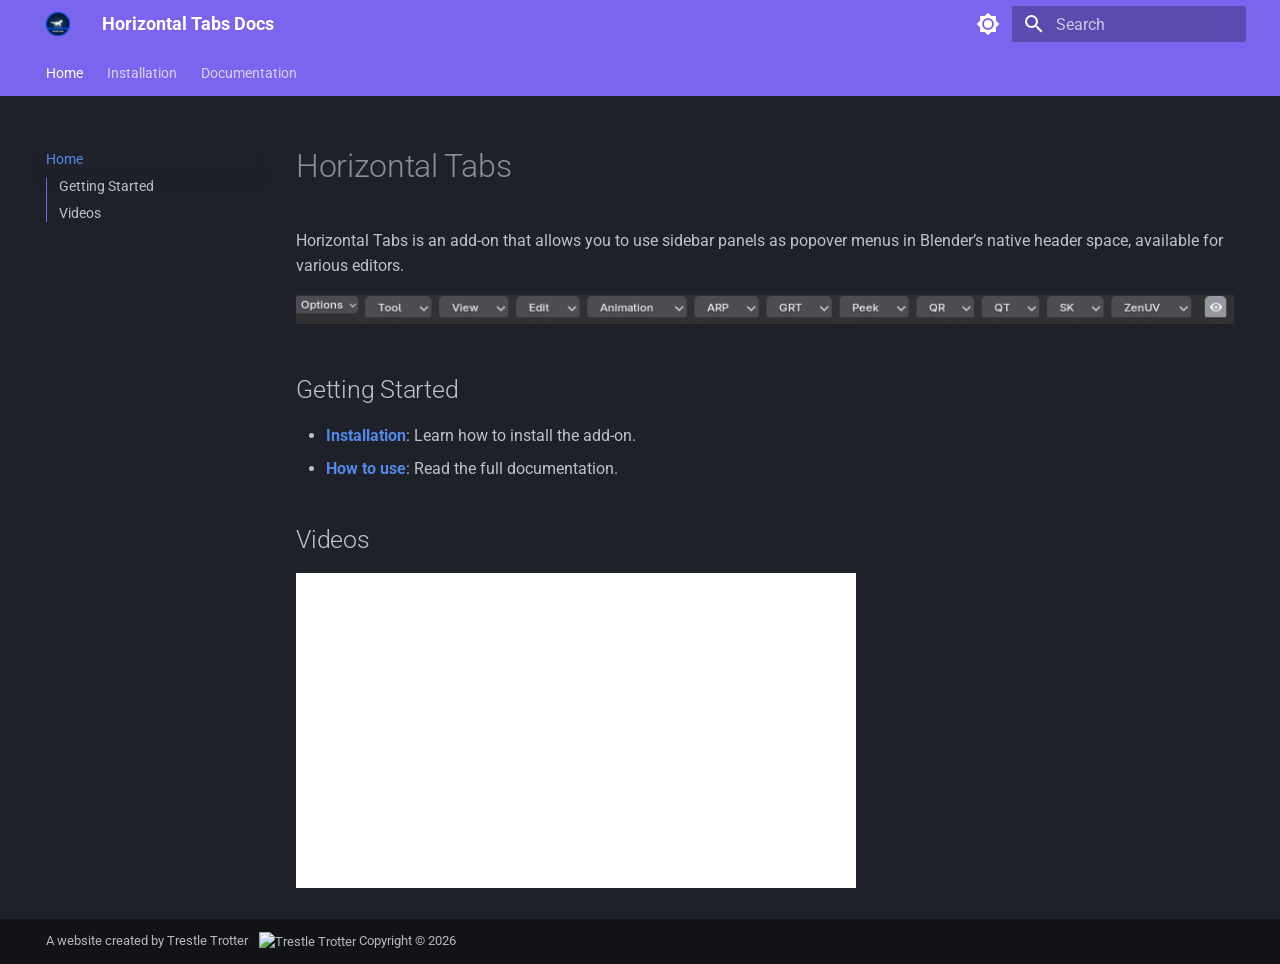
==== index.html @ b8e4fe98 "Deployed e25c2bf with MkDocs version: 1.6.1" ====
<!doctype html>
<html lang="en" class="no-js">
  <head>
    
      <meta charset="utf-8">
      <meta name="viewport" content="width=device-width,initial-scale=1">
      
      
      
        <link rel="canonical" href="https://Sekuora.github.io/Horizontal_Tabs_Docs/">
      
      
      
        <link rel="next" href="installation/">
      
      
        
      
      
      <link rel="icon" href="assets/logo/TrestleTrotter_Logo.png">
      <meta name="generator" content="mkdocs-1.6.1, mkdocs-material-9.7.1">
    
    
      
        <title>Horizontal Tabs Docs</title>
      
    
    
      <link rel="stylesheet" href="assets/stylesheets/main.484c7ddc.min.css">
      
        
        <link rel="stylesheet" href="assets/stylesheets/palette.ab4e12ef.min.css">
      
      


    
    
      
    
    
      
        
        
        <link rel="preconnect" href="https://fonts.gstatic.com" crossorigin>
        <link rel="stylesheet" href="https://fonts.googleapis.com/css?family=Roboto:300,300i,400,400i,700,700i%7CRoboto+Mono:400,400i,700,700i&display=fallback">
        <style>:root{--md-text-font:"Roboto";--md-code-font:"Roboto Mono"}</style>
      
    
    
      <link rel="stylesheet" href="stylesheets/extra.css">
    
    <script>__md_scope=new URL(".",location),__md_hash=e=>[...e].reduce(((e,_)=>(e<<5)-e+_.charCodeAt(0)),0),__md_get=(e,_=localStorage,t=__md_scope)=>JSON.parse(_.getItem(t.pathname+"."+e)),__md_set=(e,_,t=localStorage,a=__md_scope)=>{try{t.setItem(a.pathname+"."+e,JSON.stringify(_))}catch(e){}}</script>
    
      

    
    
  </head>
  
  
    
    
      
    
    
    
    
    <body dir="ltr" data-md-color-scheme="slate" data-md-color-primary="indigo" data-md-color-accent="deep-purple">
  
    
    <input class="md-toggle" data-md-toggle="drawer" type="checkbox" id="__drawer" autocomplete="off">
    <input class="md-toggle" data-md-toggle="search" type="checkbox" id="__search" autocomplete="off">
    <label class="md-overlay" for="__drawer"></label>
    <div data-md-component="skip">
      
        
        <a href="#horizontal-tabs" class="md-skip">
          Skip to content
        </a>
      
    </div>
    <div data-md-component="announce">
      
    </div>
    
    
      

<header class="md-header" data-md-component="header">
  <nav class="md-header__inner md-grid" aria-label="Header">
    <a href="." title="Horizontal Tabs Docs" class="md-header__button md-logo" aria-label="Horizontal Tabs Docs" data-md-component="logo">
      
  <img src="assets/logo/TrestleTrotter_Logo.png" alt="logo">

    </a>
    <label class="md-header__button md-icon" for="__drawer">
      
      <svg xmlns="http://www.w3.org/2000/svg" viewBox="0 0 24 24"><path d="M3 6h18v2H3zm0 5h18v2H3zm0 5h18v2H3z"/></svg>
    </label>
    <div class="md-header__title" data-md-component="header-title">
      <div class="md-header__ellipsis">
        <div class="md-header__topic">
          <span class="md-ellipsis">
            Horizontal Tabs Docs
          </span>
        </div>
        <div class="md-header__topic" data-md-component="header-topic">
          <span class="md-ellipsis">
            
              Home
            
          </span>
        </div>
      </div>
    </div>
    
      
        <form class="md-header__option" data-md-component="palette">
  
    
    
    
    <input class="md-option" data-md-color-media="" data-md-color-scheme="slate" data-md-color-primary="indigo" data-md-color-accent="deep-purple"  aria-label="Switch to dark mode"  type="radio" name="__palette" id="__palette_0">
    
      <label class="md-header__button md-icon" title="Switch to dark mode" for="__palette_1" hidden>
        <svg xmlns="http://www.w3.org/2000/svg" viewBox="0 0 24 24"><path d="M12 8a4 4 0 0 0-4 4 4 4 0 0 0 4 4 4 4 0 0 0 4-4 4 4 0 0 0-4-4m0 10a6 6 0 0 1-6-6 6 6 0 0 1 6-6 6 6 0 0 1 6 6 6 6 0 0 1-6 6m8-9.31V4h-4.69L12 .69 8.69 4H4v4.69L.69 12 4 15.31V20h4.69L12 23.31 15.31 20H20v-4.69L23.31 12z"/></svg>
      </label>
    
  
    
    
    
    <input class="md-option" data-md-color-media="" data-md-color-scheme="default" data-md-color-primary="indigo" data-md-color-accent="deep-purple"  aria-label="Switch to light mode"  type="radio" name="__palette" id="__palette_1">
    
      <label class="md-header__button md-icon" title="Switch to light mode" for="__palette_0" hidden>
        <svg xmlns="http://www.w3.org/2000/svg" viewBox="0 0 24 24"><path d="M12 18c-.89 0-1.74-.2-2.5-.55C11.56 16.5 13 14.42 13 12s-1.44-4.5-3.5-5.45C10.26 6.2 11.11 6 12 6a6 6 0 0 1 6 6 6 6 0 0 1-6 6m8-9.31V4h-4.69L12 .69 8.69 4H4v4.69L.69 12 4 15.31V20h4.69L12 23.31 15.31 20H20v-4.69L23.31 12z"/></svg>
      </label>
    
  
</form>
      
    
    
      <script>var palette=__md_get("__palette");if(palette&&palette.color){if("(prefers-color-scheme)"===palette.color.media){var media=matchMedia("(prefers-color-scheme: light)"),input=document.querySelector(media.matches?"[data-md-color-media='(prefers-color-scheme: light)']":"[data-md-color-media='(prefers-color-scheme: dark)']");palette.color.media=input.getAttribute("data-md-color-media"),palette.color.scheme=input.getAttribute("data-md-color-scheme"),palette.color.primary=input.getAttribute("data-md-color-primary"),palette.color.accent=input.getAttribute("data-md-color-accent")}for(var[key,value]of Object.entries(palette.color))document.body.setAttribute("data-md-color-"+key,value)}</script>
    
    
    
      
      
        <label class="md-header__button md-icon" for="__search">
          
          <svg xmlns="http://www.w3.org/2000/svg" viewBox="0 0 24 24"><path d="M9.5 3A6.5 6.5 0 0 1 16 9.5c0 1.61-.59 3.09-1.56 4.23l.27.27h.79l5 5-1.5 1.5-5-5v-.79l-.27-.27A6.52 6.52 0 0 1 9.5 16 6.5 6.5 0 0 1 3 9.5 6.5 6.5 0 0 1 9.5 3m0 2C7 5 5 7 5 9.5S7 14 9.5 14 14 12 14 9.5 12 5 9.5 5"/></svg>
        </label>
        <div class="md-search" data-md-component="search" role="dialog">
  <label class="md-search__overlay" for="__search"></label>
  <div class="md-search__inner" role="search">
    <form class="md-search__form" name="search">
      <input type="text" class="md-search__input" name="query" aria-label="Search" placeholder="Search" autocapitalize="off" autocorrect="off" autocomplete="off" spellcheck="false" data-md-component="search-query" required>
      <label class="md-search__icon md-icon" for="__search">
        
        <svg xmlns="http://www.w3.org/2000/svg" viewBox="0 0 24 24"><path d="M9.5 3A6.5 6.5 0 0 1 16 9.5c0 1.61-.59 3.09-1.56 4.23l.27.27h.79l5 5-1.5 1.5-5-5v-.79l-.27-.27A6.52 6.52 0 0 1 9.5 16 6.5 6.5 0 0 1 3 9.5 6.5 6.5 0 0 1 9.5 3m0 2C7 5 5 7 5 9.5S7 14 9.5 14 14 12 14 9.5 12 5 9.5 5"/></svg>
        
        <svg xmlns="http://www.w3.org/2000/svg" viewBox="0 0 24 24"><path d="M20 11v2H8l5.5 5.5-1.42 1.42L4.16 12l7.92-7.92L13.5 5.5 8 11z"/></svg>
      </label>
      <nav class="md-search__options" aria-label="Search">
        
        <button type="reset" class="md-search__icon md-icon" title="Clear" aria-label="Clear" tabindex="-1">
          
          <svg xmlns="http://www.w3.org/2000/svg" viewBox="0 0 24 24"><path d="M19 6.41 17.59 5 12 10.59 6.41 5 5 6.41 10.59 12 5 17.59 6.41 19 12 13.41 17.59 19 19 17.59 13.41 12z"/></svg>
        </button>
      </nav>
      
        <div class="md-search__suggest" data-md-component="search-suggest"></div>
      
    </form>
    <div class="md-search__output">
      <div class="md-search__scrollwrap" tabindex="0" data-md-scrollfix>
        <div class="md-search-result" data-md-component="search-result">
          <div class="md-search-result__meta">
            Initializing search
          </div>
          <ol class="md-search-result__list" role="presentation"></ol>
        </div>
      </div>
    </div>
  </div>
</div>
      
    
    
  </nav>
  
</header>
    
    <div class="md-container" data-md-component="container">
      
      
        
          
            
<nav class="md-tabs" aria-label="Tabs" data-md-component="tabs">
  <div class="md-grid">
    <ul class="md-tabs__list">
      
        
  
  
  
    
  
  
    <li class="md-tabs__item md-tabs__item--active">
      <a href="." class="md-tabs__link">
        
  
  
    
  
  Home

      </a>
    </li>
  

      
        
  
  
  
  
    <li class="md-tabs__item">
      <a href="installation/" class="md-tabs__link">
        
  
  
    
  
  Installation

      </a>
    </li>
  

      
        
  
  
  
  
    <li class="md-tabs__item">
      <a href="documentation/" class="md-tabs__link">
        
  
  
    
  
  Documentation

      </a>
    </li>
  

      
    </ul>
  </div>
</nav>
          
        
      
      <main class="md-main" data-md-component="main">
        <div class="md-main__inner md-grid">
          
            
              
              <div class="md-sidebar md-sidebar--primary" data-md-component="sidebar" data-md-type="navigation" >
                <div class="md-sidebar__scrollwrap">
                  <div class="md-sidebar__inner">
                    


  


  

<nav class="md-nav md-nav--primary md-nav--lifted md-nav--integrated" aria-label="Navigation" data-md-level="0">
  <label class="md-nav__title" for="__drawer">
    <a href="." title="Horizontal Tabs Docs" class="md-nav__button md-logo" aria-label="Horizontal Tabs Docs" data-md-component="logo">
      
  <img src="assets/logo/TrestleTrotter_Logo.png" alt="logo">

    </a>
    Horizontal Tabs Docs
  </label>
  
  <ul class="md-nav__list" data-md-scrollfix>
    
      
      
  
  
    
  
  
  
    <li class="md-nav__item md-nav__item--active">
      
      <input class="md-nav__toggle md-toggle" type="checkbox" id="__toc">
      
      
        
      
      
        <label class="md-nav__link md-nav__link--active" for="__toc">
          
  
  
  <span class="md-ellipsis">
    
  
    Home
  

    
  </span>
  
  

          <span class="md-nav__icon md-icon"></span>
        </label>
      
      <a href="." class="md-nav__link md-nav__link--active">
        
  
  
  <span class="md-ellipsis">
    
  
    Home
  

    
  </span>
  
  

      </a>
      
        

<nav class="md-nav md-nav--secondary" aria-label="Table of contents">
  
  
  
    
  
  
    <label class="md-nav__title" for="__toc">
      <span class="md-nav__icon md-icon"></span>
      Table of contents
    </label>
    <ul class="md-nav__list" data-md-component="toc" data-md-scrollfix>
      
        <li class="md-nav__item">
  <a href="#getting-started" class="md-nav__link">
    <span class="md-ellipsis">
      
        Getting Started
      
    </span>
  </a>
  
</li>
      
        <li class="md-nav__item">
  <a href="#videos" class="md-nav__link">
    <span class="md-ellipsis">
      
        Videos
      
    </span>
  </a>
  
</li>
      
    </ul>
  
</nav>
      
    </li>
  

    
      
      
  
  
  
  
    <li class="md-nav__item">
      <a href="installation/" class="md-nav__link">
        
  
  
  <span class="md-ellipsis">
    
  
    Installation
  

    
  </span>
  
  

      </a>
    </li>
  

    
      
      
  
  
  
  
    <li class="md-nav__item">
      <a href="documentation/" class="md-nav__link">
        
  
  
  <span class="md-ellipsis">
    
  
    Documentation
  

    
  </span>
  
  

      </a>
    </li>
  

    
  </ul>
</nav>
                  </div>
                </div>
              </div>
            
            
          
          
            <div class="md-content" data-md-component="content">
              
              <article class="md-content__inner md-typeset">
                
                  



<h1 id="horizontal-tabs">Horizontal Tabs</h1>
<p>Horizontal Tabs is an add-on that allows you to use sidebar panels as popover menus in Blender’s native header space, available for various editors.</p>
<p><img alt="Horizontal Tabs Active" src="assets/images/HorizontalTabs_Active.png" /></p>
<h2 id="getting-started">Getting Started</h2>
<ul>
<li><a href="installation/"><strong>Installation</strong></a>: Learn how to install the add-on.</li>
<li><a href="documentation/"><strong>How to use</strong></a>: Read the full documentation.</li>
</ul>
<h2 id="videos">Videos</h2>
<iframe width="560" height="315" src="https://www.youtube.com/embed/MIf8dj3Nagg" title="Horizontal Tabs Demo" frameborder="0" allow="accelerometer; autoplay; clipboard-write; encrypted-media; gyroscope; picture-in-picture" allowfullscreen></iframe>












                
              </article>
            </div>
          
          
<script>var target=document.getElementById(location.hash.slice(1));target&&target.name&&(target.checked=target.name.startsWith("__tabbed_"))</script>
        </div>
        
          <button type="button" class="md-top md-icon" data-md-component="top" hidden>
  
  <svg xmlns="http://www.w3.org/2000/svg" viewBox="0 0 24 24"><path d="M13 20h-2V8l-5.5 5.5-1.42-1.42L12 4.16l7.92 7.92-1.42 1.42L13 8z"/></svg>
  Back to top
</button>
        
      </main>
      
        <footer class="md-footer">
  
  <div class="md-footer-meta md-typeset">
    <div class="md-footer-meta__inner md-grid">
      <div class="md-copyright">
  
    <div class="md-copyright__highlight">
      A website created by  <a href="https://sites.google.com/view/trestletrotter/home" target="_blank" rel="noopener"> Trestle Trotter <img src="/Horizontal_Tabs_Docs/assets/logo/TrestleTrotter_Logo.png" alt="Trestle Trotter" style="height: 24px; vertical-align: middle; margin-left: 8px;"> </a> Copyright &copy; 2026

    </div>
  
  
</div>
      
    </div>
  </div>
</footer>
      
    </div>
    <div class="md-dialog" data-md-component="dialog">
      <div class="md-dialog__inner md-typeset"></div>
    </div>
    
    
    
      
      
      <script id="__config" type="application/json">{"annotate": null, "base": ".", "features": ["navigation.indexes", "navigation.sections", "navigation.tabs", "navigation.top", "toc.integrate", "search.suggest", "search.highlight", "content.code.copy"], "search": "assets/javascripts/workers/search.2c215733.min.js", "tags": null, "translations": {"clipboard.copied": "Copied to clipboard", "clipboard.copy": "Copy to clipboard", "search.result.more.one": "1 more on this page", "search.result.more.other": "# more on this page", "search.result.none": "No matching documents", "search.result.one": "1 matching document", "search.result.other": "# matching documents", "search.result.placeholder": "Type to start searching", "search.result.term.missing": "Missing", "select.version": "Select version"}, "version": null}</script>
    
    
      <script src="assets/javascripts/bundle.79ae519e.min.js"></script>
      
    
  </body>
</html>
---- assets/stylesheets/main.484c7ddc.min.css ----
@charset "UTF-8";html{-webkit-text-size-adjust:none;-moz-text-size-adjust:none;text-size-adjust:none;box-sizing:border-box}*,:after,:before{box-sizing:inherit}@media (prefers-reduced-motion){*,:after,:before{transition:none!important}}body{margin:0}a,button,input,label{-webkit-tap-highlight-color:transparent}a{color:inherit;text-decoration:none}hr{border:0;box-sizing:initial;display:block;height:.05rem;overflow:visible;padding:0}small{font-size:80%}sub,sup{line-height:1em}img{border-style:none}table{border-collapse:initial;border-spacing:0}td,th{font-weight:400;vertical-align:top}button{background:#0000;border:0;font-family:inherit;font-size:inherit;margin:0;padding:0}input{border:0;outline:none}:root{--md-primary-fg-color:#4051b5;--md-primary-fg-color--light:#5d6cc0;--md-primary-fg-color--dark:#303fa1;--md-primary-bg-color:#fff;--md-primary-bg-color--light:#ffffffb3;--md-accent-fg-color:#526cfe;--md-accent-fg-color--transparent:#526cfe1a;--md-accent-bg-color:#fff;--md-accent-bg-color--light:#ffffffb3}[data-md-color-scheme=default]{color-scheme:light}[data-md-color-scheme=default] img[src$="#gh-dark-mode-only"],[data-md-color-scheme=default] img[src$="#only-dark"]{display:none}:root,[data-md-color-scheme=default]{--md-hue:225deg;--md-default-fg-color:#000000de;--md-default-fg-color--light:#0000008a;--md-default-fg-color--lighter:#00000052;--md-default-fg-color--lightest:#00000012;--md-default-bg-color:#fff;--md-default-bg-color--light:#ffffffb3;--md-default-bg-color--lighter:#ffffff4d;--md-default-bg-color--lightest:#ffffff1f;--md-code-fg-color:#36464e;--md-code-bg-color:#f5f5f5;--md-code-bg-color--light:#f5f5f5b3;--md-code-bg-color--lighter:#f5f5f54d;--md-code-hl-color:#4287ff;--md-code-hl-color--light:#4287ff1a;--md-code-hl-number-color:#d52a2a;--md-code-hl-special-color:#db1457;--md-code-hl-function-color:#a846b9;--md-code-hl-constant-color:#6e59d9;--md-code-hl-keyword-color:#3f6ec6;--md-code-hl-string-color:#1c7d4d;--md-code-hl-name-color:var(--md-code-fg-color);--md-code-hl-operator-color:var(--md-default-fg-color--light);--md-code-hl-punctuation-color:var(--md-default-fg-color--light);--md-code-hl-comment-color:var(--md-default-fg-color--light);--md-code-hl-generic-color:var(--md-default-fg-color--light);--md-code-hl-variable-color:var(--md-default-fg-color--light);--md-typeset-color:var(--md-default-fg-color);--md-typeset-a-color:var(--md-primary-fg-color);--md-typeset-del-color:#f5503d26;--md-typeset-ins-color:#0bd57026;--md-typeset-kbd-color:#fafafa;--md-typeset-kbd-accent-color:#fff;--md-typeset-kbd-border-color:#b8b8b8;--md-typeset-mark-color:#ffff0080;--md-typeset-table-color:#0000001f;--md-typeset-table-color--light:rgba(0,0,0,.035);--md-admonition-fg-color:var(--md-default-fg-color);--md-admonition-bg-color:var(--md-default-bg-color);--md-warning-fg-color:#000000de;--md-warning-bg-color:#ff9;--md-footer-fg-color:#fff;--md-footer-fg-color--light:#ffffffb3;--md-footer-fg-color--lighter:#ffffff73;--md-footer-bg-color:#000000de;--md-footer-bg-color--dark:#00000052;--md-shadow-z1:0 0.2rem 0.5rem #0000000d,0 0 0.05rem #0000001a;--md-shadow-z2:0 0.2rem 0.5rem #0000001a,0 0 0.05rem #00000040;--md-shadow-z3:0 0.2rem 0.5rem #0003,0 0 0.05rem #00000059}.md-icon svg{fill:currentcolor;display:block;height:1.2rem;width:1.2rem}body{-webkit-font-smoothing:antialiased;-moz-osx-font-smoothing:grayscale;--md-text-font-family:var(--md-text-font,_),-apple-system,BlinkMacSystemFont,Helvetica,Arial,sans-serif;--md-code-font-family:var(--md-code-font,_),SFMono-Regular,Consolas,Menlo,monospace}aside,body,input{font-feature-settings:"kern","liga";color:var(--md-typeset-color);font-family:var(--md-text-font-family)}code,kbd,pre{font-feature-settings:"kern";font-family:var(--md-code-font-family)}:root{--md-typeset-table-sort-icon:url('data:image/svg+xml;charset=utf-8,<svg xmlns="http://www.w3.org/2000/svg" viewBox="0 0 24 24"><path d="m18 21-4-4h3V7h-3l4-4 4 4h-3v10h3M2 19v-2h10v2M2 13v-2h7v2M2 7V5h4v2z"/></svg>');--md-typeset-table-sort-icon--asc:url('data:image/svg+xml;charset=utf-8,<svg xmlns="http://www.w3.org/2000/svg" viewBox="0 0 24 24"><path d="M19 17h3l-4 4-4-4h3V3h2M2 17h10v2H2M6 5v2H2V5m0 6h7v2H2z"/></svg>');--md-typeset-table-sort-icon--desc:url('data:image/svg+xml;charset=utf-8,<svg xmlns="http://www.w3.org/2000/svg" viewBox="0 0 24 24"><path d="M19 7h3l-4-4-4 4h3v14h2M2 17h10v2H2M6 5v2H2V5m0 6h7v2H2z"/></svg>')}.md-typeset{-webkit-print-color-adjust:exact;color-adjust:exact;font-size:.8rem;line-height:1.6;overflow-wrap:break-word}@media print{.md-typeset{font-size:.68rem}}.md-typeset blockquote,.md-typeset dl,.md-typeset figure,.md-typeset ol,.md-typeset pre,.md-typeset ul{margin-bottom:1em;margin-top:1em}.md-typeset h1{color:var(--md-default-fg-color--light);font-size:2em;line-height:1.3;margin:0 0 1.25em}.md-typeset h1,.md-typeset h2{font-weight:300;letter-spacing:-.01em}.md-typeset h2{font-size:1.5625em;line-height:1.4;margin:1.6em 0 .64em}.md-typeset h3{font-size:1.25em;font-weight:400;letter-spacing:-.01em;line-height:1.5;margin:1.6em 0 .8em}.md-typeset h2+h3{margin-top:.8em}.md-typeset h4{font-weight:700;letter-spacing:-.01em;margin:1em 0}.md-typeset h5,.md-typeset h6{color:var(--md-default-fg-color--light);font-size:.8em;font-weight:700;letter-spacing:-.01em;margin:1.25em 0}.md-typeset h5{text-transform:uppercase}.md-typeset h5 code{text-transform:none}.md-typeset hr{border-bottom:.05rem solid var(--md-default-fg-color--lightest);display:flow-root;margin:1.5em 0}.md-typeset a{color:var(--md-typeset-a-color);word-break:break-word}.md-typeset a,.md-typeset a:before{transition:color 125ms}.md-typeset a:focus,.md-typeset a:hover{color:var(--md-accent-fg-color)}.md-typeset a:focus code,.md-typeset a:hover code{background-color:var(--md-accent-fg-color--transparent);color:var(--md-accent-fg-color)}.md-typeset a code{color:var(--md-typeset-a-color)}.md-typeset a.focus-visible{outline-color:var(--md-accent-fg-color);outline-offset:.2rem}.md-typeset code,.md-typeset kbd,.md-typeset pre{color:var(--md-code-fg-color);direction:ltr;font-variant-ligatures:none;transition:background-color 125ms}@media print{.md-typeset code,.md-typeset kbd,.md-typeset pre{white-space:pre-wrap}}.md-typeset code{background-color:var(--md-code-bg-color);border-radius:.1rem;-webkit-box-decoration-break:clone;box-decoration-break:clone;font-size:.85em;padding:0 .2941176471em;transition:color 125ms,background-color 125ms;word-break:break-word}.md-typeset code:not(.focus-visible){-webkit-tap-highlight-color:transparent;outline:none}.md-typeset pre{display:flow-root;line-height:1.4;position:relative}.md-typeset pre>code{-webkit-box-decoration-break:slice;box-decoration-break:slice;box-shadow:none;display:block;margin:0;outline-color:var(--md-accent-fg-color);overflow:auto;padding:.7720588235em 1.1764705882em;scrollbar-color:var(--md-default-fg-color--lighter) #0000;scrollbar-width:thin;touch-action:auto;word-break:normal}.md-typeset pre>code:hover{scrollbar-color:var(--md-accent-fg-color) #0000}.md-typeset pre>code::-webkit-scrollbar{height:.2rem;width:.2rem}.md-typeset pre>code::-webkit-scrollbar-thumb{background-color:var(--md-default-fg-color--lighter)}.md-typeset pre>code::-webkit-scrollbar-thumb:hover{background-color:var(--md-accent-fg-color)}.md-typeset kbd{background-color:var(--md-typeset-kbd-color);border-radius:.1rem;box-shadow:0 .1rem 0 .05rem var(--md-typeset-kbd-border-color),0 .1rem 0 var(--md-typeset-kbd-border-color),0 -.1rem .2rem var(--md-typeset-kbd-accent-color) inset;color:var(--md-default-fg-color);display:inline-block;font-size:.75em;padding:0 .6666666667em;vertical-align:text-top;word-break:break-word}.md-typeset mark{background-color:var(--md-typeset-mark-color);-webkit-box-decoration-break:clone;box-decoration-break:clone;color:inherit;word-break:break-word}.md-typeset abbr{cursor:help;text-decoration:none}.md-typeset [data-preview],.md-typeset abbr{border-bottom:.05rem dotted var(--md-default-fg-color--light)}.md-typeset small{opacity:.75}[dir=ltr] .md-typeset sub,[dir=ltr] .md-typeset sup{margin-left:.078125em}[dir=rtl] .md-typeset sub,[dir=rtl] .md-typeset sup{margin-right:.078125em}[dir=ltr] .md-typeset blockquote{padding-left:.6rem}[dir=rtl] .md-typeset blockquote{padding-right:.6rem}[dir=ltr] .md-typeset blockquote{border-left:.2rem solid var(--md-default-fg-color--lighter)}[dir=rtl] .md-typeset blockquote{border-right:.2rem solid var(--md-default-fg-color--lighter)}.md-typeset blockquote{color:var(--md-default-fg-color--light);margin-left:0;margin-right:0}.md-typeset ul{list-style-type:disc}.md-typeset ul[type]{list-style-type:revert-layer}[dir=ltr] .md-typeset ol,[dir=ltr] .md-typeset ul{margin-left:.625em}[dir=rtl] .md-typeset ol,[dir=rtl] .md-typeset ul{margin-right:.625em}.md-typeset ol,.md-typeset ul{padding:0}.md-typeset ol:not([hidden]),.md-typeset ul:not([hidden]){display:flow-root}.md-typeset ol ol,.md-typeset ul ol{list-style-type:lower-alpha}.md-typeset ol ol ol,.md-typeset ul ol ol{list-style-type:lower-roman}.md-typeset ol ol ol ol,.md-typeset ul ol ol ol{list-style-type:upper-alpha}.md-typeset ol ol ol ol ol,.md-typeset ul ol ol ol ol{list-style-type:upper-roman}.md-typeset ol[type],.md-typeset ul[type]{list-style-type:revert-layer}[dir=ltr] .md-typeset ol li,[dir=ltr] .md-typeset ul li{margin-left:1.25em}[dir=rtl] .md-typeset ol li,[dir=rtl] .md-typeset ul li{margin-right:1.25em}.md-typeset ol li,.md-typeset ul li{margin-bottom:.5em}.md-typeset ol li blockquote,.md-typeset ol li p,.md-typeset ul li blockquote,.md-typeset ul li p{margin:.5em 0}.md-typeset ol li:last-child,.md-typeset ul li:last-child{margin-bottom:0}[dir=ltr] .md-typeset ol li ol,[dir=ltr] .md-typeset ol li ul,[dir=ltr] .md-typeset ul li ol,[dir=ltr] .md-typeset ul li ul{margin-left:.625em}[dir=rtl] .md-typeset ol li ol,[dir=rtl] .md-typeset ol li ul,[dir=rtl] .md-typeset ul li ol,[dir=rtl] .md-typeset ul li ul{margin-right:.625em}.md-typeset ol li ol,.md-typeset ol li ul,.md-typeset ul li ol,.md-typeset ul li ul{margin-bottom:.5em;margin-top:.5em}[dir=ltr] .md-typeset dd{margin-left:1.875em}[dir=rtl] .md-typeset dd{margin-right:1.875em}.md-typeset dd{margin-bottom:1.5em;margin-top:1em}.md-typeset img,.md-typeset svg,.md-typeset video{height:auto;max-width:100%}.md-typeset img[align=left]{margin:1em 1em 1em 0}.md-typeset img[align=right]{margin:1em 0 1em 1em}.md-typeset img[align]:only-child{margin-top:0}.md-typeset figure{display:flow-root;margin:1em auto;max-width:100%;text-align:center;width:fit-content}.md-typeset figure img{display:block;margin:0 auto}.md-typeset figcaption{font-style:italic;margin:1em auto;max-width:24rem}.md-typeset iframe{max-width:100%}.md-typeset table:not([class]){background-color:var(--md-default-bg-color);border:.05rem solid var(--md-typeset-table-color);border-radius:.1rem;display:inline-block;font-size:.64rem;max-width:100%;overflow:auto;touch-action:auto}@media print{.md-typeset table:not([class]){display:table}}.md-typeset table:not([class])+*{margin-top:1.5em}.md-typeset table:not([class]) td>:first-child,.md-typeset table:not([class]) th>:first-child{margin-top:0}.md-typeset table:not([class]) td>:last-child,.md-typeset table:not([class]) th>:last-child{margin-bottom:0}.md-typeset table:not([class]) td:not([align]),.md-typeset table:not([class]) th:not([align]){text-align:left}[dir=rtl] .md-typeset table:not([class]) td:not([align]),[dir=rtl] .md-typeset table:not([class]) th:not([align]){text-align:right}.md-typeset table:not([class]) th{font-weight:700;min-width:5rem;padding:.9375em 1.25em;vertical-align:top}.md-typeset table:not([class]) td{border-top:.05rem solid var(--md-typeset-table-color);padding:.9375em 1.25em;vertical-align:top}.md-typeset table:not([class]) tbody tr{transition:background-color 125ms}.md-typeset table:not([class]) tbody tr:hover{background-color:var(--md-typeset-table-color--light);box-shadow:0 .05rem 0 var(--md-default-bg-color) inset}.md-typeset table:not([class]) a{word-break:normal}.md-typeset table th[role=columnheader]{cursor:pointer}[dir=ltr] .md-typeset table th[role=columnheader]:after{margin-left:.5em}[dir=rtl] .md-typeset table th[role=columnheader]:after{margin-right:.5em}.md-typeset table th[role=columnheader]:after{content:"";display:inline-block;height:1.2em;-webkit-mask-image:var(--md-typeset-table-sort-icon);mask-image:var(--md-typeset-table-sort-icon);-webkit-mask-repeat:no-repeat;mask-repeat:no-repeat;-webkit-mask-size:contain;mask-size:contain;transition:background-color 125ms;vertical-align:text-bottom;width:1.2em}.md-typeset table th[role=columnheader]:hover:after{background-color:var(--md-default-fg-color--lighter)}.md-typeset table th[role=columnheader][aria-sort=ascending]:after{background-color:var(--md-default-fg-color--light);-webkit-mask-image:var(--md-typeset-table-sort-icon--asc);mask-image:var(--md-typeset-table-sort-icon--asc)}.md-typeset table th[role=columnheader][aria-sort=descending]:after{background-color:var(--md-default-fg-color--light);-webkit-mask-image:var(--md-typeset-table-sort-icon--desc);mask-image:var(--md-typeset-table-sort-icon--desc)}.md-typeset__scrollwrap{margin:1em -.8rem;overflow-x:auto;touch-action:auto}.md-typeset__table{display:inline-block;margin-bottom:.5em;padding:0 .8rem}@media print{.md-typeset__table{display:block}}html .md-typeset__table table{display:table;margin:0;overflow:hidden;width:100%}@media screen and (max-width:44.984375em){.md-content__inner>pre{margin:1em -.8rem}.md-content__inner>pre code{border-radius:0}}.md-typeset .md-author{border-radius:100%;display:block;flex-shrink:0;height:1.6rem;overflow:hidden;position:relative;transition:color 125ms,transform 125ms;width:1.6rem}.md-typeset .md-author img{display:block}.md-typeset .md-author--more{background:var(--md-default-fg-color--lightest);color:var(--md-default-fg-color--lighter);font-size:.6rem;font-weight:700;line-height:1.6rem;text-align:center}.md-typeset .md-author--long{height:2.4rem;width:2.4rem}.md-typeset a.md-author{transform:scale(1)}.md-typeset a.md-author img{border-radius:100%;filter:grayscale(100%) opacity(75%);transition:filter 125ms}.md-typeset a.md-author:focus,.md-typeset a.md-author:hover{transform:scale(1.1);z-index:1}.md-typeset a.md-author:focus img,.md-typeset a.md-author:hover img{filter:grayscale(0)}.md-banner{background-color:var(--md-footer-bg-color);color:var(--md-footer-fg-color);overflow:auto}@media print{.md-banner{display:none}}.md-banner--warning{background-color:var(--md-warning-bg-color);color:var(--md-warning-fg-color)}.md-banner__inner{font-size:.7rem;margin:.6rem auto;padding:0 .8rem}[dir=ltr] .md-banner__button{float:right}[dir=rtl] .md-banner__button{float:left}.md-banner__button{color:inherit;cursor:pointer;transition:opacity .25s}.no-js .md-banner__button{display:none}.md-banner__button:hover{opacity:.7}html{font-size:125%;height:100%;overflow-x:hidden}@media screen and (min-width:100em){html{font-size:137.5%}}@media screen and (min-width:125em){html{font-size:150%}}body{background-color:var(--md-default-bg-color);display:flex;flex-direction:column;font-size:.5rem;min-height:100%;position:relative;width:100%}@media print{body{display:block}}@media screen and (max-width:59.984375em){body[data-md-scrolllock]{position:fixed}}.md-grid{margin-left:auto;margin-right:auto;max-width:61rem}.md-container{display:flex;flex-direction:column;flex-grow:1}@media print{.md-container{display:block}}.md-main{flex-grow:1}.md-main__inner{display:flex;height:100%;margin-top:1.5rem}.md-ellipsis{overflow:hidden;text-overflow:ellipsis}.md-toggle{display:none}.md-option{height:0;opacity:0;position:absolute;width:0}.md-option:checked+label:not([hidden]){display:block}.md-option.focus-visible+label{outline-color:var(--md-accent-fg-color);outline-style:auto}.md-skip{background-color:var(--md-default-fg-color);border-radius:.1rem;color:var(--md-default-bg-color);font-size:.64rem;margin:.5rem;opacity:0;outline-color:var(--md-accent-fg-color);padding:.3rem .5rem;position:fixed;transform:translateY(.4rem);z-index:-1}.md-skip:focus{opacity:1;transform:translateY(0);transition:transform .25s cubic-bezier(.4,0,.2,1),opacity 175ms 75ms;z-index:10}@page{margin:25mm}:root{--md-clipboard-icon:url('data:image/svg+xml;charset=utf-8,<svg xmlns="http://www.w3.org/2000/svg" viewBox="0 0 24 24"><path d="M19 21H8V7h11m0-2H8a2 2 0 0 0-2 2v14a2 2 0 0 0 2 2h11a2 2 0 0 0 2-2V7a2 2 0 0 0-2-2m-3-4H4a2 2 0 0 0-2 2v14h2V3h12z"/></svg>')}.md-clipboard{border-radius:.1rem;color:var(--md-default-fg-color--lightest);cursor:pointer;height:1.5em;outline-color:var(--md-accent-fg-color);outline-offset:.1rem;transition:color .25s;width:1.5em;z-index:1}@media print{.md-clipboard{display:none}}.md-clipboard:not(.focus-visible){-webkit-tap-highlight-color:transparent;outline:none}:hover>.md-clipboard{color:var(--md-default-fg-color--light)}.md-clipboard:focus,.md-clipboard:hover{color:var(--md-accent-fg-color)}.md-clipboard:after{background-color:currentcolor;content:"";display:block;height:1.125em;margin:0 auto;-webkit-mask-image:var(--md-clipboard-icon);mask-image:var(--md-clipboard-icon);-webkit-mask-position:center;mask-position:center;-webkit-mask-repeat:no-repeat;mask-repeat:no-repeat;-webkit-mask-size:contain;mask-size:contain;width:1.125em}.md-clipboard--inline{cursor:pointer}.md-clipboard--inline code{transition:color .25s,background-color .25s}.md-clipboard--inline:focus code,.md-clipboard--inline:hover code{background-color:var(--md-accent-fg-color--transparent);color:var(--md-accent-fg-color)}:root{--md-code-select-icon:url('data:image/svg+xml;charset=utf-8,<svg xmlns="http://www.w3.org/2000/svg" viewBox="0 0 24 24"><path d="M19 19h-4v2h4c1.1 0 2-.9 2-2v-4h-2m0-12h-4v2h4v4h2V5c0-1.1-.9-2-2-2M5 5h4V3H5c-1.1 0-2 .9-2 2v4h2m0 6H3v4c0 1.1.9 2 2 2h4v-2H5zm2-4h2v2H7zm4 0h2v2h-2zm4 0h2v2h-2zM7 7h2v2H7zm4 0h2v2h-2zm4 0h2v2h-2zm-8 8h2v2H7zm4 0h2v2h-2zm4 0h2v2h-2z"/></svg>');--md-code-copy-icon:url('data:image/svg+xml;charset=utf-8,<svg xmlns="http://www.w3.org/2000/svg" viewBox="0 0 24 24"><path d="M19 21H8V7h11m0-2H8a2 2 0 0 0-2 2v14a2 2 0 0 0 2 2h11a2 2 0 0 0 2-2V7a2 2 0 0 0-2-2m-3-4H4a2 2 0 0 0-2 2v14h2V3h12z"/></svg>')}.md-typeset .md-code__content{display:grid}.md-code__nav{background-color:var(--md-code-bg-color--lighter);border-radius:.1rem;display:flex;gap:.2rem;padding:.2rem;position:absolute;right:.25em;top:.25em;transition:background-color .25s;z-index:1}:hover>.md-code__nav{background-color:var(--md-code-bg-color--light)}.md-code__button{color:var(--md-default-fg-color--lightest);cursor:pointer;display:block;height:1.5em;outline-color:var(--md-accent-fg-color);outline-offset:.1rem;transition:color .25s;width:1.5em}:hover>*>.md-code__button{color:var(--md-default-fg-color--light)}.md-code__button.focus-visible,.md-code__button:hover{color:var(--md-accent-fg-color)}.md-code__button--active{color:var(--md-default-fg-color)!important}.md-code__button:after{background-color:currentcolor;content:"";display:block;height:1.125em;margin:0 auto;-webkit-mask-position:center;mask-position:center;-webkit-mask-repeat:no-repeat;mask-repeat:no-repeat;-webkit-mask-size:contain;mask-size:contain;width:1.125em}.md-code__button[data-md-type=select]:after{-webkit-mask-image:var(--md-code-select-icon);mask-image:var(--md-code-select-icon)}.md-code__button[data-md-type=copy]:after{-webkit-mask-image:var(--md-code-copy-icon);mask-image:var(--md-code-copy-icon)}@keyframes consent{0%{opacity:0;transform:translateY(100%)}to{opacity:1;transform:translateY(0)}}@keyframes overlay{0%{opacity:0}to{opacity:1}}.md-consent__overlay{animation:overlay .25s both;-webkit-backdrop-filter:blur(.1rem);backdrop-filter:blur(.1rem);background-color:#0000008a;height:100%;opacity:1;position:fixed;top:0;width:100%;z-index:5}.md-consent__inner{animation:consent .5s cubic-bezier(.1,.7,.1,1) both;background-color:var(--md-default-bg-color);border:0;border-radius:.1rem;bottom:0;box-shadow:0 0 .2rem #0000001a,0 .2rem .4rem #0003;max-height:100%;overflow:auto;padding:0;position:fixed;width:100%;z-index:5}.md-consent__form{padding:.8rem}.md-consent__settings{display:none;margin:1em 0}input:checked+.md-consent__settings{display:block}.md-consent__controls{margin-bottom:.8rem}.md-typeset .md-consent__controls .md-button{display:inline}@media screen and (max-width:44.984375em){.md-typeset .md-consent__controls .md-button{display:block;margin-top:.4rem;text-align:center;width:100%}}.md-consent label{cursor:pointer}.md-content{flex-grow:1;min-width:0}.md-content__inner{margin:0 .8rem 1.2rem;padding-top:.6rem}@media screen and (min-width:76.25em){[dir=ltr] .md-sidebar--primary:not([hidden])~.md-content>.md-content__inner{margin-left:1.2rem}[dir=ltr] .md-sidebar--secondary:not([hidden])~.md-content>.md-content__inner,[dir=rtl] .md-sidebar--primary:not([hidden])~.md-content>.md-content__inner{margin-right:1.2rem}[dir=rtl] .md-sidebar--secondary:not([hidden])~.md-content>.md-content__inner{margin-left:1.2rem}}.md-content__inner:before{content:"";display:block;height:.4rem}.md-content__inner>:last-child{margin-bottom:0}[dir=ltr] .md-content__button{float:right}[dir=rtl] .md-content__button{float:left}[dir=ltr] .md-content__button{margin-left:.4rem}[dir=rtl] .md-content__button{margin-right:.4rem}.md-content__button{margin:.4rem 0;padding:0}@media print{.md-content__button{display:none}}.md-typeset .md-content__button{color:var(--md-default-fg-color--lighter)}.md-content__button svg{display:inline;vertical-align:top}[dir=rtl] .md-content__button svg{transform:scaleX(-1)}[dir=ltr] .md-dialog{right:.8rem}[dir=rtl] .md-dialog{left:.8rem}.md-dialog{background-color:var(--md-default-fg-color);border-radius:.1rem;bottom:.8rem;box-shadow:var(--md-shadow-z3);min-width:11.1rem;opacity:0;padding:.4rem .6rem;pointer-events:none;position:fixed;transform:translateY(100%);transition:transform 0ms .4s,opacity .4s;z-index:4}@media print{.md-dialog{display:none}}.md-dialog--active{opacity:1;pointer-events:auto;transform:translateY(0);transition:transform .4s cubic-bezier(.075,.85,.175,1),opacity .4s}.md-dialog__inner{color:var(--md-default-bg-color);font-size:.7rem}.md-feedback{margin:2em 0 1em;text-align:center}.md-feedback fieldset{border:none;margin:0;padding:0}.md-feedback__title{font-weight:700;margin:1em auto}.md-feedback__inner{position:relative}.md-feedback__list{display:flex;flex-wrap:wrap;place-content:baseline center;position:relative}.md-feedback__list:hover .md-icon:not(:disabled){color:var(--md-default-fg-color--lighter)}:disabled .md-feedback__list{min-height:1.8rem}.md-feedback__icon{color:var(--md-default-fg-color--light);cursor:pointer;flex-shrink:0;margin:0 .1rem;transition:color 125ms}.md-feedback__icon:not(:disabled).md-icon:hover{color:var(--md-accent-fg-color)}.md-feedback__icon:disabled{color:var(--md-default-fg-color--lightest);pointer-events:none}.md-feedback__note{opacity:0;position:relative;transform:translateY(.4rem);transition:transform .4s cubic-bezier(.1,.7,.1,1),opacity .15s}.md-feedback__note>*{margin:0 auto;max-width:16rem}:disabled .md-feedback__note{opacity:1;transform:translateY(0)}@media print{.md-feedback{display:none}}.md-footer{background-color:var(--md-footer-bg-color);color:var(--md-footer-fg-color)}@media print{.md-footer{display:none}}.md-footer__inner{justify-content:space-between;overflow:auto;padding:.2rem}.md-footer__inner:not([hidden]){display:flex}.md-footer__link{align-items:end;display:flex;flex-grow:0.01;margin-bottom:.4rem;margin-top:1rem;max-width:100%;outline-color:var(--md-accent-fg-color);overflow:hidden;transition:opacity .25s}.md-footer__link:focus,.md-footer__link:hover{opacity:.7}[dir=rtl] .md-footer__link svg{transform:scaleX(-1)}@media screen and (max-width:44.984375em){.md-footer__link--prev{flex-shrink:0}.md-footer__link--prev .md-footer__title{display:none}}[dir=ltr] .md-footer__link--next{margin-left:auto}[dir=rtl] .md-footer__link--next{margin-right:auto}.md-footer__link--next{text-align:right}[dir=rtl] .md-footer__link--next{text-align:left}.md-footer__title{flex-grow:1;font-size:.9rem;margin-bottom:.7rem;max-width:calc(100% - 2.4rem);padding:0 1rem;white-space:nowrap}.md-footer__button{margin:.2rem;padding:.4rem}.md-footer__direction{font-size:.64rem;opacity:.7}.md-footer-meta{background-color:var(--md-footer-bg-color--dark)}.md-footer-meta__inner{display:flex;flex-wrap:wrap;justify-content:space-between;padding:.2rem}html .md-footer-meta.md-typeset a{color:var(--md-footer-fg-color--light)}html .md-footer-meta.md-typeset a:focus,html .md-footer-meta.md-typeset a:hover{color:var(--md-footer-fg-color)}.md-copyright{color:var(--md-footer-fg-color--lighter);font-size:.64rem;margin:auto .6rem;padding:.4rem 0;width:100%}@media screen and (min-width:45em){.md-copyright{width:auto}}.md-copyright__highlight{color:var(--md-footer-fg-color--light)}.md-social{display:inline-flex;gap:.2rem;margin:0 .4rem;padding:.2rem 0 .6rem}@media screen and (min-width:45em){.md-social{padding:.6rem 0}}.md-social__link{display:inline-block;height:1.6rem;text-align:center;width:1.6rem}.md-social__link:before{line-height:1.9}.md-social__link svg{fill:currentcolor;max-height:.8rem;vertical-align:-25%}.md-typeset .md-button{border:.1rem solid;border-radius:.1rem;color:var(--md-primary-fg-color);cursor:pointer;display:inline-block;font-weight:700;padding:.625em 2em;transition:color 125ms,background-color 125ms,border-color 125ms}.md-typeset .md-button--primary{background-color:var(--md-primary-fg-color);border-color:var(--md-primary-fg-color);color:var(--md-primary-bg-color)}.md-typeset .md-button:focus,.md-typeset .md-button:hover{background-color:var(--md-accent-fg-color);border-color:var(--md-accent-fg-color);color:var(--md-accent-bg-color)}[dir=ltr] .md-typeset .md-input{border-top-left-radius:.1rem}[dir=ltr] .md-typeset .md-input,[dir=rtl] .md-typeset .md-input{border-top-right-radius:.1rem}[dir=rtl] .md-typeset .md-input{border-top-left-radius:.1rem}.md-typeset .md-input{border-bottom:.1rem solid var(--md-default-fg-color--lighter);box-shadow:var(--md-shadow-z1);font-size:.8rem;height:1.8rem;padding:0 .6rem;transition:border .25s,box-shadow .25s}.md-typeset .md-input:focus,.md-typeset .md-input:hover{border-bottom-color:var(--md-accent-fg-color);box-shadow:var(--md-shadow-z2)}.md-typeset .md-input--stretch{width:100%}.md-header{background-color:var(--md-primary-fg-color);box-shadow:0 0 .2rem #0000,0 .2rem .4rem #0000;color:var(--md-primary-bg-color);display:block;left:0;position:sticky;right:0;top:0;z-index:4}@media print{.md-header{display:none}}.md-header[hidden]{transform:translateY(-100%);transition:transform .25s cubic-bezier(.8,0,.6,1),box-shadow .25s}.md-header--shadow{box-shadow:0 0 .2rem #0000001a,0 .2rem .4rem #0003;transition:transform .25s cubic-bezier(.1,.7,.1,1),box-shadow .25s}.md-header__inner{align-items:center;display:flex;padding:0 .2rem}.md-header__button{color:currentcolor;cursor:pointer;margin:.2rem;outline-color:var(--md-accent-fg-color);padding:.4rem;position:relative;transition:opacity .25s;vertical-align:middle;z-index:1}.md-header__button:hover{opacity:.7}.md-header__button:not([hidden]){display:inline-block}.md-header__button:not(.focus-visible){-webkit-tap-highlight-color:transparent;outline:none}.md-header__button.md-logo{margin:.2rem;padding:.4rem}@media screen and (max-width:76.234375em){.md-header__button.md-logo{display:none}}.md-header__button.md-logo img,.md-header__button.md-logo svg{fill:currentcolor;display:block;height:1.2rem;width:auto}@media screen and (min-width:60em){.md-header__button[for=__search]{display:none}}.no-js .md-header__button[for=__search]{display:none}[dir=rtl] .md-header__button[for=__search] svg{transform:scaleX(-1)}@media screen and (min-width:76.25em){.md-header__button[for=__drawer]{display:none}}.md-header__topic{display:flex;max-width:100%;position:absolute;transition:transform .4s cubic-bezier(.1,.7,.1,1),opacity .15s;white-space:nowrap}.md-header__topic+.md-header__topic{opacity:0;pointer-events:none;transform:translateX(1.25rem);transition:transform .4s cubic-bezier(1,.7,.1,.1),opacity .15s;z-index:-1}[dir=rtl] .md-header__topic+.md-header__topic{transform:translateX(-1.25rem)}.md-header__topic:first-child{font-weight:700}[dir=ltr] .md-header__title{margin-left:1rem;margin-right:.4rem}[dir=rtl] .md-header__title{margin-left:.4rem;margin-right:1rem}.md-header__title{flex-grow:1;font-size:.9rem;height:2.4rem;line-height:2.4rem}.md-header__title--active .md-header__topic{opacity:0;pointer-events:none;transform:translateX(-1.25rem);transition:transform .4s cubic-bezier(1,.7,.1,.1),opacity .15s;z-index:-1}[dir=rtl] .md-header__title--active .md-header__topic{transform:translateX(1.25rem)}.md-header__title--active .md-header__topic+.md-header__topic{opacity:1;pointer-events:auto;transform:translateX(0);transition:transform .4s cubic-bezier(.1,.7,.1,1),opacity .15s;z-index:0}.md-header__title>.md-header__ellipsis{height:100%;position:relative;width:100%}.md-header__option{display:flex;flex-shrink:0;max-width:100%;transition:max-width 0ms .25s,opacity .25s .25s;white-space:nowrap}[data-md-toggle=search]:checked~.md-header .md-header__option{max-width:0;opacity:0;transition:max-width 0ms,opacity 0ms}.md-header__option>input{bottom:0}.md-header__source{display:none}@media screen and (min-width:60em){[dir=ltr] .md-header__source{margin-left:1rem}[dir=rtl] .md-header__source{margin-right:1rem}.md-header__source{display:block;max-width:11.7rem;width:11.7rem}}@media screen and (min-width:76.25em){[dir=ltr] .md-header__source{margin-left:1.4rem}[dir=rtl] .md-header__source{margin-right:1.4rem}}.md-meta{color:var(--md-default-fg-color--light);font-size:.7rem;line-height:1.3}.md-meta__list{display:inline-flex;flex-wrap:wrap;list-style:none;margin:0;padding:0}.md-meta__item:not(:last-child):after{content:"·";margin-left:.2rem;margin-right:.2rem}.md-meta__link{color:var(--md-typeset-a-color)}.md-meta__link:focus,.md-meta__link:hover{color:var(--md-accent-fg-color)}.md-draft{background-color:#ff1744;border-radius:.125em;color:#fff;display:inline-block;font-weight:700;padding-left:.5714285714em;padding-right:.5714285714em}:root{--md-nav-icon--prev:url('data:image/svg+xml;charset=utf-8,<svg xmlns="http://www.w3.org/2000/svg" viewBox="0 0 24 24"><path d="M20 11v2H8l5.5 5.5-1.42 1.42L4.16 12l7.92-7.92L13.5 5.5 8 11z"/></svg>');--md-nav-icon--next:url('data:image/svg+xml;charset=utf-8,<svg xmlns="http://www.w3.org/2000/svg" viewBox="0 0 24 24"><path d="M8.59 16.58 13.17 12 8.59 7.41 10 6l6 6-6 6z"/></svg>');--md-toc-icon:url('data:image/svg+xml;charset=utf-8,<svg xmlns="http://www.w3.org/2000/svg" viewBox="0 0 24 24"><path d="M3 9h14V7H3zm0 4h14v-2H3zm0 4h14v-2H3zm16 0h2v-2h-2zm0-10v2h2V7zm0 6h2v-2h-2z"/></svg>')}.md-nav{font-size:.7rem;line-height:1.3}.md-nav__title{color:var(--md-default-fg-color--light);display:block;font-weight:700;overflow:hidden;padding:0 .6rem;text-overflow:ellipsis}.md-nav__title .md-nav__button{display:none}.md-nav__title .md-nav__button img{height:100%;width:auto}.md-nav__title .md-nav__button.md-logo img,.md-nav__title .md-nav__button.md-logo svg{fill:currentcolor;display:block;height:2.4rem;max-width:100%;object-fit:contain;width:auto}.md-nav__list{list-style:none;margin:0;padding:0}.md-nav__link{align-items:flex-start;display:flex;gap:.4rem;margin-top:.625em;scroll-snap-align:start;transition:color 125ms}.md-nav__link--passed,.md-nav__link--passed code{color:var(--md-default-fg-color--light)}.md-nav__item .md-nav__link--active,.md-nav__item .md-nav__link--active code{color:var(--md-typeset-a-color)}.md-nav__link .md-ellipsis{position:relative}.md-nav__link .md-ellipsis code{word-break:normal}[dir=ltr] .md-nav__link .md-icon:last-child{margin-left:auto}[dir=rtl] .md-nav__link .md-icon:last-child{margin-right:auto}.md-nav__link .md-typeset{font-size:.7rem;line-height:1.3}.md-nav__link svg{fill:currentcolor;flex-shrink:0;height:1.3em;position:relative}.md-nav__link[for]:focus,.md-nav__link[for]:hover,.md-nav__link[href]:focus,.md-nav__link[href]:hover{color:var(--md-accent-fg-color);cursor:pointer}.md-nav__link[for]:focus code,.md-nav__link[for]:hover code,.md-nav__link[href]:focus code,.md-nav__link[href]:hover code{background-color:var(--md-accent-fg-color--transparent);color:var(--md-accent-fg-color)}.md-nav__link.focus-visible{outline-color:var(--md-accent-fg-color);outline-offset:.2rem}.md-nav--primary .md-nav__link[for=__toc]{display:none}.md-nav--primary .md-nav__link[for=__toc] .md-icon:after{background-color:currentcolor;display:block;height:100%;-webkit-mask-image:var(--md-toc-icon);mask-image:var(--md-toc-icon);width:100%}.md-nav--primary .md-nav__link[for=__toc]~.md-nav{display:none}.md-nav__container>.md-nav__link{margin-top:0}.md-nav__container>.md-nav__link:first-child{flex-grow:1;min-width:0}.md-nav__icon{flex-shrink:0}.md-nav__source{display:none}@media screen and (max-width:76.234375em){.md-nav--primary,.md-nav--primary .md-nav{background-color:var(--md-default-bg-color);display:flex;flex-direction:column;height:100%;left:0;position:absolute;right:0;top:0;z-index:1}.md-nav--primary .md-nav__item,.md-nav--primary .md-nav__title{font-size:.8rem;line-height:1.5}.md-nav--primary .md-nav__title{background-color:var(--md-default-fg-color--lightest);color:var(--md-default-fg-color--light);cursor:pointer;height:5.6rem;line-height:2.4rem;padding:3rem .8rem .2rem;position:relative;white-space:nowrap}[dir=ltr] .md-nav--primary .md-nav__title .md-nav__icon{left:.4rem}[dir=rtl] .md-nav--primary .md-nav__title .md-nav__icon{right:.4rem}.md-nav--primary .md-nav__title .md-nav__icon{display:block;height:1.2rem;margin:.2rem;position:absolute;top:.4rem;width:1.2rem}.md-nav--primary .md-nav__title .md-nav__icon:after{background-color:currentcolor;content:"";display:block;height:100%;-webkit-mask-image:var(--md-nav-icon--prev);mask-image:var(--md-nav-icon--prev);-webkit-mask-position:center;mask-position:center;-webkit-mask-repeat:no-repeat;mask-repeat:no-repeat;-webkit-mask-size:contain;mask-size:contain;width:100%}.md-nav--primary .md-nav__title~.md-nav__list{background-color:var(--md-default-bg-color);box-shadow:0 .05rem 0 var(--md-default-fg-color--lightest) inset;overflow-y:auto;scroll-snap-type:y mandatory;touch-action:pan-y}.md-nav--primary .md-nav__title~.md-nav__list>:first-child{border-top:0}.md-nav--primary .md-nav__title[for=__drawer]{background-color:var(--md-primary-fg-color);color:var(--md-primary-bg-color);font-weight:700}.md-nav--primary .md-nav__title .md-logo{display:block;left:.2rem;margin:.2rem;padding:.4rem;position:absolute;right:.2rem;top:.2rem}.md-nav--primary .md-nav__list{flex:1}.md-nav--primary .md-nav__item{border-top:.05rem solid var(--md-default-fg-color--lightest)}.md-nav--primary .md-nav__item--active>.md-nav__link{color:var(--md-typeset-a-color)}.md-nav--primary .md-nav__item--active>.md-nav__link:focus,.md-nav--primary .md-nav__item--active>.md-nav__link:hover{color:var(--md-accent-fg-color)}.md-nav--primary .md-nav__link{margin-top:0;padding:.6rem .8rem}.md-nav--primary .md-nav__link svg{margin-top:.1em}.md-nav--primary .md-nav__link>.md-nav__link{padding:0}[dir=ltr] .md-nav--primary .md-nav__link .md-nav__icon{margin-right:-.2rem}[dir=rtl] .md-nav--primary .md-nav__link .md-nav__icon{margin-left:-.2rem}.md-nav--primary .md-nav__link .md-nav__icon{font-size:1.2rem;height:1.2rem;width:1.2rem}.md-nav--primary .md-nav__link .md-nav__icon:after{background-color:currentcolor;content:"";display:block;height:100%;-webkit-mask-image:var(--md-nav-icon--next);mask-image:var(--md-nav-icon--next);-webkit-mask-position:center;mask-position:center;-webkit-mask-repeat:no-repeat;mask-repeat:no-repeat;-webkit-mask-size:contain;mask-size:contain;width:100%}[dir=rtl] .md-nav--primary .md-nav__icon:after{transform:scale(-1)}.md-nav--primary .md-nav--secondary .md-nav{background-color:initial;position:static}[dir=ltr] .md-nav--primary .md-nav--secondary .md-nav .md-nav__link{padding-left:1.4rem}[dir=rtl] .md-nav--primary .md-nav--secondary .md-nav .md-nav__link{padding-right:1.4rem}[dir=ltr] .md-nav--primary .md-nav--secondary .md-nav .md-nav .md-nav__link{padding-left:2rem}[dir=rtl] .md-nav--primary .md-nav--secondary .md-nav .md-nav .md-nav__link{padding-right:2rem}[dir=ltr] .md-nav--primary .md-nav--secondary .md-nav .md-nav .md-nav .md-nav__link{padding-left:2.6rem}[dir=rtl] .md-nav--primary .md-nav--secondary .md-nav .md-nav .md-nav .md-nav__link{padding-right:2.6rem}[dir=ltr] .md-nav--primary .md-nav--secondary .md-nav .md-nav .md-nav .md-nav .md-nav__link{padding-left:3.2rem}[dir=rtl] .md-nav--primary .md-nav--secondary .md-nav .md-nav .md-nav .md-nav .md-nav__link{padding-right:3.2rem}.md-nav--secondary{background-color:initial}.md-nav__toggle~.md-nav{display:flex;opacity:0;transform:translateX(100%);transition:transform .25s cubic-bezier(.8,0,.6,1),opacity 125ms 50ms}[dir=rtl] .md-nav__toggle~.md-nav{transform:translateX(-100%)}.md-nav__toggle:checked~.md-nav{opacity:1;transform:translateX(0);transition:transform .25s cubic-bezier(.4,0,.2,1),opacity 125ms 125ms}.md-nav__toggle:checked~.md-nav>.md-nav__list{backface-visibility:hidden}}@media screen and (max-width:59.984375em){.md-nav--primary .md-nav__link[for=__toc]{display:flex}.md-nav--primary .md-nav__link[for=__toc] .md-icon:after{content:""}.md-nav--primary .md-nav__link[for=__toc]+.md-nav__link{display:none}.md-nav--primary .md-nav__link[for=__toc]~.md-nav{display:flex}.md-nav__source{background-color:var(--md-primary-fg-color--dark);color:var(--md-primary-bg-color);display:block;padding:0 .2rem}}@media screen and (min-width:60em) and (max-width:76.234375em){.md-nav--integrated .md-nav__link[for=__toc]{display:flex}.md-nav--integrated .md-nav__link[for=__toc] .md-icon:after{content:""}.md-nav--integrated .md-nav__link[for=__toc]+.md-nav__link{display:none}.md-nav--integrated .md-nav__link[for=__toc]~.md-nav{display:flex}}@media screen and (min-width:60em){.md-nav{margin-bottom:-.4rem}.md-nav--secondary .md-nav__title{background:var(--md-default-bg-color);box-shadow:0 0 .4rem .4rem var(--md-default-bg-color);position:sticky;top:0;z-index:1}.md-nav--secondary .md-nav__title[for=__toc]{scroll-snap-align:start}.md-nav--secondary .md-nav__title .md-nav__icon{display:none}[dir=ltr] .md-nav--secondary .md-nav__list{padding-left:.6rem}[dir=rtl] .md-nav--secondary .md-nav__list{padding-right:.6rem}.md-nav--secondary .md-nav__list{padding-bottom:.4rem}[dir=ltr] .md-nav--secondary .md-nav__item>.md-nav__link{margin-right:.4rem}[dir=rtl] .md-nav--secondary .md-nav__item>.md-nav__link{margin-left:.4rem}}@media screen and (min-width:76.25em){.md-nav{margin-bottom:-.4rem;transition:max-height .25s cubic-bezier(.86,0,.07,1)}.md-nav--primary .md-nav__title{background:var(--md-default-bg-color);box-shadow:0 0 .4rem .4rem var(--md-default-bg-color);position:sticky;top:0;z-index:1}.md-nav--primary .md-nav__title[for=__drawer]{scroll-snap-align:start}.md-nav--primary .md-nav__title .md-nav__icon{display:none}[dir=ltr] .md-nav--primary .md-nav__list{padding-left:.6rem}[dir=rtl] .md-nav--primary .md-nav__list{padding-right:.6rem}.md-nav--primary .md-nav__list{padding-bottom:.4rem}[dir=ltr] .md-nav--primary .md-nav__item>.md-nav__link{margin-right:.4rem}[dir=rtl] .md-nav--primary .md-nav__item>.md-nav__link{margin-left:.4rem}.md-nav__toggle~.md-nav{display:grid;grid-template-rows:minmax(.4rem,0fr);opacity:0;transition:grid-template-rows .25s cubic-bezier(.86,0,.07,1),opacity .25s,visibility 0ms .25s;visibility:collapse}.md-nav__toggle~.md-nav>.md-nav__list{overflow:hidden}.md-nav__toggle.md-toggle--indeterminate~.md-nav,.md-nav__toggle:checked~.md-nav{grid-template-rows:minmax(.4rem,1fr);opacity:1;transition:grid-template-rows .25s cubic-bezier(.86,0,.07,1),opacity .15s .1s,visibility 0ms;visibility:visible}.md-nav__toggle.md-toggle--indeterminate~.md-nav{transition:none}.md-nav__item--nested>.md-nav>.md-nav__title{display:none}.md-nav__item--section{display:block;margin:1.25em 0}.md-nav__item--section:last-child{margin-bottom:0}.md-nav__item--section>.md-nav__link{font-weight:700}.md-nav__item--section>.md-nav__link[for]{color:var(--md-default-fg-color--light)}.md-nav__item--section>.md-nav__link:not(.md-nav__container){pointer-events:none}.md-nav__item--section>.md-nav__link .md-icon,.md-nav__item--section>.md-nav__link>[for]{display:none}[dir=ltr] .md-nav__item--section>.md-nav{margin-left:-.6rem}[dir=rtl] .md-nav__item--section>.md-nav{margin-right:-.6rem}.md-nav__item--section>.md-nav{display:block;opacity:1;visibility:visible}.md-nav__item--section>.md-nav>.md-nav__list>.md-nav__item{padding:0}.md-nav__icon{border-radius:100%;height:.9rem;transition:background-color .25s;width:.9rem}.md-nav__icon:hover{background-color:var(--md-accent-fg-color--transparent)}.md-nav__icon:after{background-color:currentcolor;border-radius:100%;content:"";display:inline-block;height:100%;-webkit-mask-image:var(--md-nav-icon--next);mask-image:var(--md-nav-icon--next);-webkit-mask-position:center;mask-position:center;-webkit-mask-repeat:no-repeat;mask-repeat:no-repeat;-webkit-mask-size:contain;mask-size:contain;transition:transform .25s;vertical-align:-.1rem;width:100%}[dir=rtl] .md-nav__icon:after{transform:rotate(180deg)}.md-nav__item--nested .md-nav__toggle:checked~.md-nav__link .md-nav__icon:after,.md-nav__item--nested .md-toggle--indeterminate~.md-nav__link .md-nav__icon:after{transform:rotate(90deg)}.md-nav--lifted>.md-nav__list>.md-nav__item,.md-nav--lifted>.md-nav__title{display:none}.md-nav--lifted>.md-nav__list>.md-nav__item--active{display:block}.md-nav--lifted>.md-nav__list>.md-nav__item--active>.md-nav__link{background:var(--md-default-bg-color);box-shadow:0 0 .4rem .4rem var(--md-default-bg-color);margin-top:0;position:sticky;top:0;z-index:1}.md-nav--lifted>.md-nav__list>.md-nav__item--active>.md-nav__link:not(.md-nav__container){pointer-events:none}.md-nav--lifted>.md-nav__list>.md-nav__item--active.md-nav__item--section{margin:0}[dir=ltr] .md-nav--lifted>.md-nav__list>.md-nav__item>.md-nav:not(.md-nav--secondary){margin-left:-.6rem}[dir=rtl] .md-nav--lifted>.md-nav__list>.md-nav__item>.md-nav:not(.md-nav--secondary){margin-right:-.6rem}.md-nav--lifted>.md-nav__list>.md-nav__item>[for]{color:var(--md-default-fg-color--light)}.md-nav--lifted .md-nav[data-md-level="1"]{grid-template-rows:minmax(.4rem,1fr);opacity:1;visibility:visible}[dir=ltr] .md-nav--integrated>.md-nav__list>.md-nav__item--active .md-nav--secondary{border-left:.05rem solid var(--md-primary-fg-color)}[dir=rtl] .md-nav--integrated>.md-nav__list>.md-nav__item--active .md-nav--secondary{border-right:.05rem solid var(--md-primary-fg-color)}.md-nav--integrated>.md-nav__list>.md-nav__item--active .md-nav--secondary{display:block;margin-bottom:1.25em;opacity:1;visibility:visible}.md-nav--integrated>.md-nav__list>.md-nav__item--active .md-nav--secondary>.md-nav__list{overflow:visible;padding-bottom:0}.md-nav--integrated>.md-nav__list>.md-nav__item--active .md-nav--secondary>.md-nav__title{display:none}}.md-pagination{font-size:.8rem;font-weight:700;gap:.4rem}.md-pagination,.md-pagination>*{align-items:center;display:flex;justify-content:center}.md-pagination>*{border-radius:.2rem;height:1.8rem;min-width:1.8rem;text-align:center}.md-pagination__current{background-color:var(--md-default-fg-color--lightest);color:var(--md-default-fg-color--light)}.md-pagination__link{transition:color 125ms,background-color 125ms}.md-pagination__link:focus,.md-pagination__link:hover{background-color:var(--md-accent-fg-color--transparent);color:var(--md-accent-fg-color)}.md-pagination__link:focus svg,.md-pagination__link:hover svg{color:var(--md-accent-fg-color)}.md-pagination__link.focus-visible{outline-color:var(--md-accent-fg-color);outline-offset:.2rem}.md-pagination__link svg{fill:currentcolor;color:var(--md-default-fg-color--lighter);display:block;max-height:100%;width:1.2rem}:root{--md-path-icon:url('data:image/svg+xml;charset=utf-8,<svg xmlns="http://www.w3.org/2000/svg" viewBox="0 0 24 24"><path d="M8.59 16.58 13.17 12 8.59 7.41 10 6l6 6-6 6z"/></svg>')}.md-path{font-size:.7rem;margin:0 .8rem;overflow:auto;padding-top:1.2rem}.md-path:not([hidden]){display:block}@media screen and (min-width:76.25em){.md-path{margin:0 1.2rem}}.md-path__list{align-items:center;display:flex;gap:.2rem;list-style:none;margin:0;padding:0}.md-path__item:not(:first-child){display:inline-flex;gap:.2rem;white-space:nowrap}.md-path__item:not(:first-child):before{background-color:var(--md-default-fg-color--lighter);content:"";display:inline;height:.8rem;-webkit-mask-image:var(--md-path-icon);mask-image:var(--md-path-icon);width:.8rem}.md-path__link{align-items:center;color:var(--md-default-fg-color--light);display:flex}.md-path__link:focus,.md-path__link:hover{color:var(--md-accent-fg-color)}:root{--md-post-pin-icon:url('data:image/svg+xml;charset=utf-8,<svg xmlns="http://www.w3.org/2000/svg" viewBox="0 0 24 24"><path d="M16 12V4h1V2H7v2h1v8l-2 2v2h5.2v6h1.6v-6H18v-2z"/></svg>')}.md-post__back{border-bottom:.05rem solid var(--md-default-fg-color--lightest);margin-bottom:1.2rem;padding-bottom:1.2rem}@media screen and (max-width:76.234375em){.md-post__back{display:none}}[dir=rtl] .md-post__back svg{transform:scaleX(-1)}.md-post__authors{display:flex;flex-direction:column;gap:.6rem;margin:0 .6rem 1.2rem}.md-post .md-post__meta a{transition:color 125ms}.md-post .md-post__meta a:focus,.md-post .md-post__meta a:hover{color:var(--md-accent-fg-color)}.md-post__title{color:var(--md-default-fg-color--light);font-weight:700}.md-post--excerpt{margin-bottom:3.2rem}.md-post--excerpt .md-post__header{align-items:center;display:flex;gap:.6rem;min-height:1.6rem}.md-post--excerpt .md-post__authors{align-items:center;display:inline-flex;flex-direction:row;gap:.2rem;margin:0;min-height:2.4rem}[dir=ltr] .md-post--excerpt .md-post__meta .md-meta__list{margin-right:.4rem}[dir=rtl] .md-post--excerpt .md-post__meta .md-meta__list{margin-left:.4rem}.md-post--excerpt .md-post__content>:first-child{--md-scroll-margin:6rem;margin-top:0}.md-post>.md-nav--secondary{margin:1em 0}.md-pin{background:var(--md-default-fg-color--lightest);border-radius:1rem;margin-top:-.05rem;padding:.2rem}.md-pin:after{background-color:currentcolor;content:"";display:block;height:.6rem;margin:0 auto;-webkit-mask-image:var(--md-post-pin-icon);mask-image:var(--md-post-pin-icon);-webkit-mask-position:center;mask-position:center;-webkit-mask-repeat:no-repeat;mask-repeat:no-repeat;-webkit-mask-size:contain;mask-size:contain;width:.6rem}.md-profile{align-items:center;display:flex;font-size:.7rem;gap:.6rem;line-height:1.4;width:100%}.md-profile__description{flex-grow:1}.md-content--post{display:flex}@media screen and (max-width:76.234375em){.md-content--post{flex-flow:column-reverse}}.md-content--post>.md-content__inner{flex-grow:1;min-width:0}@media screen and (min-width:76.25em){[dir=ltr] .md-content--post>.md-content__inner{margin-left:1.2rem}[dir=rtl] .md-content--post>.md-content__inner{margin-right:1.2rem}}@media screen and (max-width:76.234375em){.md-sidebar.md-sidebar--post{padding:0;position:static;width:100%}.md-sidebar.md-sidebar--post .md-sidebar__scrollwrap{overflow:visible}.md-sidebar.md-sidebar--post .md-sidebar__inner{padding:0}.md-sidebar.md-sidebar--post .md-post__meta{margin-left:.6rem;margin-right:.6rem}.md-sidebar.md-sidebar--post .md-nav__item{border:none;display:inline}.md-sidebar.md-sidebar--post .md-nav__list{display:inline-flex;flex-wrap:wrap;gap:.6rem;padding-bottom:.6rem;padding-top:.6rem}.md-sidebar.md-sidebar--post .md-nav__link{padding:0}.md-sidebar.md-sidebar--post .md-nav{height:auto;margin-bottom:0;position:static}}:root{--md-progress-value:0;--md-progress-delay:400ms}.md-progress{background:var(--md-primary-bg-color);height:.075rem;opacity:min(clamp(0,var(--md-progress-value),1),clamp(0,100 - var(--md-progress-value),1));position:fixed;top:0;transform:scaleX(calc(var(--md-progress-value)*1%));transform-origin:left;transition:transform .5s cubic-bezier(.19,1,.22,1),opacity .25s var(--md-progress-delay);width:100%;z-index:4}:root{--md-search-result-icon:url('data:image/svg+xml;charset=utf-8,<svg xmlns="http://www.w3.org/2000/svg" viewBox="0 0 24 24"><path d="M14 2H6a2 2 0 0 0-2 2v16a2 2 0 0 0 2 2h7c-.41-.25-.8-.56-1.14-.9-.33-.33-.61-.7-.86-1.1H6V4h7v5h5v1.18c.71.16 1.39.43 2 .82V8zm6.31 16.9c1.33-2.11.69-4.9-1.4-6.22-2.11-1.33-4.91-.68-6.22 1.4-1.34 2.11-.69 4.89 1.4 6.22 1.46.93 3.32.93 4.79.02L22 23.39 23.39 22zm-3.81.1a2.5 2.5 0 0 1-2.5-2.5 2.5 2.5 0 0 1 2.5-2.5 2.5 2.5 0 0 1 2.5 2.5 2.5 2.5 0 0 1-2.5 2.5"/></svg>')}.md-search{position:relative}@media screen and (min-width:60em){.md-search{padding:.2rem 0}}.no-js .md-search{display:none}.md-search__overlay{opacity:0;z-index:1}@media screen and (max-width:59.984375em){[dir=ltr] .md-search__overlay{left:-2.2rem}[dir=rtl] .md-search__overlay{right:-2.2rem}.md-search__overlay{background-color:var(--md-default-bg-color);border-radius:1rem;height:2rem;overflow:hidden;pointer-events:none;position:absolute;top:-1rem;transform-origin:center;transition:transform .3s .1s,opacity .2s .2s;width:2rem}[data-md-toggle=search]:checked~.md-header .md-search__overlay{opacity:1;transition:transform .4s,opacity .1s}}@media screen and (min-width:60em){[dir=ltr] .md-search__overlay{left:0}[dir=rtl] .md-search__overlay{right:0}.md-search__overlay{background-color:#0000008a;cursor:pointer;height:0;position:fixed;top:0;transition:width 0ms .25s,height 0ms .25s,opacity .25s;width:0}[data-md-toggle=search]:checked~.md-header .md-search__overlay{height:200vh;opacity:1;transition:width 0ms,height 0ms,opacity .25s;width:100%}}@media screen and (max-width:29.984375em){[data-md-toggle=search]:checked~.md-header .md-search__overlay{transform:scale(45)}}@media screen and (min-width:30em) and (max-width:44.984375em){[data-md-toggle=search]:checked~.md-header .md-search__overlay{transform:scale(60)}}@media screen and (min-width:45em) and (max-width:59.984375em){[data-md-toggle=search]:checked~.md-header .md-search__overlay{transform:scale(75)}}.md-search__inner{backface-visibility:hidden}@media screen and (max-width:59.984375em){[dir=ltr] .md-search__inner{left:0}[dir=rtl] .md-search__inner{right:0}.md-search__inner{height:0;opacity:0;overflow:hidden;position:fixed;top:0;transform:translateX(5%);transition:width 0ms .3s,height 0ms .3s,transform .15s cubic-bezier(.4,0,.2,1) .15s,opacity .15s .15s;width:0;z-index:2}[dir=rtl] .md-search__inner{transform:translateX(-5%)}[data-md-toggle=search]:checked~.md-header .md-search__inner{height:100%;opacity:1;transform:translateX(0);transition:width 0ms 0ms,height 0ms 0ms,transform .15s cubic-bezier(.1,.7,.1,1) .15s,opacity .15s .15s;width:100%}}@media screen and (min-width:60em){[dir=ltr] .md-search__inner{float:right}[dir=rtl] .md-search__inner{float:left}.md-search__inner{padding:.1rem 0;position:relative;transition:width .25s cubic-bezier(.1,.7,.1,1);width:11.7rem}}@media screen and (min-width:60em) and (max-width:76.234375em){[data-md-toggle=search]:checked~.md-header .md-search__inner{width:23.4rem}}@media screen and (min-width:76.25em){[data-md-toggle=search]:checked~.md-header .md-search__inner{width:34.4rem}}.md-search__form{background-color:var(--md-default-bg-color);box-shadow:0 0 .6rem #0000;height:2.4rem;position:relative;transition:color .25s,background-color .25s;z-index:2}@media screen and (min-width:60em){.md-search__form{background-color:#00000042;border-radius:.1rem;height:1.8rem}.md-search__form:hover{background-color:#ffffff1f}}[data-md-toggle=search]:checked~.md-header .md-search__form{background-color:var(--md-default-bg-color);border-radius:.1rem .1rem 0 0;box-shadow:0 0 .6rem #00000012;color:var(--md-default-fg-color)}[dir=ltr] .md-search__input{padding-left:3.6rem;padding-right:2.2rem}[dir=rtl] .md-search__input{padding-left:2.2rem;padding-right:3.6rem}.md-search__input{background:#0000;font-size:.9rem;height:100%;position:relative;text-overflow:ellipsis;width:100%;z-index:2}.md-search__input::placeholder{transition:color .25s}.md-search__input::placeholder,.md-search__input~.md-search__icon{color:var(--md-default-fg-color--light)}.md-search__input::-ms-clear{display:none}@media screen and (max-width:59.984375em){.md-search__input{font-size:.9rem;height:2.4rem;width:100%}}@media screen and (min-width:60em){[dir=ltr] .md-search__input{padding-left:2.2rem}[dir=rtl] .md-search__input{padding-right:2.2rem}.md-search__input{color:inherit;font-size:.8rem}.md-search__input::placeholder{color:var(--md-primary-bg-color--light)}.md-search__input+.md-search__icon{color:var(--md-primary-bg-color)}[data-md-toggle=search]:checked~.md-header .md-search__input{text-overflow:clip}[data-md-toggle=search]:checked~.md-header .md-search__input+.md-search__icon{color:var(--md-default-fg-color--light)}[data-md-toggle=search]:checked~.md-header .md-search__input::placeholder{color:#0000}}.md-search__icon{cursor:pointer;display:inline-block;height:1.2rem;transition:color .25s,opacity .25s;width:1.2rem}.md-search__icon:hover{opacity:.7}[dir=ltr] .md-search__icon[for=__search]{left:.5rem}[dir=rtl] .md-search__icon[for=__search]{right:.5rem}.md-search__icon[for=__search]{position:absolute;top:.3rem;z-index:2}[dir=rtl] .md-search__icon[for=__search] svg{transform:scaleX(-1)}@media screen and (max-width:59.984375em){[dir=ltr] .md-search__icon[for=__search]{left:.8rem}[dir=rtl] .md-search__icon[for=__search]{right:.8rem}.md-search__icon[for=__search]{top:.6rem}.md-search__icon[for=__search] svg:first-child{display:none}}@media screen and (min-width:60em){.md-search__icon[for=__search]{pointer-events:none}.md-search__icon[for=__search] svg:last-child{display:none}}[dir=ltr] .md-search__options{right:.5rem}[dir=rtl] .md-search__options{left:.5rem}.md-search__options{pointer-events:none;position:absolute;top:.3rem;z-index:2}@media screen and (max-width:59.984375em){[dir=ltr] .md-search__options{right:.8rem}[dir=rtl] .md-search__options{left:.8rem}.md-search__options{top:.6rem}}[dir=ltr] .md-search__options>.md-icon{margin-left:.2rem}[dir=rtl] .md-search__options>.md-icon{margin-right:.2rem}.md-search__options>.md-icon{color:var(--md-default-fg-color--light);opacity:0;transform:scale(.75);transition:transform .15s cubic-bezier(.1,.7,.1,1),opacity .15s}.md-search__options>.md-icon:not(.focus-visible){-webkit-tap-highlight-color:transparent;outline:none}[data-md-toggle=search]:checked~.md-header .md-search__input:valid~.md-search__options>.md-icon{opacity:1;pointer-events:auto;transform:scale(1)}[data-md-toggle=search]:checked~.md-header .md-search__input:valid~.md-search__options>.md-icon:hover{opacity:.7}[dir=ltr] .md-search__suggest{padding-left:3.6rem;padding-right:2.2rem}[dir=rtl] .md-search__suggest{padding-left:2.2rem;padding-right:3.6rem}.md-search__suggest{align-items:center;color:var(--md-default-fg-color--lighter);display:flex;font-size:.9rem;height:100%;opacity:0;position:absolute;top:0;transition:opacity 50ms;white-space:nowrap;width:100%}@media screen and (min-width:60em){[dir=ltr] .md-search__suggest{padding-left:2.2rem}[dir=rtl] .md-search__suggest{padding-right:2.2rem}.md-search__suggest{font-size:.8rem}}[data-md-toggle=search]:checked~.md-header .md-search__suggest{opacity:1;transition:opacity .3s .1s}[dir=ltr] .md-search__output{border-bottom-left-radius:.1rem}[dir=ltr] .md-search__output,[dir=rtl] .md-search__output{border-bottom-right-radius:.1rem}[dir=rtl] .md-search__output{border-bottom-left-radius:.1rem}.md-search__output{overflow:hidden;position:absolute;width:100%;z-index:1}@media screen and (max-width:59.984375em){.md-search__output{bottom:0;top:2.4rem}}@media screen and (min-width:60em){.md-search__output{opacity:0;top:1.9rem;transition:opacity .4s}[data-md-toggle=search]:checked~.md-header .md-search__output{box-shadow:var(--md-shadow-z3);opacity:1}}.md-search__scrollwrap{backface-visibility:hidden;background-color:var(--md-default-bg-color);height:100%;overflow-y:auto;touch-action:pan-y}@media (-webkit-max-device-pixel-ratio:1),(max-resolution:1dppx){.md-search__scrollwrap{transform:translateZ(0)}}@media screen and (min-width:60em) and (max-width:76.234375em){.md-search__scrollwrap{width:23.4rem}}@media screen and (min-width:76.25em){.md-search__scrollwrap{width:34.4rem}}@media screen and (min-width:60em){.md-search__scrollwrap{max-height:0;scrollbar-color:var(--md-default-fg-color--lighter) #0000;scrollbar-width:thin}[data-md-toggle=search]:checked~.md-header .md-search__scrollwrap{max-height:75vh}.md-search__scrollwrap:hover{scrollbar-color:var(--md-accent-fg-color) #0000}.md-search__scrollwrap::-webkit-scrollbar{height:.2rem;width:.2rem}.md-search__scrollwrap::-webkit-scrollbar-thumb{background-color:var(--md-default-fg-color--lighter)}.md-search__scrollwrap::-webkit-scrollbar-thumb:hover{background-color:var(--md-accent-fg-color)}}.md-search-result{color:var(--md-default-fg-color);word-break:break-word}.md-search-result__meta{background-color:var(--md-default-fg-color--lightest);color:var(--md-default-fg-color--light);font-size:.64rem;line-height:1.8rem;padding:0 .8rem;scroll-snap-align:start}@media screen and (min-width:60em){[dir=ltr] .md-search-result__meta{padding-left:2.2rem}[dir=rtl] .md-search-result__meta{padding-right:2.2rem}}.md-search-result__list{list-style:none;margin:0;padding:0;-webkit-user-select:none;user-select:none}.md-search-result__item{box-shadow:0 -.05rem var(--md-default-fg-color--lightest)}.md-search-result__item:first-child{box-shadow:none}.md-search-result__link{display:block;outline:none;scroll-snap-align:start;transition:background-color .25s}.md-search-result__link:focus,.md-search-result__link:hover{background-color:var(--md-accent-fg-color--transparent)}.md-search-result__link:last-child p:last-child{margin-bottom:.6rem}.md-search-result__more>summary{cursor:pointer;display:block;outline:none;position:sticky;scroll-snap-align:start;top:0;z-index:1}.md-search-result__more>summary::marker{display:none}.md-search-result__more>summary::-webkit-details-marker{display:none}.md-search-result__more>summary>div{color:var(--md-typeset-a-color);font-size:.64rem;padding:.75em .8rem;transition:color .25s,background-color .25s}@media screen and (min-width:60em){[dir=ltr] .md-search-result__more>summary>div{padding-left:2.2rem}[dir=rtl] .md-search-result__more>summary>div{padding-right:2.2rem}}.md-search-result__more>summary:focus>div,.md-search-result__more>summary:hover>div{background-color:var(--md-accent-fg-color--transparent);color:var(--md-accent-fg-color)}.md-search-result__more[open]>summary{background-color:var(--md-default-bg-color)}.md-search-result__article{overflow:hidden;padding:0 .8rem;position:relative}@media screen and (min-width:60em){[dir=ltr] .md-search-result__article{padding-left:2.2rem}[dir=rtl] .md-search-result__article{padding-right:2.2rem}}[dir=ltr] .md-search-result__icon{left:0}[dir=rtl] .md-search-result__icon{right:0}.md-search-result__icon{color:var(--md-default-fg-color--light);height:1.2rem;margin:.5rem;position:absolute;width:1.2rem}@media screen and (max-width:59.984375em){.md-search-result__icon{display:none}}.md-search-result__icon:after{background-color:currentcolor;content:"";display:inline-block;height:100%;-webkit-mask-image:var(--md-search-result-icon);mask-image:var(--md-search-result-icon);-webkit-mask-position:center;mask-position:center;-webkit-mask-repeat:no-repeat;mask-repeat:no-repeat;-webkit-mask-size:contain;mask-size:contain;width:100%}[dir=rtl] .md-search-result__icon:after{transform:scaleX(-1)}.md-search-result .md-typeset{color:var(--md-default-fg-color--light);font-size:.64rem;line-height:1.6}.md-search-result .md-typeset h1{color:var(--md-default-fg-color);font-size:.8rem;font-weight:400;line-height:1.4;margin:.55rem 0}.md-search-result .md-typeset h1 mark{text-decoration:none}.md-search-result .md-typeset h2{color:var(--md-default-fg-color);font-size:.64rem;font-weight:700;line-height:1.6;margin:.5em 0}.md-search-result .md-typeset h2 mark{text-decoration:none}.md-search-result__terms{color:var(--md-default-fg-color);display:block;font-size:.64rem;font-style:italic;margin:.5em 0}.md-search-result mark{background-color:initial;color:var(--md-accent-fg-color);text-decoration:underline}.md-select{position:relative;z-index:1}.md-select__inner{background-color:var(--md-default-bg-color);border-radius:.1rem;box-shadow:var(--md-shadow-z2);color:var(--md-default-fg-color);left:50%;margin-top:.2rem;max-height:0;opacity:0;position:absolute;top:calc(100% - .2rem);transform:translate3d(-50%,.3rem,0);transition:transform .25s 375ms,opacity .25s .25s,max-height 0ms .5s}.md-select:focus-within .md-select__inner,.md-select:hover .md-select__inner{max-height:10rem;opacity:1;transform:translate3d(-50%,0,0);transition:transform .25s cubic-bezier(.1,.7,.1,1),opacity .25s,max-height 0ms}.md-select__inner:after{border-bottom:.2rem solid #0000;border-bottom-color:var(--md-default-bg-color);border-left:.2rem solid #0000;border-right:.2rem solid #0000;border-top:0;content:"";height:0;left:50%;margin-left:-.2rem;margin-top:-.2rem;position:absolute;top:0;width:0}.md-select__list{border-radius:.1rem;font-size:.8rem;list-style-type:none;margin:0;max-height:inherit;overflow:auto;padding:0}.md-select__item{line-height:1.8rem}[dir=ltr] .md-select__link{padding-left:.6rem;padding-right:1.2rem}[dir=rtl] .md-select__link{padding-left:1.2rem;padding-right:.6rem}.md-select__link{cursor:pointer;display:block;outline:none;scroll-snap-align:start;transition:background-color .25s,color .25s;width:100%}.md-select__link:focus,.md-select__link:hover{color:var(--md-accent-fg-color)}.md-select__link:focus{background-color:var(--md-default-fg-color--lightest)}.md-sidebar{align-self:flex-start;flex-shrink:0;padding:1.2rem 0;position:sticky;top:2.4rem;width:12.1rem}@media print{.md-sidebar{display:none}}@media screen and (max-width:76.234375em){[dir=ltr] .md-sidebar--primary{left:-12.1rem}[dir=rtl] .md-sidebar--primary{right:-12.1rem}.md-sidebar--primary{background-color:var(--md-default-bg-color);display:block;height:100%;position:fixed;top:0;transform:translateX(0);transition:transform .25s cubic-bezier(.4,0,.2,1),box-shadow .25s;width:12.1rem;z-index:5}[data-md-toggle=drawer]:checked~.md-container .md-sidebar--primary{box-shadow:var(--md-shadow-z3);transform:translateX(12.1rem)}[dir=rtl] [data-md-toggle=drawer]:checked~.md-container .md-sidebar--primary{transform:translateX(-12.1rem)}.md-sidebar--primary .md-sidebar__scrollwrap{bottom:0;left:0;margin:0;overflow:hidden;position:absolute;right:0;scroll-snap-type:none;top:0}}@media screen and (min-width:76.25em){.md-sidebar{height:0}.no-js .md-sidebar{height:auto}.md-header--lifted~.md-container .md-sidebar{top:4.8rem}}.md-sidebar--secondary{display:none;order:2}@media screen and (min-width:60em){.md-sidebar--secondary{height:0}.no-js .md-sidebar--secondary{height:auto}.md-sidebar--secondary:not([hidden]){display:block}.md-sidebar--secondary .md-sidebar__scrollwrap{touch-action:pan-y}}.md-sidebar__scrollwrap{backface-visibility:hidden;margin:0 .2rem;overflow-y:auto;scrollbar-color:var(--md-default-fg-color--lighter) #0000}@media screen and (min-width:60em){.md-sidebar__scrollwrap{scrollbar-gutter:stable;scrollbar-width:thin}}.md-sidebar__scrollwrap::-webkit-scrollbar{height:.2rem;width:.2rem}.md-sidebar__scrollwrap:focus-within,.md-sidebar__scrollwrap:hover{scrollbar-color:var(--md-accent-fg-color) #0000}.md-sidebar__scrollwrap:focus-within::-webkit-scrollbar-thumb,.md-sidebar__scrollwrap:hover::-webkit-scrollbar-thumb{background-color:var(--md-default-fg-color--lighter)}.md-sidebar__scrollwrap:focus-within::-webkit-scrollbar-thumb:hover,.md-sidebar__scrollwrap:hover::-webkit-scrollbar-thumb:hover{background-color:var(--md-accent-fg-color)}@supports selector(::-webkit-scrollbar){.md-sidebar__scrollwrap{scrollbar-gutter:auto}[dir=ltr] .md-sidebar__inner{padding-right:calc(100% - 11.5rem)}[dir=rtl] .md-sidebar__inner{padding-left:calc(100% - 11.5rem)}}@media screen and (max-width:76.234375em){.md-overlay{background-color:#0000008a;height:0;opacity:0;position:fixed;top:0;transition:width 0ms .25s,height 0ms .25s,opacity .25s;width:0;z-index:5}[data-md-toggle=drawer]:checked~.md-overlay{height:100%;opacity:1;transition:width 0ms,height 0ms,opacity .25s;width:100%}}@keyframes facts{0%{height:0}to{height:.65rem}}@keyframes fact{0%{opacity:0;transform:translateY(100%)}50%{opacity:0}to{opacity:1;transform:translateY(0)}}:root{--md-source-forks-icon:url('data:image/svg+xml;charset=utf-8,<svg xmlns="http://www.w3.org/2000/svg" viewBox="0 0 16 16"><path d="M5 5.372v.878c0 .414.336.75.75.75h4.5a.75.75 0 0 0 .75-.75v-.878a2.25 2.25 0 1 1 1.5 0v.878a2.25 2.25 0 0 1-2.25 2.25h-1.5v2.128a2.251 2.251 0 1 1-1.5 0V8.5h-1.5A2.25 2.25 0 0 1 3.5 6.25v-.878a2.25 2.25 0 1 1 1.5 0M5 3.25a.75.75 0 1 0-1.5 0 .75.75 0 0 0 1.5 0m6.75.75a.75.75 0 1 0 0-1.5.75.75 0 0 0 0 1.5m-3 8.75a.75.75 0 1 0-1.5 0 .75.75 0 0 0 1.5 0"/></svg>');--md-source-repositories-icon:url('data:image/svg+xml;charset=utf-8,<svg xmlns="http://www.w3.org/2000/svg" viewBox="0 0 16 16"><path d="M2 2.5A2.5 2.5 0 0 1 4.5 0h8.75a.75.75 0 0 1 .75.75v12.5a.75.75 0 0 1-.75.75h-2.5a.75.75 0 0 1 0-1.5h1.75v-2h-8a1 1 0 0 0-.714 1.7.75.75 0 1 1-1.072 1.05A2.5 2.5 0 0 1 2 11.5Zm10.5-1h-8a1 1 0 0 0-1 1v6.708A2.5 2.5 0 0 1 4.5 9h8ZM5 12.25a.25.25 0 0 1 .25-.25h3.5a.25.25 0 0 1 .25.25v3.25a.25.25 0 0 1-.4.2l-1.45-1.087a.25.25 0 0 0-.3 0L5.4 15.7a.25.25 0 0 1-.4-.2Z"/></svg>');--md-source-stars-icon:url('data:image/svg+xml;charset=utf-8,<svg xmlns="http://www.w3.org/2000/svg" viewBox="0 0 16 16"><path d="M8 .25a.75.75 0 0 1 .673.418l1.882 3.815 4.21.612a.75.75 0 0 1 .416 1.279l-3.046 2.97.719 4.192a.751.751 0 0 1-1.088.791L8 12.347l-3.766 1.98a.75.75 0 0 1-1.088-.79l.72-4.194L.818 6.374a.75.75 0 0 1 .416-1.28l4.21-.611L7.327.668A.75.75 0 0 1 8 .25m0 2.445L6.615 5.5a.75.75 0 0 1-.564.41l-3.097.45 2.24 2.184a.75.75 0 0 1 .216.664l-.528 3.084 2.769-1.456a.75.75 0 0 1 .698 0l2.77 1.456-.53-3.084a.75.75 0 0 1 .216-.664l2.24-2.183-3.096-.45a.75.75 0 0 1-.564-.41z"/></svg>');--md-source-version-icon:url('data:image/svg+xml;charset=utf-8,<svg xmlns="http://www.w3.org/2000/svg" viewBox="0 0 16 16"><path d="M1 7.775V2.75C1 1.784 1.784 1 2.75 1h5.025c.464 0 .91.184 1.238.513l6.25 6.25a1.75 1.75 0 0 1 0 2.474l-5.026 5.026a1.75 1.75 0 0 1-2.474 0l-6.25-6.25A1.75 1.75 0 0 1 1 7.775m1.5 0c0 .066.026.13.073.177l6.25 6.25a.25.25 0 0 0 .354 0l5.025-5.025a.25.25 0 0 0 0-.354l-6.25-6.25a.25.25 0 0 0-.177-.073H2.75a.25.25 0 0 0-.25.25ZM6 5a1 1 0 1 1 0 2 1 1 0 0 1 0-2"/></svg>')}.md-source{backface-visibility:hidden;display:block;font-size:.65rem;line-height:1.2;outline-color:var(--md-accent-fg-color);transition:opacity .25s;white-space:nowrap}.md-source:hover{opacity:.7}.md-source__icon{display:inline-block;height:2.4rem;vertical-align:middle;width:2rem}[dir=ltr] .md-source__icon svg{margin-left:.6rem}[dir=rtl] .md-source__icon svg{margin-right:.6rem}.md-source__icon svg{margin-top:.6rem}[dir=ltr] .md-source__icon+.md-source__repository{padding-left:2rem}[dir=rtl] .md-source__icon+.md-source__repository{padding-right:2rem}[dir=ltr] .md-source__icon+.md-source__repository{margin-left:-2rem}[dir=rtl] .md-source__icon+.md-source__repository{margin-right:-2rem}[dir=ltr] .md-source__repository{margin-left:.6rem}[dir=rtl] .md-source__repository{margin-right:.6rem}.md-source__repository{display:inline-block;max-width:calc(100% - 1.2rem);overflow:hidden;text-overflow:ellipsis;vertical-align:middle}.md-source__facts{display:flex;font-size:.55rem;gap:.4rem;list-style-type:none;margin:.1rem 0 0;opacity:.75;overflow:hidden;padding:0;width:100%}.md-source__repository--active .md-source__facts{animation:facts .25s ease-in}.md-source__fact{overflow:hidden;text-overflow:ellipsis}.md-source__repository--active .md-source__fact{animation:fact .4s ease-out}[dir=ltr] .md-source__fact:before{margin-right:.1rem}[dir=rtl] .md-source__fact:before{margin-left:.1rem}.md-source__fact:before{background-color:currentcolor;content:"";display:inline-block;height:.6rem;-webkit-mask-position:center;mask-position:center;-webkit-mask-repeat:no-repeat;mask-repeat:no-repeat;-webkit-mask-size:contain;mask-size:contain;vertical-align:text-top;width:.6rem}.md-source__fact:nth-child(1n+2){flex-shrink:0}.md-source__fact--version:before{-webkit-mask-image:var(--md-source-version-icon);mask-image:var(--md-source-version-icon)}.md-source__fact--stars:before{-webkit-mask-image:var(--md-source-stars-icon);mask-image:var(--md-source-stars-icon)}.md-source__fact--forks:before{-webkit-mask-image:var(--md-source-forks-icon);mask-image:var(--md-source-forks-icon)}.md-source__fact--repositories:before{-webkit-mask-image:var(--md-source-repositories-icon);mask-image:var(--md-source-repositories-icon)}.md-source-file{margin:1em 0}[dir=ltr] .md-source-file__fact{margin-right:.6rem}[dir=rtl] .md-source-file__fact{margin-left:.6rem}.md-source-file__fact{align-items:center;color:var(--md-default-fg-color--light);display:inline-flex;font-size:.68rem;gap:.3rem}.md-source-file__fact .md-icon{flex-shrink:0;margin-bottom:.05rem}[dir=ltr] .md-source-file__fact .md-author{float:left}[dir=rtl] .md-source-file__fact .md-author{float:right}.md-source-file__fact .md-author{margin-right:.2rem}.md-source-file__fact svg{width:.9rem}:root{--md-status:url('data:image/svg+xml;charset=utf-8,<svg xmlns="http://www.w3.org/2000/svg" viewBox="0 0 24 24"><path d="M11 9h2V7h-2m1 13c-4.41 0-8-3.59-8-8s3.59-8 8-8 8 3.59 8 8-3.59 8-8 8m0-18A10 10 0 0 0 2 12a10 10 0 0 0 10 10 10 10 0 0 0 10-10A10 10 0 0 0 12 2m-1 15h2v-6h-2z"/></svg>');--md-status--new:url('data:image/svg+xml;charset=utf-8,<svg xmlns="http://www.w3.org/2000/svg" viewBox="0 0 24 24"><path d="m23 12-2.44-2.78.34-3.68-3.61-.82-1.89-3.18L12 3 8.6 1.54 6.71 4.72l-3.61.81.34 3.68L1 12l2.44 2.78-.34 3.69 3.61.82 1.89 3.18L12 21l3.4 1.46 1.89-3.18 3.61-.82-.34-3.68zm-10 5h-2v-2h2zm0-4h-2V7h2z"/></svg>');--md-status--deprecated:url('data:image/svg+xml;charset=utf-8,<svg xmlns="http://www.w3.org/2000/svg" viewBox="0 0 24 24"><path d="M9 3v1H4v2h1v13a2 2 0 0 0 2 2h10a2 2 0 0 0 2-2V6h1V4h-5V3zm0 5h2v9H9zm4 0h2v9h-2z"/></svg>');--md-status--encrypted:url('data:image/svg+xml;charset=utf-8,<svg xmlns="http://www.w3.org/2000/svg" viewBox="0 0 24 24"><path d="M12 1 3 5v6c0 5.55 3.84 10.74 9 12 5.16-1.26 9-6.45 9-12V5zm0 6c1.4 0 2.8 1.1 2.8 2.5V11c.6 0 1.2.6 1.2 1.3v3.5c0 .6-.6 1.2-1.3 1.2H9.2c-.6 0-1.2-.6-1.2-1.3v-3.5c0-.6.6-1.2 1.2-1.2V9.5C9.2 8.1 10.6 7 12 7m0 1.2c-.8 0-1.5.5-1.5 1.3V11h3V9.5c0-.8-.7-1.3-1.5-1.3"/></svg>')}.md-status:after{background-color:var(--md-default-fg-color--light);content:"";display:inline-block;height:1.125em;-webkit-mask-image:var(--md-status);mask-image:var(--md-status);-webkit-mask-position:center;mask-position:center;-webkit-mask-repeat:no-repeat;mask-repeat:no-repeat;-webkit-mask-size:contain;mask-size:contain;vertical-align:text-bottom;width:1.125em}.md-status:hover:after{background-color:currentcolor}.md-status--new:after{-webkit-mask-image:var(--md-status--new);mask-image:var(--md-status--new)}.md-status--deprecated:after{-webkit-mask-image:var(--md-status--deprecated);mask-image:var(--md-status--deprecated)}.md-status--encrypted:after{-webkit-mask-image:var(--md-status--encrypted);mask-image:var(--md-status--encrypted)}.md-tabs{background-color:var(--md-primary-fg-color);color:var(--md-primary-bg-color);display:block;line-height:1.3;overflow:auto;width:100%;z-index:3}@media print{.md-tabs{display:none}}@media screen and (max-width:76.234375em){.md-tabs{display:none}}.md-tabs[hidden]{pointer-events:none}[dir=ltr] .md-tabs__list{margin-left:.2rem}[dir=rtl] .md-tabs__list{margin-right:.2rem}.md-tabs__list{contain:content;display:flex;list-style:none;margin:0;overflow:auto;padding:0;scrollbar-width:none;white-space:nowrap}.md-tabs__list::-webkit-scrollbar{display:none}.md-tabs__item{height:2.4rem;padding-left:.6rem;padding-right:.6rem}.md-tabs__item--active .md-tabs__link{color:inherit;opacity:1}.md-tabs__link{backface-visibility:hidden;display:flex;font-size:.7rem;margin-top:.8rem;opacity:.7;outline-color:var(--md-accent-fg-color);outline-offset:.2rem;transition:transform .4s cubic-bezier(.1,.7,.1,1),opacity .25s}.md-tabs__link:focus,.md-tabs__link:hover{color:inherit;opacity:1}[dir=ltr] .md-tabs__link svg{margin-right:.4rem}[dir=rtl] .md-tabs__link svg{margin-left:.4rem}.md-tabs__link svg{fill:currentcolor;height:1.3em}.md-tabs__item:nth-child(2) .md-tabs__link{transition-delay:20ms}.md-tabs__item:nth-child(3) .md-tabs__link{transition-delay:40ms}.md-tabs__item:nth-child(4) .md-tabs__link{transition-delay:60ms}.md-tabs__item:nth-child(5) .md-tabs__link{transition-delay:80ms}.md-tabs__item:nth-child(6) .md-tabs__link{transition-delay:.1s}.md-tabs__item:nth-child(7) .md-tabs__link{transition-delay:.12s}.md-tabs__item:nth-child(8) .md-tabs__link{transition-delay:.14s}.md-tabs__item:nth-child(9) .md-tabs__link{transition-delay:.16s}.md-tabs__item:nth-child(10) .md-tabs__link{transition-delay:.18s}.md-tabs__item:nth-child(11) .md-tabs__link{transition-delay:.2s}.md-tabs__item:nth-child(12) .md-tabs__link{transition-delay:.22s}.md-tabs__item:nth-child(13) .md-tabs__link{transition-delay:.24s}.md-tabs__item:nth-child(14) .md-tabs__link{transition-delay:.26s}.md-tabs__item:nth-child(15) .md-tabs__link{transition-delay:.28s}.md-tabs__item:nth-child(16) .md-tabs__link{transition-delay:.3s}.md-tabs[hidden] .md-tabs__link{opacity:0;transform:translateY(50%);transition:transform 0ms .1s,opacity .1s}:root{--md-tag-icon:url('data:image/svg+xml;charset=utf-8,<svg xmlns="http://www.w3.org/2000/svg" viewBox="0 0 24 24"><path d="m5.41 21 .71-4h-4l.35-2h4l1.06-6h-4l.35-2h4l.71-4h2l-.71 4h6l.71-4h2l-.71 4h4l-.35 2h-4l-1.06 6h4l-.35 2h-4l-.71 4h-2l.71-4h-6l-.71 4zM9.53 9l-1.06 6h6l1.06-6z"/></svg>')}.md-typeset .md-tags:not([hidden]){display:inline-flex;flex-wrap:wrap;gap:.5em;margin-bottom:.75em;margin-top:-.125em}.md-typeset .md-tag{align-items:center;background:var(--md-default-fg-color--lightest);border-radius:2.4rem;display:inline-flex;font-size:.64rem;font-size:min(.8em,.64rem);font-weight:700;gap:.5em;letter-spacing:normal;line-height:1.6;padding:.3125em .78125em}.md-typeset .md-tag[href]{-webkit-tap-highlight-color:transparent;color:inherit;outline:none;transition:color 125ms,background-color 125ms}.md-typeset .md-tag[href]:focus,.md-typeset .md-tag[href]:hover{background-color:var(--md-accent-fg-color);color:var(--md-accent-bg-color)}[id]>.md-typeset .md-tag{vertical-align:text-top}.md-typeset .md-tag-shadow{opacity:.5}.md-typeset .md-tag-icon:before{background-color:var(--md-default-fg-color--lighter);content:"";display:inline-block;height:1.2em;-webkit-mask-image:var(--md-tag-icon);mask-image:var(--md-tag-icon);-webkit-mask-position:center;mask-position:center;-webkit-mask-repeat:no-repeat;mask-repeat:no-repeat;-webkit-mask-size:contain;mask-size:contain;transition:background-color 125ms;vertical-align:text-bottom;width:1.2em}.md-typeset .md-tag-icon[href]:focus:before,.md-typeset .md-tag-icon[href]:hover:before{background-color:var(--md-accent-bg-color)}@keyframes pulse{0%{transform:scale(.95)}75%{transform:scale(1)}to{transform:scale(.95)}}:root{--md-annotation-bg-icon:url('data:image/svg+xml;charset=utf-8,<svg xmlns="http://www.w3.org/2000/svg" viewBox="0 0 24 24"><path d="M12 2A10 10 0 0 0 2 12a10 10 0 0 0 10 10 10 10 0 0 0 10-10A10 10 0 0 0 12 2"/></svg>');--md-annotation-icon:url('data:image/svg+xml;charset=utf-8,<svg xmlns="http://www.w3.org/2000/svg" viewBox="0 0 24 24"><path d="M17 13h-4v4h-2v-4H7v-2h4V7h2v4h4m-5-9A10 10 0 0 0 2 12a10 10 0 0 0 10 10 10 10 0 0 0 10-10A10 10 0 0 0 12 2"/></svg>')}.md-tooltip{backface-visibility:hidden;background-color:var(--md-default-bg-color);border-radius:.1rem;box-shadow:var(--md-shadow-z2);color:var(--md-default-fg-color);font-family:var(--md-text-font-family);left:clamp(var(--md-tooltip-0,0rem) + .8rem,var(--md-tooltip-x),100vw + var(--md-tooltip-0,0rem) + .8rem - var(--md-tooltip-width) - 2 * .8rem);max-width:calc(100vw - 1.6rem);opacity:0;position:absolute;top:var(--md-tooltip-y);transform:translateY(-.4rem);transition:transform 0ms .25s,opacity .25s,z-index .25s;width:var(--md-tooltip-width);z-index:0}.md-tooltip--active{opacity:1;transform:translateY(0);transition:transform .25s cubic-bezier(.1,.7,.1,1),opacity .25s,z-index 0ms;z-index:2}.md-tooltip--inline{font-weight:700;-webkit-user-select:none;user-select:none;width:auto}.md-tooltip--inline:not(.md-tooltip--active){transform:translateY(.2rem) scale(.9)}.md-tooltip--inline .md-tooltip__inner{font-size:.5rem;padding:.2rem .4rem}[hidden]+.md-tooltip--inline{display:none}.focus-visible>.md-tooltip,.md-tooltip:target{outline:var(--md-accent-fg-color) auto}.md-tooltip__inner{font-size:.64rem;padding:.8rem}.md-tooltip__inner.md-typeset>:first-child{margin-top:0}.md-tooltip__inner.md-typeset>:last-child{margin-bottom:0}.md-annotation{font-style:normal;font-weight:400;outline:none;text-align:initial;vertical-align:text-bottom;white-space:normal}[dir=rtl] .md-annotation{direction:rtl}code .md-annotation{font-family:var(--md-code-font-family);font-size:inherit}.md-annotation:not([hidden]){display:inline-block;line-height:1.25}.md-annotation__index{border-radius:.01px;cursor:pointer;display:inline-block;margin-left:.4ch;margin-right:.4ch;outline:none;overflow:hidden;position:relative;-webkit-user-select:none;user-select:none;vertical-align:text-top;z-index:0}.md-annotation .md-annotation__index{transition:z-index .25s}@media screen{.md-annotation__index{width:2.2ch}[data-md-visible]>.md-annotation__index{animation:pulse 2s infinite}.md-annotation__index:before{background:var(--md-default-bg-color);-webkit-mask-image:var(--md-annotation-bg-icon);mask-image:var(--md-annotation-bg-icon)}.md-annotation__index:after,.md-annotation__index:before{content:"";height:2.2ch;-webkit-mask-position:center;mask-position:center;-webkit-mask-repeat:no-repeat;mask-repeat:no-repeat;-webkit-mask-size:contain;mask-size:contain;position:absolute;top:-.1ch;width:2.2ch;z-index:-1}.md-annotation__index:after{background-color:var(--md-default-fg-color--lighter);-webkit-mask-image:var(--md-annotation-icon);mask-image:var(--md-annotation-icon);transform:scale(1.0001);transition:background-color .25s,transform .25s}.md-tooltip--active+.md-annotation__index:after{transform:rotate(45deg)}.md-tooltip--active+.md-annotation__index:after,:hover>.md-annotation__index:after{background-color:var(--md-accent-fg-color)}}.md-tooltip--active+.md-annotation__index{animation-play-state:paused;transition-duration:0ms;z-index:2}.md-annotation__index [data-md-annotation-id]{display:inline-block}@media print{.md-annotation__index [data-md-annotation-id]{background:var(--md-default-fg-color--lighter);border-radius:2ch;color:var(--md-default-bg-color);font-weight:700;padding:0 .6ch;white-space:nowrap}.md-annotation__index [data-md-annotation-id]:after{content:attr(data-md-annotation-id)}}.md-typeset .md-annotation-list{counter-reset:annotation;list-style:none!important}.md-typeset .md-annotation-list li{position:relative}[dir=ltr] .md-typeset .md-annotation-list li:before{left:-2.125em}[dir=rtl] .md-typeset .md-annotation-list li:before{right:-2.125em}.md-typeset .md-annotation-list li:before{background:var(--md-default-fg-color--lighter);border-radius:2ch;color:var(--md-default-bg-color);content:counter(annotation);counter-increment:annotation;font-size:.8875em;font-weight:700;height:2ch;line-height:1.25;min-width:2ch;padding:0 .6ch;position:absolute;text-align:center;top:.25em}:root{--md-tooltip-width:20rem;--md-tooltip-tail:0.3rem}.md-tooltip2{backface-visibility:hidden;color:var(--md-default-fg-color);font-family:var(--md-text-font-family);opacity:0;pointer-events:none;position:absolute;top:calc(var(--md-tooltip-host-y) + var(--md-tooltip-y));transform:translateY(-.4rem);transform-origin:calc(var(--md-tooltip-host-x) + var(--md-tooltip-x)) 0;transition:transform 0ms .25s,opacity .25s,z-index .25s;width:100%;z-index:0}.md-tooltip2:before{border-left:var(--md-tooltip-tail) solid #0000;border-right:var(--md-tooltip-tail) solid #0000;content:"";display:block;left:clamp(1.5 * .8rem,var(--md-tooltip-host-x) + var(--md-tooltip-x) - var(--md-tooltip-tail),100vw - 2 * var(--md-tooltip-tail) - 1.5 * .8rem);position:absolute;z-index:1}.md-tooltip2--top:before{border-top:var(--md-tooltip-tail) solid var(--md-default-bg-color);bottom:calc(var(--md-tooltip-tail)*-1 + .025rem);filter:drop-shadow(0 1px 0 hsla(0,0%,0%,.05))}.md-tooltip2--bottom:before{border-bottom:var(--md-tooltip-tail) solid var(--md-default-bg-color);filter:drop-shadow(0 -1px 0 hsla(0,0%,0%,.05));top:calc(var(--md-tooltip-tail)*-1 + .025rem)}.md-tooltip2--active{opacity:1;transform:translateY(0);transition:transform .4s cubic-bezier(0,1,.5,1),opacity .25s,z-index 0ms;z-index:2}.md-tooltip2__inner{scrollbar-gutter:stable;background-color:var(--md-default-bg-color);border-radius:.1rem;box-shadow:var(--md-shadow-z2);left:clamp(.8rem,var(--md-tooltip-host-x) - .8rem,100vw - var(--md-tooltip-width) - .8rem);max-height:40vh;max-width:calc(100vw - 1.6rem);position:relative;scrollbar-width:thin}.md-tooltip2__inner::-webkit-scrollbar{height:.2rem;width:.2rem}.md-tooltip2__inner::-webkit-scrollbar-thumb{background-color:var(--md-default-fg-color--lighter)}.md-tooltip2__inner::-webkit-scrollbar-thumb:hover{background-color:var(--md-accent-fg-color)}[role=dialog]>.md-tooltip2__inner{font-size:.64rem;overflow:auto;padding:0 .8rem;pointer-events:auto;width:var(--md-tooltip-width)}[role=dialog]>.md-tooltip2__inner:after,[role=dialog]>.md-tooltip2__inner:before{content:"";display:block;height:.8rem;position:sticky;width:100%;z-index:10}[role=dialog]>.md-tooltip2__inner:before{background:linear-gradient(var(--md-default-bg-color),#0000 75%);top:0}[role=dialog]>.md-tooltip2__inner:after{background:linear-gradient(#0000,var(--md-default-bg-color) 75%);bottom:0}[role=tooltip]>.md-tooltip2__inner{font-size:.5rem;font-weight:700;left:clamp(.8rem,var(--md-tooltip-host-x) + var(--md-tooltip-x) - var(--md-tooltip-width)/2,100vw - var(--md-tooltip-width) - .8rem);max-width:min(100vw - 2 * .8rem,400px);padding:.2rem .4rem;-webkit-user-select:none;user-select:none;width:fit-content}.md-tooltip2__inner.md-typeset>:first-child{margin-top:0}.md-tooltip2__inner.md-typeset>:last-child{margin-bottom:0}[dir=ltr] .md-top{margin-left:50%}[dir=rtl] .md-top{margin-right:50%}.md-top{background-color:var(--md-default-bg-color);border-radius:1.6rem;box-shadow:var(--md-shadow-z2);color:var(--md-default-fg-color--light);cursor:pointer;display:block;font-size:.7rem;outline:none;padding:.4rem .8rem;position:fixed;top:3.2rem;transform:translate(-50%);transition:color 125ms,background-color 125ms,transform 125ms cubic-bezier(.4,0,.2,1),opacity 125ms;z-index:2}@media print{.md-top{display:none}}[dir=rtl] .md-top{transform:translate(50%)}.md-top[hidden]{opacity:0;pointer-events:none;transform:translate(-50%,.2rem);transition-duration:0ms}[dir=rtl] .md-top[hidden]{transform:translate(50%,.2rem)}.md-top:focus,.md-top:hover{background-color:var(--md-accent-fg-color);color:var(--md-accent-bg-color)}.md-top svg{display:inline-block;vertical-align:-.5em}@keyframes hoverfix{0%{pointer-events:none}}:root{--md-version-icon:url('data:image/svg+xml;charset=utf-8,<svg xmlns="http://www.w3.org/2000/svg" viewBox="0 0 320 512"><!--! Font Awesome Free 7.1.0 by @fontawesome - https://fontawesome.com License - https://fontawesome.com/license/free (Icons: CC BY 4.0, Fonts: SIL OFL 1.1, Code: MIT License) Copyright 2025 Fonticons, Inc.--><path d="M140.3 376.8c12.6 10.2 31.1 9.5 42.8-2.2l128-128c9.2-9.2 11.9-22.9 6.9-34.9S301.4 192 288.5 192h-256c-12.9 0-24.6 7.8-29.6 19.8s-2.2 25.7 7 34.8l128 128z"/></svg>')}.md-version{flex-shrink:0;font-size:.8rem;height:2.4rem}[dir=ltr] .md-version__current{margin-left:1.4rem;margin-right:.4rem}[dir=rtl] .md-version__current{margin-left:.4rem;margin-right:1.4rem}.md-version__current{color:inherit;cursor:pointer;outline:none;position:relative;top:.05rem}[dir=ltr] .md-version__current:after{margin-left:.4rem}[dir=rtl] .md-version__current:after{margin-right:.4rem}.md-version__current:after{background-color:currentcolor;content:"";display:inline-block;height:.6rem;-webkit-mask-image:var(--md-version-icon);mask-image:var(--md-version-icon);-webkit-mask-position:center;mask-position:center;-webkit-mask-repeat:no-repeat;mask-repeat:no-repeat;-webkit-mask-size:contain;mask-size:contain;width:.4rem}.md-version__alias{margin-left:.3rem;opacity:.7}.md-version__list{background-color:var(--md-default-bg-color);border-radius:.1rem;box-shadow:var(--md-shadow-z2);color:var(--md-default-fg-color);list-style-type:none;margin:.2rem .8rem;max-height:0;opacity:0;overflow:auto;padding:0;position:absolute;scroll-snap-type:y mandatory;top:.15rem;transition:max-height 0ms .5s,opacity .25s .25s;z-index:3}.md-version:focus-within .md-version__list,.md-version:hover .md-version__list{max-height:10rem;opacity:1;transition:max-height 0ms,opacity .25s}@media (hover:none),(pointer:coarse){.md-version:hover .md-version__list{animation:hoverfix .25s forwards}.md-version:focus-within .md-version__list{animation:none}}.md-version__item{line-height:1.8rem}[dir=ltr] .md-version__link{padding-left:.6rem;padding-right:1.2rem}[dir=rtl] .md-version__link{padding-left:1.2rem;padding-right:.6rem}.md-version__link{cursor:pointer;display:block;outline:none;scroll-snap-align:start;transition:color .25s,background-color .25s;white-space:nowrap;width:100%}.md-version__link:focus,.md-version__link:hover{color:var(--md-accent-fg-color)}.md-version__link:focus{background-color:var(--md-default-fg-color--lightest)}:root{--md-admonition-icon--note:url('data:image/svg+xml;charset=utf-8,<svg xmlns="http://www.w3.org/2000/svg" viewBox="0 0 24 24"><path d="M12 2C6.47 2 2 6.47 2 12s4.47 10 10 10 10-4.47 10-10S17.53 2 12 2m3.1 5.07c.14 0 .28.05.4.16l1.27 1.27c.23.22.23.57 0 .78l-1 1-2.05-2.05 1-1c.1-.11.24-.16.38-.16m-1.97 1.74 2.06 2.06-6.06 6.06H7.07v-2.06z"/></svg>');--md-admonition-icon--abstract:url('data:image/svg+xml;charset=utf-8,<svg xmlns="http://www.w3.org/2000/svg" viewBox="0 0 24 24"><path d="M17 9H7V7h10m0 6H7v-2h10m-3 6H7v-2h7M12 3a1 1 0 0 1 1 1 1 1 0 0 1-1 1 1 1 0 0 1-1-1 1 1 0 0 1 1-1m7 0h-4.18C14.4 1.84 13.3 1 12 1s-2.4.84-2.82 2H5a2 2 0 0 0-2 2v14a2 2 0 0 0 2 2h14a2 2 0 0 0 2-2V5a2 2 0 0 0-2-2"/></svg>');--md-admonition-icon--info:url('data:image/svg+xml;charset=utf-8,<svg xmlns="http://www.w3.org/2000/svg" viewBox="0 0 24 24"><path d="M13 9h-2V7h2m0 10h-2v-6h2m-1-9A10 10 0 0 0 2 12a10 10 0 0 0 10 10 10 10 0 0 0 10-10A10 10 0 0 0 12 2"/></svg>');--md-admonition-icon--tip:url('data:image/svg+xml;charset=utf-8,<svg xmlns="http://www.w3.org/2000/svg" viewBox="0 0 24 24"><path d="M17.66 11.2c-.23-.3-.51-.56-.77-.82-.67-.6-1.43-1.03-2.07-1.66C13.33 7.26 13 4.85 13.95 3c-.95.23-1.78.75-2.49 1.32-2.59 2.08-3.61 5.75-2.39 8.9.04.1.08.2.08.33 0 .22-.15.42-.35.5-.23.1-.47.04-.66-.12a.6.6 0 0 1-.14-.17c-1.13-1.43-1.31-3.48-.55-5.12C5.78 10 4.87 12.3 5 14.47c.06.5.12 1 .29 1.5.14.6.41 1.2.71 1.73 1.08 1.73 2.95 2.97 4.96 3.22 2.14.27 4.43-.12 6.07-1.6 1.83-1.66 2.47-4.32 1.53-6.6l-.13-.26c-.21-.46-.77-1.26-.77-1.26m-3.16 6.3c-.28.24-.74.5-1.1.6-1.12.4-2.24-.16-2.9-.82 1.19-.28 1.9-1.16 2.11-2.05.17-.8-.15-1.46-.28-2.23-.12-.74-.1-1.37.17-2.06.19.38.39.76.63 1.06.77 1 1.98 1.44 2.24 2.8.04.14.06.28.06.43.03.82-.33 1.72-.93 2.27"/></svg>');--md-admonition-icon--success:url('data:image/svg+xml;charset=utf-8,<svg xmlns="http://www.w3.org/2000/svg" viewBox="0 0 24 24"><path d="M21 7 9 19l-5.5-5.5 1.41-1.41L9 16.17 19.59 5.59z"/></svg>');--md-admonition-icon--question:url('data:image/svg+xml;charset=utf-8,<svg xmlns="http://www.w3.org/2000/svg" viewBox="0 0 24 24"><path d="m15.07 11.25-.9.92C13.45 12.89 13 13.5 13 15h-2v-.5c0-1.11.45-2.11 1.17-2.83l1.24-1.26c.37-.36.59-.86.59-1.41a2 2 0 0 0-2-2 2 2 0 0 0-2 2H8a4 4 0 0 1 4-4 4 4 0 0 1 4 4 3.2 3.2 0 0 1-.93 2.25M13 19h-2v-2h2M12 2A10 10 0 0 0 2 12a10 10 0 0 0 10 10 10 10 0 0 0 10-10c0-5.53-4.5-10-10-10"/></svg>');--md-admonition-icon--warning:url('data:image/svg+xml;charset=utf-8,<svg xmlns="http://www.w3.org/2000/svg" viewBox="0 0 24 24"><path d="M13 14h-2V9h2m0 9h-2v-2h2M1 21h22L12 2z"/></svg>');--md-admonition-icon--failure:url('data:image/svg+xml;charset=utf-8,<svg xmlns="http://www.w3.org/2000/svg" viewBox="0 0 24 24"><path d="M19 6.41 17.59 5 12 10.59 6.41 5 5 6.41 10.59 12 5 17.59 6.41 19 12 13.41 17.59 19 19 17.59 13.41 12z"/></svg>');--md-admonition-icon--danger:url('data:image/svg+xml;charset=utf-8,<svg xmlns="http://www.w3.org/2000/svg" viewBox="0 0 24 24"><path d="m11.5 20 4.86-9.73H13V4l-5 9.73h3.5zM12 2c2.75 0 5.1 1 7.05 2.95S22 9.25 22 12s-1 5.1-2.95 7.05S14.75 22 12 22s-5.1-1-7.05-2.95S2 14.75 2 12s1-5.1 2.95-7.05S9.25 2 12 2"/></svg>');--md-admonition-icon--bug:url('data:image/svg+xml;charset=utf-8,<svg xmlns="http://www.w3.org/2000/svg" viewBox="0 0 24 24"><path d="M11 13h2v1h-2zm10-8v6c0 5.5-3.8 10.7-9 12-5.2-1.3-9-6.5-9-12V5l9-4zm-4 5h-2.2c-.2-.6-.6-1.1-1.1-1.5l1.2-1.2-.7-.7L12.8 8H12c-.2 0-.5 0-.7.1L9.9 6.6l-.8.8 1.2 1.2c-.5.3-.9.8-1.1 1.4H7v1h2v1H7v1h2v1H7v1h2.2c.4 1.2 1.5 2 2.8 2s2.4-.8 2.8-2H17v-1h-2v-1h2v-1h-2v-1h2zm-6 2h2v-1h-2z"/></svg>');--md-admonition-icon--example:url('data:image/svg+xml;charset=utf-8,<svg xmlns="http://www.w3.org/2000/svg" viewBox="0 0 24 24"><path d="M7 2v2h1v14a4 4 0 0 0 4 4 4 4 0 0 0 4-4V4h1V2zm4 14c-.6 0-1-.4-1-1s.4-1 1-1 1 .4 1 1-.4 1-1 1m2-4c-.6 0-1-.4-1-1s.4-1 1-1 1 .4 1 1-.4 1-1 1m1-5h-4V4h4z"/></svg>');--md-admonition-icon--quote:url('data:image/svg+xml;charset=utf-8,<svg xmlns="http://www.w3.org/2000/svg" viewBox="0 0 24 24"><path d="M14 17h3l2-4V7h-6v6h3M6 17h3l2-4V7H5v6h3z"/></svg>')}.md-typeset .admonition,.md-typeset details{background-color:var(--md-admonition-bg-color);border:.075rem solid #448aff;border-radius:.2rem;box-shadow:var(--md-shadow-z1);color:var(--md-admonition-fg-color);display:flow-root;font-size:.64rem;margin:1.5625em 0;padding:0 .6rem;page-break-inside:avoid;transition:box-shadow 125ms}@media print{.md-typeset .admonition,.md-typeset details{box-shadow:none}}.md-typeset .admonition:focus-within,.md-typeset details:focus-within{box-shadow:0 0 0 .2rem #448aff1a}.md-typeset .admonition>*,.md-typeset details>*{box-sizing:border-box}.md-typeset .admonition .admonition,.md-typeset .admonition details,.md-typeset details .admonition,.md-typeset details details{margin-bottom:1em;margin-top:1em}.md-typeset .admonition .md-typeset__scrollwrap,.md-typeset details .md-typeset__scrollwrap{margin:1em -.6rem}.md-typeset .admonition .md-typeset__table,.md-typeset details .md-typeset__table{padding:0 .6rem}.md-typeset .admonition>.tabbed-set:only-child,.md-typeset details>.tabbed-set:only-child{margin-top:0}html .md-typeset .admonition>:last-child,html .md-typeset details>:last-child{margin-bottom:.6rem}[dir=ltr] .md-typeset .admonition-title,[dir=ltr] .md-typeset summary{padding-left:2rem;padding-right:.6rem}[dir=rtl] .md-typeset .admonition-title,[dir=rtl] .md-typeset summary{padding-left:.6rem;padding-right:2rem}[dir=ltr] .md-typeset .admonition-title,[dir=ltr] .md-typeset summary{border-left-width:.2rem}[dir=rtl] .md-typeset .admonition-title,[dir=rtl] .md-typeset summary{border-right-width:.2rem}[dir=ltr] .md-typeset .admonition-title,[dir=ltr] .md-typeset summary{border-top-left-radius:.1rem}[dir=ltr] .md-typeset .admonition-title,[dir=ltr] .md-typeset summary,[dir=rtl] .md-typeset .admonition-title,[dir=rtl] .md-typeset summary{border-top-right-radius:.1rem}[dir=rtl] .md-typeset .admonition-title,[dir=rtl] .md-typeset summary{border-top-left-radius:.1rem}.md-typeset .admonition-title,.md-typeset summary{background-color:#448aff1a;border:none;font-weight:700;margin:0 -.6rem;padding-bottom:.4rem;padding-top:.4rem;position:relative}html .md-typeset .admonition-title:last-child,html .md-typeset summary:last-child{margin-bottom:0}[dir=ltr] .md-typeset .admonition-title:before,[dir=ltr] .md-typeset summary:before{left:.6rem}[dir=rtl] .md-typeset .admonition-title:before,[dir=rtl] .md-typeset summary:before{right:.6rem}.md-typeset .admonition-title:before,.md-typeset summary:before{background-color:#448aff;content:"";height:1rem;-webkit-mask-image:var(--md-admonition-icon--note);mask-image:var(--md-admonition-icon--note);-webkit-mask-position:center;mask-position:center;-webkit-mask-repeat:no-repeat;mask-repeat:no-repeat;-webkit-mask-size:contain;mask-size:contain;position:absolute;top:.625em;width:1rem}.md-typeset .admonition-title code,.md-typeset summary code{box-shadow:0 0 0 .05rem var(--md-default-fg-color--lightest)}.md-typeset .admonition.note,.md-typeset details.note{border-color:#448aff}.md-typeset .admonition.note:focus-within,.md-typeset details.note:focus-within{box-shadow:0 0 0 .2rem #448aff1a}.md-typeset .note>.admonition-title,.md-typeset .note>summary{background-color:#448aff1a}.md-typeset .note>.admonition-title:before,.md-typeset .note>summary:before{background-color:#448aff;-webkit-mask-image:var(--md-admonition-icon--note);mask-image:var(--md-admonition-icon--note)}.md-typeset .note>.admonition-title:after,.md-typeset .note>summary:after{color:#448aff}.md-typeset .admonition.abstract,.md-typeset details.abstract{border-color:#00b0ff}.md-typeset .admonition.abstract:focus-within,.md-typeset details.abstract:focus-within{box-shadow:0 0 0 .2rem #00b0ff1a}.md-typeset .abstract>.admonition-title,.md-typeset .abstract>summary{background-color:#00b0ff1a}.md-typeset .abstract>.admonition-title:before,.md-typeset .abstract>summary:before{background-color:#00b0ff;-webkit-mask-image:var(--md-admonition-icon--abstract);mask-image:var(--md-admonition-icon--abstract)}.md-typeset .abstract>.admonition-title:after,.md-typeset .abstract>summary:after{color:#00b0ff}.md-typeset .admonition.info,.md-typeset details.info{border-color:#00b8d4}.md-typeset .admonition.info:focus-within,.md-typeset details.info:focus-within{box-shadow:0 0 0 .2rem #00b8d41a}.md-typeset .info>.admonition-title,.md-typeset .info>summary{background-color:#00b8d41a}.md-typeset .info>.admonition-title:before,.md-typeset .info>summary:before{background-color:#00b8d4;-webkit-mask-image:var(--md-admonition-icon--info);mask-image:var(--md-admonition-icon--info)}.md-typeset .info>.admonition-title:after,.md-typeset .info>summary:after{color:#00b8d4}.md-typeset .admonition.tip,.md-typeset details.tip{border-color:#00bfa5}.md-typeset .admonition.tip:focus-within,.md-typeset details.tip:focus-within{box-shadow:0 0 0 .2rem #00bfa51a}.md-typeset .tip>.admonition-title,.md-typeset .tip>summary{background-color:#00bfa51a}.md-typeset .tip>.admonition-title:before,.md-typeset .tip>summary:before{background-color:#00bfa5;-webkit-mask-image:var(--md-admonition-icon--tip);mask-image:var(--md-admonition-icon--tip)}.md-typeset .tip>.admonition-title:after,.md-typeset .tip>summary:after{color:#00bfa5}.md-typeset .admonition.success,.md-typeset details.success{border-color:#00c853}.md-typeset .admonition.success:focus-within,.md-typeset details.success:focus-within{box-shadow:0 0 0 .2rem #00c8531a}.md-typeset .success>.admonition-title,.md-typeset .success>summary{background-color:#00c8531a}.md-typeset .success>.admonition-title:before,.md-typeset .success>summary:before{background-color:#00c853;-webkit-mask-image:var(--md-admonition-icon--success);mask-image:var(--md-admonition-icon--success)}.md-typeset .success>.admonition-title:after,.md-typeset .success>summary:after{color:#00c853}.md-typeset .admonition.question,.md-typeset details.question{border-color:#64dd17}.md-typeset .admonition.question:focus-within,.md-typeset details.question:focus-within{box-shadow:0 0 0 .2rem #64dd171a}.md-typeset .question>.admonition-title,.md-typeset .question>summary{background-color:#64dd171a}.md-typeset .question>.admonition-title:before,.md-typeset .question>summary:before{background-color:#64dd17;-webkit-mask-image:var(--md-admonition-icon--question);mask-image:var(--md-admonition-icon--question)}.md-typeset .question>.admonition-title:after,.md-typeset .question>summary:after{color:#64dd17}.md-typeset .admonition.warning,.md-typeset details.warning{border-color:#ff9100}.md-typeset .admonition.warning:focus-within,.md-typeset details.warning:focus-within{box-shadow:0 0 0 .2rem #ff91001a}.md-typeset .warning>.admonition-title,.md-typeset .warning>summary{background-color:#ff91001a}.md-typeset .warning>.admonition-title:before,.md-typeset .warning>summary:before{background-color:#ff9100;-webkit-mask-image:var(--md-admonition-icon--warning);mask-image:var(--md-admonition-icon--warning)}.md-typeset .warning>.admonition-title:after,.md-typeset .warning>summary:after{color:#ff9100}.md-typeset .admonition.failure,.md-typeset details.failure{border-color:#ff5252}.md-typeset .admonition.failure:focus-within,.md-typeset details.failure:focus-within{box-shadow:0 0 0 .2rem #ff52521a}.md-typeset .failure>.admonition-title,.md-typeset .failure>summary{background-color:#ff52521a}.md-typeset .failure>.admonition-title:before,.md-typeset .failure>summary:before{background-color:#ff5252;-webkit-mask-image:var(--md-admonition-icon--failure);mask-image:var(--md-admonition-icon--failure)}.md-typeset .failure>.admonition-title:after,.md-typeset .failure>summary:after{color:#ff5252}.md-typeset .admonition.danger,.md-typeset details.danger{border-color:#ff1744}.md-typeset .admonition.danger:focus-within,.md-typeset details.danger:focus-within{box-shadow:0 0 0 .2rem #ff17441a}.md-typeset .danger>.admonition-title,.md-typeset .danger>summary{background-color:#ff17441a}.md-typeset .danger>.admonition-title:before,.md-typeset .danger>summary:before{background-color:#ff1744;-webkit-mask-image:var(--md-admonition-icon--danger);mask-image:var(--md-admonition-icon--danger)}.md-typeset .danger>.admonition-title:after,.md-typeset .danger>summary:after{color:#ff1744}.md-typeset .admonition.bug,.md-typeset details.bug{border-color:#f50057}.md-typeset .admonition.bug:focus-within,.md-typeset details.bug:focus-within{box-shadow:0 0 0 .2rem #f500571a}.md-typeset .bug>.admonition-title,.md-typeset .bug>summary{background-color:#f500571a}.md-typeset .bug>.admonition-title:before,.md-typeset .bug>summary:before{background-color:#f50057;-webkit-mask-image:var(--md-admonition-icon--bug);mask-image:var(--md-admonition-icon--bug)}.md-typeset .bug>.admonition-title:after,.md-typeset .bug>summary:after{color:#f50057}.md-typeset .admonition.example,.md-typeset details.example{border-color:#7c4dff}.md-typeset .admonition.example:focus-within,.md-typeset details.example:focus-within{box-shadow:0 0 0 .2rem #7c4dff1a}.md-typeset .example>.admonition-title,.md-typeset .example>summary{background-color:#7c4dff1a}.md-typeset .example>.admonition-title:before,.md-typeset .example>summary:before{background-color:#7c4dff;-webkit-mask-image:var(--md-admonition-icon--example);mask-image:var(--md-admonition-icon--example)}.md-typeset .example>.admonition-title:after,.md-typeset .example>summary:after{color:#7c4dff}.md-typeset .admonition.quote,.md-typeset details.quote{border-color:#9e9e9e}.md-typeset .admonition.quote:focus-within,.md-typeset details.quote:focus-within{box-shadow:0 0 0 .2rem #9e9e9e1a}.md-typeset .quote>.admonition-title,.md-typeset .quote>summary{background-color:#9e9e9e1a}.md-typeset .quote>.admonition-title:before,.md-typeset .quote>summary:before{background-color:#9e9e9e;-webkit-mask-image:var(--md-admonition-icon--quote);mask-image:var(--md-admonition-icon--quote)}.md-typeset .quote>.admonition-title:after,.md-typeset .quote>summary:after{color:#9e9e9e}:root{--md-footnotes-icon:url('data:image/svg+xml;charset=utf-8,<svg xmlns="http://www.w3.org/2000/svg" viewBox="0 0 24 24"><path d="M19 7v4H5.83l3.58-3.59L8 6l-6 6 6 6 1.41-1.42L5.83 13H21V7z"/></svg>')}.md-typeset .footnote{color:var(--md-default-fg-color--light);font-size:.64rem}[dir=ltr] .md-typeset .footnote>ol{margin-left:0}[dir=rtl] .md-typeset .footnote>ol{margin-right:0}.md-typeset .footnote>ol>li{transition:color 125ms}.md-typeset .footnote>ol>li:target{color:var(--md-default-fg-color)}.md-typeset .footnote>ol>li:focus-within .footnote-backref{opacity:1;transform:translateX(0);transition:none}.md-typeset .footnote>ol>li:hover .footnote-backref,.md-typeset .footnote>ol>li:target .footnote-backref{opacity:1;transform:translateX(0)}.md-typeset .footnote>ol>li>:first-child{margin-top:0}.md-typeset .footnote-ref{font-size:.75em;font-weight:700}html .md-typeset .footnote-ref{outline-offset:.1rem}.md-typeset [id^="fnref:"]:target>.footnote-ref{outline:auto}.md-typeset .footnote-backref{color:var(--md-typeset-a-color);display:inline-block;font-size:0;opacity:0;transform:translateX(.25rem);transition:color .25s,transform .25s .25s,opacity 125ms .25s;vertical-align:text-bottom}@media print{.md-typeset .footnote-backref{color:var(--md-typeset-a-color);opacity:1;transform:translateX(0)}}[dir=rtl] .md-typeset .footnote-backref{transform:translateX(-.25rem)}.md-typeset .footnote-backref:hover{color:var(--md-accent-fg-color)}.md-typeset .footnote-backref:before{background-color:currentcolor;content:"";display:inline-block;height:.8rem;-webkit-mask-image:var(--md-footnotes-icon);mask-image:var(--md-footnotes-icon);-webkit-mask-position:center;mask-position:center;-webkit-mask-repeat:no-repeat;mask-repeat:no-repeat;-webkit-mask-size:contain;mask-size:contain;width:.8rem}[dir=rtl] .md-typeset .footnote-backref:before{transform:scaleX(-1)}[dir=ltr] .md-typeset .headerlink{margin-left:.5rem}[dir=rtl] .md-typeset .headerlink{margin-right:.5rem}.md-typeset .headerlink{color:var(--md-default-fg-color--lighter);display:inline-block;opacity:0;transition:color .25s,opacity 125ms}@media print{.md-typeset .headerlink{display:none}}.md-typeset .headerlink:focus,.md-typeset :hover>.headerlink,.md-typeset :target>.headerlink{opacity:1;transition:color .25s,opacity 125ms}.md-typeset .headerlink:focus,.md-typeset .headerlink:hover,.md-typeset :target>.headerlink{color:var(--md-accent-fg-color)}.md-typeset :target{--md-scroll-margin:3.6rem;--md-scroll-offset:0rem;scroll-margin-top:calc(var(--md-scroll-margin) - var(--md-scroll-offset))}@media screen and (min-width:76.25em){.md-header--lifted~.md-container .md-typeset :target{--md-scroll-margin:6rem}}.md-typeset h1:target,.md-typeset h2:target,.md-typeset h3:target{--md-scroll-offset:0.2rem}.md-typeset h4:target{--md-scroll-offset:0.15rem}.md-typeset div.arithmatex{overflow:auto}@media screen and (max-width:44.984375em){.md-typeset div.arithmatex{margin:0 -.8rem}.md-typeset div.arithmatex>*{width:min-content}}.md-typeset div.arithmatex>*{margin-left:auto!important;margin-right:auto!important;padding:0 .8rem;touch-action:auto}.md-typeset div.arithmatex>* mjx-container{margin:0!important}.md-typeset div.arithmatex mjx-assistive-mml{height:0}.md-typeset .katex-html svg{max-width:revert}.md-typeset del.critic{background-color:var(--md-typeset-del-color)}.md-typeset del.critic,.md-typeset ins.critic{-webkit-box-decoration-break:clone;box-decoration-break:clone}.md-typeset ins.critic{background-color:var(--md-typeset-ins-color)}.md-typeset .critic.comment{-webkit-box-decoration-break:clone;box-decoration-break:clone;color:var(--md-code-hl-comment-color)}.md-typeset .critic.comment:before{content:"/* "}.md-typeset .critic.comment:after{content:" */"}.md-typeset .critic.block{box-shadow:none;display:block;margin:1em 0;overflow:auto;padding-left:.8rem;padding-right:.8rem}.md-typeset .critic.block>:first-child{margin-top:.5em}.md-typeset .critic.block>:last-child{margin-bottom:.5em}:root{--md-details-icon:url('data:image/svg+xml;charset=utf-8,<svg xmlns="http://www.w3.org/2000/svg" viewBox="0 0 24 24"><path d="M8.59 16.58 13.17 12 8.59 7.41 10 6l6 6-6 6z"/></svg>')}.md-typeset details{display:flow-root;overflow:visible;padding-top:0}.md-typeset details[open]>summary:after{transform:rotate(90deg)}.md-typeset details:not([open]){box-shadow:none;padding-bottom:0}.md-typeset details:not([open])>summary{border-radius:.1rem}[dir=ltr] .md-typeset summary{padding-right:1.8rem}[dir=rtl] .md-typeset summary{padding-left:1.8rem}[dir=ltr] .md-typeset summary{border-top-left-radius:.1rem}[dir=ltr] .md-typeset summary,[dir=rtl] .md-typeset summary{border-top-right-radius:.1rem}[dir=rtl] .md-typeset summary{border-top-left-radius:.1rem}.md-typeset summary{cursor:pointer;display:block;min-height:1rem;overflow:hidden}.md-typeset summary.focus-visible{outline-color:var(--md-accent-fg-color);outline-offset:.2rem}.md-typeset summary:not(.focus-visible){-webkit-tap-highlight-color:transparent;outline:none}[dir=ltr] .md-typeset summary:after{right:.4rem}[dir=rtl] .md-typeset summary:after{left:.4rem}.md-typeset summary:after{background-color:currentcolor;content:"";height:1rem;-webkit-mask-image:var(--md-details-icon);mask-image:var(--md-details-icon);-webkit-mask-position:center;mask-position:center;-webkit-mask-repeat:no-repeat;mask-repeat:no-repeat;-webkit-mask-size:contain;mask-size:contain;position:absolute;top:.625em;transform:rotate(0deg);transition:transform .25s;width:1rem}[dir=rtl] .md-typeset summary:after{transform:rotate(180deg)}.md-typeset summary::marker{display:none}.md-typeset summary::-webkit-details-marker{display:none}.md-typeset .emojione,.md-typeset .gemoji,.md-typeset .twemoji{--md-icon-size:1.125em;display:inline-flex;height:var(--md-icon-size);vertical-align:text-top}.md-typeset .emojione svg,.md-typeset .gemoji svg,.md-typeset .twemoji svg{fill:currentcolor;max-height:100%;width:var(--md-icon-size)}.md-typeset .lg,.md-typeset .xl,.md-typeset .xxl,.md-typeset .xxxl{vertical-align:text-bottom}.md-typeset .middle{vertical-align:middle}.md-typeset .lg{--md-icon-size:1.5em}.md-typeset .xl{--md-icon-size:2.25em}.md-typeset .xxl{--md-icon-size:3em}.md-typeset .xxxl{--md-icon-size:4em}.highlight .o,.highlight .ow{color:var(--md-code-hl-operator-color)}.highlight .p{color:var(--md-code-hl-punctuation-color)}.highlight .cpf,.highlight .l,.highlight .s,.highlight .s1,.highlight .s2,.highlight .sb,.highlight .sc,.highlight .si,.highlight .ss{color:var(--md-code-hl-string-color)}.highlight .cp,.highlight .se,.highlight .sh,.highlight .sr,.highlight .sx{color:var(--md-code-hl-special-color)}.highlight .il,.highlight .m,.highlight .mb,.highlight .mf,.highlight .mh,.highlight .mi,.highlight .mo{color:var(--md-code-hl-number-color)}.highlight .k,.highlight .kd,.highlight .kn,.highlight .kp,.highlight .kr,.highlight .kt{color:var(--md-code-hl-keyword-color)}.highlight .kc,.highlight .n{color:var(--md-code-hl-name-color)}.highlight .bp,.highlight .nb,.highlight .no{color:var(--md-code-hl-constant-color)}.highlight .nc,.highlight .ne,.highlight .nf,.highlight .nn{color:var(--md-code-hl-function-color)}.highlight .nd,.highlight .ni,.highlight .nl,.highlight .nt{color:var(--md-code-hl-keyword-color)}.highlight .c,.highlight .c1,.highlight .ch,.highlight .cm,.highlight .cs,.highlight .sd{color:var(--md-code-hl-comment-color)}.highlight .na,.highlight .nv,.highlight .vc,.highlight .vg,.highlight .vi{color:var(--md-code-hl-variable-color)}.highlight .ge,.highlight .gh,.highlight .go,.highlight .gp,.highlight .gr,.highlight .gs,.highlight .gt,.highlight .gu{color:var(--md-code-hl-generic-color)}.highlight .gd,.highlight .gi{border-radius:.1rem;margin:0 -.125em;padding:0 .125em}.highlight .gd{background-color:var(--md-typeset-del-color)}.highlight .gi{background-color:var(--md-typeset-ins-color)}.highlight .hll{background-color:var(--md-code-hl-color--light);box-shadow:2px 0 0 0 var(--md-code-hl-color) inset;display:block;margin:0 -1.1764705882em;padding:0 1.1764705882em}.highlight span.filename{background-color:var(--md-code-bg-color);border-bottom:.05rem solid var(--md-default-fg-color--lightest);border-top-left-radius:.1rem;border-top-right-radius:.1rem;display:flow-root;font-size:.85em;font-weight:700;margin-top:1em;padding:.6617647059em 1.1764705882em;position:relative}.highlight span.filename+pre{margin-top:0}.highlight span.filename+pre>code{border-top-left-radius:0;border-top-right-radius:0}.highlight [data-linenos]:before{background-color:var(--md-code-bg-color);box-shadow:-.05rem 0 var(--md-default-fg-color--lightest) inset;color:var(--md-default-fg-color--light);content:attr(data-linenos);float:left;left:-1.1764705882em;margin-left:-1.1764705882em;margin-right:1.1764705882em;padding-left:1.1764705882em;position:sticky;-webkit-user-select:none;user-select:none;z-index:3}.highlight code a[id]{position:absolute;visibility:hidden}.highlight code[data-md-copying]{display:initial}.highlight code[data-md-copying] .hll{display:contents}.highlight code[data-md-copying] .md-annotation{display:none}.highlighttable{display:flow-root}.highlighttable tbody,.highlighttable td{display:block;padding:0}.highlighttable tr{display:flex}.highlighttable pre{margin:0}.highlighttable th.filename{flex-grow:1;padding:0;text-align:left}.highlighttable th.filename span.filename{margin-top:0}.highlighttable .linenos{background-color:var(--md-code-bg-color);border-bottom-left-radius:.1rem;border-top-left-radius:.1rem;font-size:.85em;padding:.7720588235em 0 .7720588235em 1.1764705882em;-webkit-user-select:none;user-select:none}.highlighttable .linenodiv{box-shadow:-.05rem 0 var(--md-default-fg-color--lightest) inset}.highlighttable .linenodiv pre{color:var(--md-default-fg-color--light);text-align:right}.highlighttable .linenodiv span[class]{padding-right:.5882352941em}.highlighttable .code{flex:1;min-width:0}.linenodiv a{color:inherit}.md-typeset .highlighttable{direction:ltr;margin:1em 0}.md-typeset .highlighttable>tbody>tr>.code>div>pre>code{border-bottom-left-radius:0;border-top-left-radius:0}.md-typeset .highlight+.result{border:.05rem solid var(--md-code-bg-color);border-bottom-left-radius:.1rem;border-bottom-right-radius:.1rem;border-top-width:.1rem;margin-top:-1.125em;overflow:visible;padding:0 1em}.md-typeset .highlight+.result:after{clear:both;content:"";display:block}@media screen and (max-width:44.984375em){.md-content__inner>.highlight{margin:1em -.8rem}.md-content__inner>.highlight>.filename,.md-content__inner>.highlight>.highlighttable>tbody>tr>.code>div>pre>code,.md-content__inner>.highlight>.highlighttable>tbody>tr>.filename span.filename,.md-content__inner>.highlight>.highlighttable>tbody>tr>.linenos,.md-content__inner>.highlight>pre>code{border-radius:0}.md-content__inner>.highlight+.result{border-left-width:0;border-radius:0;border-right-width:0;margin-left:-.8rem;margin-right:-.8rem}}.md-typeset .keys kbd:after,.md-typeset .keys kbd:before{-moz-osx-font-smoothing:initial;-webkit-font-smoothing:initial;color:inherit;margin:0;position:relative}.md-typeset .keys span{color:var(--md-default-fg-color--light);padding:0 .2em}.md-typeset .keys .key-alt:before,.md-typeset .keys .key-left-alt:before,.md-typeset .keys .key-right-alt:before{content:"⎇";padding-right:.4em}.md-typeset .keys .key-command:before,.md-typeset .keys .key-left-command:before,.md-typeset .keys .key-right-command:before{content:"⌘";padding-right:.4em}.md-typeset .keys .key-control:before,.md-typeset .keys .key-left-control:before,.md-typeset .keys .key-right-control:before{content:"⌃";padding-right:.4em}.md-typeset .keys .key-left-meta:before,.md-typeset .keys .key-meta:before,.md-typeset .keys .key-right-meta:before{content:"◆";padding-right:.4em}.md-typeset .keys .key-left-option:before,.md-typeset .keys .key-option:before,.md-typeset .keys .key-right-option:before{content:"⌥";padding-right:.4em}.md-typeset .keys .key-left-shift:before,.md-typeset .keys .key-right-shift:before,.md-typeset .keys .key-shift:before{content:"⇧";padding-right:.4em}.md-typeset .keys .key-left-super:before,.md-typeset .keys .key-right-super:before,.md-typeset .keys .key-super:before{content:"❖";padding-right:.4em}.md-typeset .keys .key-left-windows:before,.md-typeset .keys .key-right-windows:before,.md-typeset .keys .key-windows:before{content:"⊞";padding-right:.4em}.md-typeset .keys .key-arrow-down:before{content:"↓";padding-right:.4em}.md-typeset .keys .key-arrow-left:before{content:"←";padding-right:.4em}.md-typeset .keys .key-arrow-right:before{content:"→";padding-right:.4em}.md-typeset .keys .key-arrow-up:before{content:"↑";padding-right:.4em}.md-typeset .keys .key-backspace:before{content:"⌫";padding-right:.4em}.md-typeset .keys .key-backtab:before{content:"⇤";padding-right:.4em}.md-typeset .keys .key-caps-lock:before{content:"⇪";padding-right:.4em}.md-typeset .keys .key-clear:before{content:"⌧";padding-right:.4em}.md-typeset .keys .key-context-menu:before{content:"☰";padding-right:.4em}.md-typeset .keys .key-delete:before{content:"⌦";padding-right:.4em}.md-typeset .keys .key-eject:before{content:"⏏";padding-right:.4em}.md-typeset .keys .key-end:before{content:"⤓";padding-right:.4em}.md-typeset .keys .key-escape:before{content:"⎋";padding-right:.4em}.md-typeset .keys .key-home:before{content:"⤒";padding-right:.4em}.md-typeset .keys .key-insert:before{content:"⎀";padding-right:.4em}.md-typeset .keys .key-page-down:before{content:"⇟";padding-right:.4em}.md-typeset .keys .key-page-up:before{content:"⇞";padding-right:.4em}.md-typeset .keys .key-print-screen:before{content:"⎙";padding-right:.4em}.md-typeset .keys .key-tab:after{content:"⇥";padding-left:.4em}.md-typeset .keys .key-num-enter:after{content:"⌤";padding-left:.4em}.md-typeset .keys .key-enter:after{content:"⏎";padding-left:.4em}:root{--md-tabbed-icon--prev:url('data:image/svg+xml;charset=utf-8,<svg xmlns="http://www.w3.org/2000/svg" viewBox="0 0 24 24"><path d="M15.41 16.58 10.83 12l4.58-4.59L14 6l-6 6 6 6z"/></svg>');--md-tabbed-icon--next:url('data:image/svg+xml;charset=utf-8,<svg xmlns="http://www.w3.org/2000/svg" viewBox="0 0 24 24"><path d="M8.59 16.58 13.17 12 8.59 7.41 10 6l6 6-6 6z"/></svg>')}.md-typeset .tabbed-set{border-radius:.1rem;display:flex;flex-flow:column wrap;margin:1em 0;position:relative}.md-typeset .tabbed-set>input{height:0;opacity:0;position:absolute;width:0}.md-typeset .tabbed-set>input:target{--md-scroll-offset:0.625em}.md-typeset .tabbed-set>input.focus-visible~.tabbed-labels:before{background-color:var(--md-accent-fg-color)}.md-typeset .tabbed-labels{-ms-overflow-style:none;box-shadow:0 -.05rem var(--md-default-fg-color--lightest) inset;display:flex;max-width:100%;overflow:auto;scrollbar-width:none}@media print{.md-typeset .tabbed-labels{display:contents}}@media screen{.js .md-typeset .tabbed-labels{position:relative}.js .md-typeset .tabbed-labels:before{background:var(--md-default-fg-color);bottom:0;content:"";display:block;height:2px;left:0;position:absolute;transform:translateX(var(--md-indicator-x));transition:width 225ms,background-color .25s,transform .25s;transition-timing-function:cubic-bezier(.4,0,.2,1);width:var(--md-indicator-width)}}.md-typeset .tabbed-labels::-webkit-scrollbar{display:none}.md-typeset .tabbed-labels>label{border-bottom:.1rem solid #0000;border-radius:.1rem .1rem 0 0;color:var(--md-default-fg-color--light);cursor:pointer;flex-shrink:0;font-size:.64rem;font-weight:700;padding:.78125em 1.25em .625em;scroll-margin-inline-start:1rem;transition:background-color .25s,color .25s;white-space:nowrap;width:auto}@media print{.md-typeset .tabbed-labels>label:first-child{order:1}.md-typeset .tabbed-labels>label:nth-child(2){order:2}.md-typeset .tabbed-labels>label:nth-child(3){order:3}.md-typeset .tabbed-labels>label:nth-child(4){order:4}.md-typeset .tabbed-labels>label:nth-child(5){order:5}.md-typeset .tabbed-labels>label:nth-child(6){order:6}.md-typeset .tabbed-labels>label:nth-child(7){order:7}.md-typeset .tabbed-labels>label:nth-child(8){order:8}.md-typeset .tabbed-labels>label:nth-child(9){order:9}.md-typeset .tabbed-labels>label:nth-child(10){order:10}.md-typeset .tabbed-labels>label:nth-child(11){order:11}.md-typeset .tabbed-labels>label:nth-child(12){order:12}.md-typeset .tabbed-labels>label:nth-child(13){order:13}.md-typeset .tabbed-labels>label:nth-child(14){order:14}.md-typeset .tabbed-labels>label:nth-child(15){order:15}.md-typeset .tabbed-labels>label:nth-child(16){order:16}.md-typeset .tabbed-labels>label:nth-child(17){order:17}.md-typeset .tabbed-labels>label:nth-child(18){order:18}.md-typeset .tabbed-labels>label:nth-child(19){order:19}.md-typeset .tabbed-labels>label:nth-child(20){order:20}}.md-typeset .tabbed-labels>label:hover{color:var(--md-default-fg-color)}.md-typeset .tabbed-labels>label>[href]:first-child{color:inherit}.md-typeset .tabbed-labels--linked>label{padding:0}.md-typeset .tabbed-labels--linked>label>a{display:block;padding:.78125em 1.25em .625em}.md-typeset .tabbed-content{width:100%}@media print{.md-typeset .tabbed-content{display:contents}}.md-typeset .tabbed-block{display:none}@media print{.md-typeset .tabbed-block{display:block}.md-typeset .tabbed-block:first-child{order:1}.md-typeset .tabbed-block:nth-child(2){order:2}.md-typeset .tabbed-block:nth-child(3){order:3}.md-typeset .tabbed-block:nth-child(4){order:4}.md-typeset .tabbed-block:nth-child(5){order:5}.md-typeset .tabbed-block:nth-child(6){order:6}.md-typeset .tabbed-block:nth-child(7){order:7}.md-typeset .tabbed-block:nth-child(8){order:8}.md-typeset .tabbed-block:nth-child(9){order:9}.md-typeset .tabbed-block:nth-child(10){order:10}.md-typeset .tabbed-block:nth-child(11){order:11}.md-typeset .tabbed-block:nth-child(12){order:12}.md-typeset .tabbed-block:nth-child(13){order:13}.md-typeset .tabbed-block:nth-child(14){order:14}.md-typeset .tabbed-block:nth-child(15){order:15}.md-typeset .tabbed-block:nth-child(16){order:16}.md-typeset .tabbed-block:nth-child(17){order:17}.md-typeset .tabbed-block:nth-child(18){order:18}.md-typeset .tabbed-block:nth-child(19){order:19}.md-typeset .tabbed-block:nth-child(20){order:20}}.md-typeset .tabbed-block>.highlight:first-child>pre,.md-typeset .tabbed-block>pre:first-child{margin:0}.md-typeset .tabbed-block>.highlight:first-child>pre>code,.md-typeset .tabbed-block>pre:first-child>code{border-top-left-radius:0;border-top-right-radius:0}.md-typeset .tabbed-block>.highlight:first-child>.filename{border-top-left-radius:0;border-top-right-radius:0;margin:0}.md-typeset .tabbed-block>.highlight:first-child>.highlighttable{margin:0}.md-typeset .tabbed-block>.highlight:first-child>.highlighttable>tbody>tr>.filename span.filename,.md-typeset .tabbed-block>.highlight:first-child>.highlighttable>tbody>tr>.linenos{border-top-left-radius:0;border-top-right-radius:0;margin:0}.md-typeset .tabbed-block>.highlight:first-child>.highlighttable>tbody>tr>.code>div>pre>code{border-top-left-radius:0;border-top-right-radius:0}.md-typeset .tabbed-block>.highlight:first-child+.result{margin-top:-.125em}.md-typeset .tabbed-block>.tabbed-set{margin:0}.md-typeset .tabbed-button{align-self:center;border-radius:100%;color:var(--md-default-fg-color--light);cursor:pointer;display:block;height:.9rem;margin-top:.1rem;pointer-events:auto;transition:background-color .25s;width:.9rem}.md-typeset .tabbed-button:hover{background-color:var(--md-accent-fg-color--transparent);color:var(--md-accent-fg-color)}.md-typeset .tabbed-button:after{background-color:currentcolor;content:"";display:block;height:100%;-webkit-mask-image:var(--md-tabbed-icon--prev);mask-image:var(--md-tabbed-icon--prev);-webkit-mask-position:center;mask-position:center;-webkit-mask-repeat:no-repeat;mask-repeat:no-repeat;-webkit-mask-size:contain;mask-size:contain;transition:background-color .25s,transform .25s;width:100%}.md-typeset .tabbed-control{background:linear-gradient(to right,var(--md-default-bg-color) 60%,#0000);display:flex;height:1.9rem;justify-content:start;pointer-events:none;position:absolute;transition:opacity 125ms;width:1.2rem}[dir=rtl] .md-typeset .tabbed-control{transform:rotate(180deg)}.md-typeset .tabbed-control[hidden]{opacity:0}.md-typeset .tabbed-control--next{background:linear-gradient(to left,var(--md-default-bg-color) 60%,#0000);justify-content:end;right:0}.md-typeset .tabbed-control--next .tabbed-button:after{-webkit-mask-image:var(--md-tabbed-icon--next);mask-image:var(--md-tabbed-icon--next)}@media screen and (max-width:44.984375em){[dir=ltr] .md-content__inner>.tabbed-set .tabbed-labels{padding-left:.8rem}[dir=rtl] .md-content__inner>.tabbed-set .tabbed-labels{padding-right:.8rem}.md-content__inner>.tabbed-set .tabbed-labels{margin:0 -.8rem;max-width:100vw;scroll-padding-inline-start:.8rem}[dir=ltr] .md-content__inner>.tabbed-set .tabbed-labels:after{padding-right:.8rem}[dir=rtl] .md-content__inner>.tabbed-set .tabbed-labels:after{padding-left:.8rem}.md-content__inner>.tabbed-set .tabbed-labels:after{content:""}[dir=ltr] .md-content__inner>.tabbed-set .tabbed-labels~.tabbed-control--prev{padding-left:.8rem}[dir=rtl] .md-content__inner>.tabbed-set .tabbed-labels~.tabbed-control--prev{padding-right:.8rem}[dir=ltr] .md-content__inner>.tabbed-set .tabbed-labels~.tabbed-control--prev{margin-left:-.8rem}[dir=rtl] .md-content__inner>.tabbed-set .tabbed-labels~.tabbed-control--prev{margin-right:-.8rem}.md-content__inner>.tabbed-set .tabbed-labels~.tabbed-control--prev{width:2rem}[dir=ltr] .md-content__inner>.tabbed-set .tabbed-labels~.tabbed-control--next{padding-right:.8rem}[dir=rtl] .md-content__inner>.tabbed-set .tabbed-labels~.tabbed-control--next{padding-left:.8rem}[dir=ltr] .md-content__inner>.tabbed-set .tabbed-labels~.tabbed-control--next{margin-right:-.8rem}[dir=rtl] .md-content__inner>.tabbed-set .tabbed-labels~.tabbed-control--next{margin-left:-.8rem}.md-content__inner>.tabbed-set .tabbed-labels~.tabbed-control--next{width:2rem}}@media screen{.md-typeset .tabbed-set>input:first-child:checked~.tabbed-labels>:first-child,.md-typeset .tabbed-set>input:nth-child(10):checked~.tabbed-labels>:nth-child(10),.md-typeset .tabbed-set>input:nth-child(11):checked~.tabbed-labels>:nth-child(11),.md-typeset .tabbed-set>input:nth-child(12):checked~.tabbed-labels>:nth-child(12),.md-typeset .tabbed-set>input:nth-child(13):checked~.tabbed-labels>:nth-child(13),.md-typeset .tabbed-set>input:nth-child(14):checked~.tabbed-labels>:nth-child(14),.md-typeset .tabbed-set>input:nth-child(15):checked~.tabbed-labels>:nth-child(15),.md-typeset .tabbed-set>input:nth-child(16):checked~.tabbed-labels>:nth-child(16),.md-typeset .tabbed-set>input:nth-child(17):checked~.tabbed-labels>:nth-child(17),.md-typeset .tabbed-set>input:nth-child(18):checked~.tabbed-labels>:nth-child(18),.md-typeset .tabbed-set>input:nth-child(19):checked~.tabbed-labels>:nth-child(19),.md-typeset .tabbed-set>input:nth-child(2):checked~.tabbed-labels>:nth-child(2),.md-typeset .tabbed-set>input:nth-child(20):checked~.tabbed-labels>:nth-child(20),.md-typeset .tabbed-set>input:nth-child(3):checked~.tabbed-labels>:nth-child(3),.md-typeset .tabbed-set>input:nth-child(4):checked~.tabbed-labels>:nth-child(4),.md-typeset .tabbed-set>input:nth-child(5):checked~.tabbed-labels>:nth-child(5),.md-typeset .tabbed-set>input:nth-child(6):checked~.tabbed-labels>:nth-child(6),.md-typeset .tabbed-set>input:nth-child(7):checked~.tabbed-labels>:nth-child(7),.md-typeset .tabbed-set>input:nth-child(8):checked~.tabbed-labels>:nth-child(8),.md-typeset .tabbed-set>input:nth-child(9):checked~.tabbed-labels>:nth-child(9){color:var(--md-default-fg-color)}.md-typeset .no-js .tabbed-set>input:first-child:checked~.tabbed-labels>:first-child,.md-typeset .no-js .tabbed-set>input:nth-child(10):checked~.tabbed-labels>:nth-child(10),.md-typeset .no-js .tabbed-set>input:nth-child(11):checked~.tabbed-labels>:nth-child(11),.md-typeset .no-js .tabbed-set>input:nth-child(12):checked~.tabbed-labels>:nth-child(12),.md-typeset .no-js .tabbed-set>input:nth-child(13):checked~.tabbed-labels>:nth-child(13),.md-typeset .no-js .tabbed-set>input:nth-child(14):checked~.tabbed-labels>:nth-child(14),.md-typeset .no-js .tabbed-set>input:nth-child(15):checked~.tabbed-labels>:nth-child(15),.md-typeset .no-js .tabbed-set>input:nth-child(16):checked~.tabbed-labels>:nth-child(16),.md-typeset .no-js .tabbed-set>input:nth-child(17):checked~.tabbed-labels>:nth-child(17),.md-typeset .no-js .tabbed-set>input:nth-child(18):checked~.tabbed-labels>:nth-child(18),.md-typeset .no-js .tabbed-set>input:nth-child(19):checked~.tabbed-labels>:nth-child(19),.md-typeset .no-js .tabbed-set>input:nth-child(2):checked~.tabbed-labels>:nth-child(2),.md-typeset .no-js .tabbed-set>input:nth-child(20):checked~.tabbed-labels>:nth-child(20),.md-typeset .no-js .tabbed-set>input:nth-child(3):checked~.tabbed-labels>:nth-child(3),.md-typeset .no-js .tabbed-set>input:nth-child(4):checked~.tabbed-labels>:nth-child(4),.md-typeset .no-js .tabbed-set>input:nth-child(5):checked~.tabbed-labels>:nth-child(5),.md-typeset .no-js .tabbed-set>input:nth-child(6):checked~.tabbed-labels>:nth-child(6),.md-typeset .no-js .tabbed-set>input:nth-child(7):checked~.tabbed-labels>:nth-child(7),.md-typeset .no-js .tabbed-set>input:nth-child(8):checked~.tabbed-labels>:nth-child(8),.md-typeset .no-js .tabbed-set>input:nth-child(9):checked~.tabbed-labels>:nth-child(9),.md-typeset [role=dialog] .tabbed-set>input:first-child:checked~.tabbed-labels>:first-child,.md-typeset [role=dialog] .tabbed-set>input:nth-child(10):checked~.tabbed-labels>:nth-child(10),.md-typeset [role=dialog] .tabbed-set>input:nth-child(11):checked~.tabbed-labels>:nth-child(11),.md-typeset [role=dialog] .tabbed-set>input:nth-child(12):checked~.tabbed-labels>:nth-child(12),.md-typeset [role=dialog] .tabbed-set>input:nth-child(13):checked~.tabbed-labels>:nth-child(13),.md-typeset [role=dialog] .tabbed-set>input:nth-child(14):checked~.tabbed-labels>:nth-child(14),.md-typeset [role=dialog] .tabbed-set>input:nth-child(15):checked~.tabbed-labels>:nth-child(15),.md-typeset [role=dialog] .tabbed-set>input:nth-child(16):checked~.tabbed-labels>:nth-child(16),.md-typeset [role=dialog] .tabbed-set>input:nth-child(17):checked~.tabbed-labels>:nth-child(17),.md-typeset [role=dialog] .tabbed-set>input:nth-child(18):checked~.tabbed-labels>:nth-child(18),.md-typeset [role=dialog] .tabbed-set>input:nth-child(19):checked~.tabbed-labels>:nth-child(19),.md-typeset [role=dialog] .tabbed-set>input:nth-child(2):checked~.tabbed-labels>:nth-child(2),.md-typeset [role=dialog] .tabbed-set>input:nth-child(20):checked~.tabbed-labels>:nth-child(20),.md-typeset [role=dialog] .tabbed-set>input:nth-child(3):checked~.tabbed-labels>:nth-child(3),.md-typeset [role=dialog] .tabbed-set>input:nth-child(4):checked~.tabbed-labels>:nth-child(4),.md-typeset [role=dialog] .tabbed-set>input:nth-child(5):checked~.tabbed-labels>:nth-child(5),.md-typeset [role=dialog] .tabbed-set>input:nth-child(6):checked~.tabbed-labels>:nth-child(6),.md-typeset [role=dialog] .tabbed-set>input:nth-child(7):checked~.tabbed-labels>:nth-child(7),.md-typeset [role=dialog] .tabbed-set>input:nth-child(8):checked~.tabbed-labels>:nth-child(8),.md-typeset [role=dialog] .tabbed-set>input:nth-child(9):checked~.tabbed-labels>:nth-child(9),.no-js .md-typeset .tabbed-set>input:first-child:checked~.tabbed-labels>:first-child,.no-js .md-typeset .tabbed-set>input:nth-child(10):checked~.tabbed-labels>:nth-child(10),.no-js .md-typeset .tabbed-set>input:nth-child(11):checked~.tabbed-labels>:nth-child(11),.no-js .md-typeset .tabbed-set>input:nth-child(12):checked~.tabbed-labels>:nth-child(12),.no-js .md-typeset .tabbed-set>input:nth-child(13):checked~.tabbed-labels>:nth-child(13),.no-js .md-typeset .tabbed-set>input:nth-child(14):checked~.tabbed-labels>:nth-child(14),.no-js .md-typeset .tabbed-set>input:nth-child(15):checked~.tabbed-labels>:nth-child(15),.no-js .md-typeset .tabbed-set>input:nth-child(16):checked~.tabbed-labels>:nth-child(16),.no-js .md-typeset .tabbed-set>input:nth-child(17):checked~.tabbed-labels>:nth-child(17),.no-js .md-typeset .tabbed-set>input:nth-child(18):checked~.tabbed-labels>:nth-child(18),.no-js .md-typeset .tabbed-set>input:nth-child(19):checked~.tabbed-labels>:nth-child(19),.no-js .md-typeset .tabbed-set>input:nth-child(2):checked~.tabbed-labels>:nth-child(2),.no-js .md-typeset .tabbed-set>input:nth-child(20):checked~.tabbed-labels>:nth-child(20),.no-js .md-typeset .tabbed-set>input:nth-child(3):checked~.tabbed-labels>:nth-child(3),.no-js .md-typeset .tabbed-set>input:nth-child(4):checked~.tabbed-labels>:nth-child(4),.no-js .md-typeset .tabbed-set>input:nth-child(5):checked~.tabbed-labels>:nth-child(5),.no-js .md-typeset .tabbed-set>input:nth-child(6):checked~.tabbed-labels>:nth-child(6),.no-js .md-typeset .tabbed-set>input:nth-child(7):checked~.tabbed-labels>:nth-child(7),.no-js .md-typeset .tabbed-set>input:nth-child(8):checked~.tabbed-labels>:nth-child(8),.no-js .md-typeset .tabbed-set>input:nth-child(9):checked~.tabbed-labels>:nth-child(9),[role=dialog] .md-typeset .tabbed-set>input:first-child:checked~.tabbed-labels>:first-child,[role=dialog] .md-typeset .tabbed-set>input:nth-child(10):checked~.tabbed-labels>:nth-child(10),[role=dialog] .md-typeset .tabbed-set>input:nth-child(11):checked~.tabbed-labels>:nth-child(11),[role=dialog] .md-typeset .tabbed-set>input:nth-child(12):checked~.tabbed-labels>:nth-child(12),[role=dialog] .md-typeset .tabbed-set>input:nth-child(13):checked~.tabbed-labels>:nth-child(13),[role=dialog] .md-typeset .tabbed-set>input:nth-child(14):checked~.tabbed-labels>:nth-child(14),[role=dialog] .md-typeset .tabbed-set>input:nth-child(15):checked~.tabbed-labels>:nth-child(15),[role=dialog] .md-typeset .tabbed-set>input:nth-child(16):checked~.tabbed-labels>:nth-child(16),[role=dialog] .md-typeset .tabbed-set>input:nth-child(17):checked~.tabbed-labels>:nth-child(17),[role=dialog] .md-typeset .tabbed-set>input:nth-child(18):checked~.tabbed-labels>:nth-child(18),[role=dialog] .md-typeset .tabbed-set>input:nth-child(19):checked~.tabbed-labels>:nth-child(19),[role=dialog] .md-typeset .tabbed-set>input:nth-child(2):checked~.tabbed-labels>:nth-child(2),[role=dialog] .md-typeset .tabbed-set>input:nth-child(20):checked~.tabbed-labels>:nth-child(20),[role=dialog] .md-typeset .tabbed-set>input:nth-child(3):checked~.tabbed-labels>:nth-child(3),[role=dialog] .md-typeset .tabbed-set>input:nth-child(4):checked~.tabbed-labels>:nth-child(4),[role=dialog] .md-typeset .tabbed-set>input:nth-child(5):checked~.tabbed-labels>:nth-child(5),[role=dialog] .md-typeset .tabbed-set>input:nth-child(6):checked~.tabbed-labels>:nth-child(6),[role=dialog] .md-typeset .tabbed-set>input:nth-child(7):checked~.tabbed-labels>:nth-child(7),[role=dialog] .md-typeset .tabbed-set>input:nth-child(8):checked~.tabbed-labels>:nth-child(8),[role=dialog] .md-typeset .tabbed-set>input:nth-child(9):checked~.tabbed-labels>:nth-child(9){border-color:var(--md-default-fg-color)}}.md-typeset .tabbed-set>input:first-child.focus-visible~.tabbed-labels>:first-child,.md-typeset .tabbed-set>input:nth-child(10).focus-visible~.tabbed-labels>:nth-child(10),.md-typeset .tabbed-set>input:nth-child(11).focus-visible~.tabbed-labels>:nth-child(11),.md-typeset .tabbed-set>input:nth-child(12).focus-visible~.tabbed-labels>:nth-child(12),.md-typeset .tabbed-set>input:nth-child(13).focus-visible~.tabbed-labels>:nth-child(13),.md-typeset .tabbed-set>input:nth-child(14).focus-visible~.tabbed-labels>:nth-child(14),.md-typeset .tabbed-set>input:nth-child(15).focus-visible~.tabbed-labels>:nth-child(15),.md-typeset .tabbed-set>input:nth-child(16).focus-visible~.tabbed-labels>:nth-child(16),.md-typeset .tabbed-set>input:nth-child(17).focus-visible~.tabbed-labels>:nth-child(17),.md-typeset .tabbed-set>input:nth-child(18).focus-visible~.tabbed-labels>:nth-child(18),.md-typeset .tabbed-set>input:nth-child(19).focus-visible~.tabbed-labels>:nth-child(19),.md-typeset .tabbed-set>input:nth-child(2).focus-visible~.tabbed-labels>:nth-child(2),.md-typeset .tabbed-set>input:nth-child(20).focus-visible~.tabbed-labels>:nth-child(20),.md-typeset .tabbed-set>input:nth-child(3).focus-visible~.tabbed-labels>:nth-child(3),.md-typeset .tabbed-set>input:nth-child(4).focus-visible~.tabbed-labels>:nth-child(4),.md-typeset .tabbed-set>input:nth-child(5).focus-visible~.tabbed-labels>:nth-child(5),.md-typeset .tabbed-set>input:nth-child(6).focus-visible~.tabbed-labels>:nth-child(6),.md-typeset .tabbed-set>input:nth-child(7).focus-visible~.tabbed-labels>:nth-child(7),.md-typeset .tabbed-set>input:nth-child(8).focus-visible~.tabbed-labels>:nth-child(8),.md-typeset .tabbed-set>input:nth-child(9).focus-visible~.tabbed-labels>:nth-child(9){color:var(--md-accent-fg-color)}.md-typeset .tabbed-set>input:first-child:checked~.tabbed-content>:first-child,.md-typeset .tabbed-set>input:nth-child(10):checked~.tabbed-content>:nth-child(10),.md-typeset .tabbed-set>input:nth-child(11):checked~.tabbed-content>:nth-child(11),.md-typeset .tabbed-set>input:nth-child(12):checked~.tabbed-content>:nth-child(12),.md-typeset .tabbed-set>input:nth-child(13):checked~.tabbed-content>:nth-child(13),.md-typeset .tabbed-set>input:nth-child(14):checked~.tabbed-content>:nth-child(14),.md-typeset .tabbed-set>input:nth-child(15):checked~.tabbed-content>:nth-child(15),.md-typeset .tabbed-set>input:nth-child(16):checked~.tabbed-content>:nth-child(16),.md-typeset .tabbed-set>input:nth-child(17):checked~.tabbed-content>:nth-child(17),.md-typeset .tabbed-set>input:nth-child(18):checked~.tabbed-content>:nth-child(18),.md-typeset .tabbed-set>input:nth-child(19):checked~.tabbed-content>:nth-child(19),.md-typeset .tabbed-set>input:nth-child(2):checked~.tabbed-content>:nth-child(2),.md-typeset .tabbed-set>input:nth-child(20):checked~.tabbed-content>:nth-child(20),.md-typeset .tabbed-set>input:nth-child(3):checked~.tabbed-content>:nth-child(3),.md-typeset .tabbed-set>input:nth-child(4):checked~.tabbed-content>:nth-child(4),.md-typeset .tabbed-set>input:nth-child(5):checked~.tabbed-content>:nth-child(5),.md-typeset .tabbed-set>input:nth-child(6):checked~.tabbed-content>:nth-child(6),.md-typeset .tabbed-set>input:nth-child(7):checked~.tabbed-content>:nth-child(7),.md-typeset .tabbed-set>input:nth-child(8):checked~.tabbed-content>:nth-child(8),.md-typeset .tabbed-set>input:nth-child(9):checked~.tabbed-content>:nth-child(9){display:block}:root{--md-tasklist-icon:url('data:image/svg+xml;charset=utf-8,<svg xmlns="http://www.w3.org/2000/svg" viewBox="0 0 24 24"><path d="M1 12C1 5.925 5.925 1 12 1s11 4.925 11 11-4.925 11-11 11S1 18.075 1 12m16.28-2.72a.75.75 0 0 0-.018-1.042.75.75 0 0 0-1.042-.018l-5.97 5.97-2.47-2.47a.75.75 0 0 0-1.042.018.75.75 0 0 0-.018 1.042l3 3a.75.75 0 0 0 1.06 0Z"/></svg>');--md-tasklist-icon--checked:url('data:image/svg+xml;charset=utf-8,<svg xmlns="http://www.w3.org/2000/svg" viewBox="0 0 24 24"><path d="M1 12C1 5.925 5.925 1 12 1s11 4.925 11 11-4.925 11-11 11S1 18.075 1 12m16.28-2.72a.75.75 0 0 0-.018-1.042.75.75 0 0 0-1.042-.018l-5.97 5.97-2.47-2.47a.75.75 0 0 0-1.042.018.75.75 0 0 0-.018 1.042l3 3a.75.75 0 0 0 1.06 0Z"/></svg>')}.md-typeset .task-list-item{list-style-type:none;position:relative}[dir=ltr] .md-typeset .task-list-item [type=checkbox]{left:-2em}[dir=rtl] .md-typeset .task-list-item [type=checkbox]{right:-2em}.md-typeset .task-list-item [type=checkbox]{position:absolute;top:.45em}.md-typeset .task-list-control [type=checkbox]{opacity:0;z-index:-1}[dir=ltr] .md-typeset .task-list-indicator:before{left:-1.5em}[dir=rtl] .md-typeset .task-list-indicator:before{right:-1.5em}.md-typeset .task-list-indicator:before{background-color:var(--md-default-fg-color--lightest);content:"";height:1.25em;-webkit-mask-image:var(--md-tasklist-icon);mask-image:var(--md-tasklist-icon);-webkit-mask-position:center;mask-position:center;-webkit-mask-repeat:no-repeat;mask-repeat:no-repeat;-webkit-mask-size:contain;mask-size:contain;position:absolute;top:.15em;width:1.25em}.md-typeset [type=checkbox]:checked+.task-list-indicator:before{background-color:#00e676;-webkit-mask-image:var(--md-tasklist-icon--checked);mask-image:var(--md-tasklist-icon--checked)}@media print{.giscus,[id=__comments]{display:none}}:root>*{--md-mermaid-font-family:var(--md-text-font-family),sans-serif;--md-mermaid-edge-color:var(--md-code-fg-color);--md-mermaid-node-bg-color:var(--md-accent-fg-color--transparent);--md-mermaid-node-fg-color:var(--md-accent-fg-color);--md-mermaid-label-bg-color:var(--md-default-bg-color);--md-mermaid-label-fg-color:var(--md-code-fg-color);--md-mermaid-sequence-actor-bg-color:var(--md-mermaid-label-bg-color);--md-mermaid-sequence-actor-fg-color:var(--md-mermaid-label-fg-color);--md-mermaid-sequence-actor-border-color:var(--md-mermaid-node-fg-color);--md-mermaid-sequence-actor-line-color:var(--md-default-fg-color--lighter);--md-mermaid-sequence-actorman-bg-color:var(--md-mermaid-label-bg-color);--md-mermaid-sequence-actorman-line-color:var(--md-mermaid-node-fg-color);--md-mermaid-sequence-box-bg-color:var(--md-mermaid-node-bg-color);--md-mermaid-sequence-box-fg-color:var(--md-mermaid-edge-color);--md-mermaid-sequence-label-bg-color:var(--md-mermaid-node-bg-color);--md-mermaid-sequence-label-fg-color:var(--md-mermaid-node-fg-color);--md-mermaid-sequence-loop-bg-color:var(--md-mermaid-node-bg-color);--md-mermaid-sequence-loop-fg-color:var(--md-mermaid-edge-color);--md-mermaid-sequence-loop-border-color:var(--md-mermaid-node-fg-color);--md-mermaid-sequence-message-fg-color:var(--md-mermaid-edge-color);--md-mermaid-sequence-message-line-color:var(--md-mermaid-edge-color);--md-mermaid-sequence-note-bg-color:var(--md-mermaid-label-bg-color);--md-mermaid-sequence-note-fg-color:var(--md-mermaid-edge-color);--md-mermaid-sequence-note-border-color:var(--md-mermaid-label-fg-color);--md-mermaid-sequence-number-bg-color:var(--md-mermaid-node-fg-color);--md-mermaid-sequence-number-fg-color:var(--md-accent-bg-color)}.mermaid{line-height:normal;margin:1em 0}.md-typeset .grid{grid-gap:.4rem;display:grid;grid-template-columns:repeat(auto-fit,minmax(min(100%,16rem),1fr));margin:1em 0}.md-typeset .grid.cards>ol,.md-typeset .grid.cards>ul{display:contents}.md-typeset .grid.cards>ol>li,.md-typeset .grid.cards>ul>li,.md-typeset .grid>.card{border:.05rem solid var(--md-default-fg-color--lightest);border-radius:.1rem;display:block;margin:0;padding:.8rem;transition:border .25s,box-shadow .25s}.md-typeset .grid.cards>ol>li:focus-within,.md-typeset .grid.cards>ol>li:hover,.md-typeset .grid.cards>ul>li:focus-within,.md-typeset .grid.cards>ul>li:hover,.md-typeset .grid>.card:focus-within,.md-typeset .grid>.card:hover{border-color:#0000;box-shadow:var(--md-shadow-z2)}.md-typeset .grid.cards>ol>li>hr,.md-typeset .grid.cards>ul>li>hr,.md-typeset .grid>.card>hr{margin-bottom:1em;margin-top:1em}.md-typeset .grid.cards>ol>li>:first-child,.md-typeset .grid.cards>ul>li>:first-child,.md-typeset .grid>.card>:first-child{margin-top:0}.md-typeset .grid.cards>ol>li>:last-child,.md-typeset .grid.cards>ul>li>:last-child,.md-typeset .grid>.card>:last-child{margin-bottom:0}.md-typeset .grid>*,.md-typeset .grid>.admonition,.md-typeset .grid>.highlight>*,.md-typeset .grid>.highlighttable,.md-typeset .grid>.md-typeset details,.md-typeset .grid>details,.md-typeset .grid>pre{margin-bottom:0;margin-top:0}.md-typeset .grid>.highlight>pre:only-child,.md-typeset .grid>.highlight>pre>code,.md-typeset .grid>.highlighttable,.md-typeset .grid>.highlighttable>tbody,.md-typeset .grid>.highlighttable>tbody>tr,.md-typeset .grid>.highlighttable>tbody>tr>.code,.md-typeset .grid>.highlighttable>tbody>tr>.code>.highlight,.md-typeset .grid>.highlighttable>tbody>tr>.code>.highlight>pre,.md-typeset .grid>.highlighttable>tbody>tr>.code>.highlight>pre>code{height:100%}.md-typeset .grid>.tabbed-set{margin-bottom:0;margin-top:0}@media screen and (min-width:45em){[dir=ltr] .md-typeset .inline{float:left}[dir=rtl] .md-typeset .inline{float:right}[dir=ltr] .md-typeset .inline{margin-right:.8rem}[dir=rtl] .md-typeset .inline{margin-left:.8rem}.md-typeset .inline{margin-bottom:.8rem;margin-top:0;width:11.7rem}[dir=ltr] .md-typeset .inline.end{float:right}[dir=rtl] .md-typeset .inline.end{float:left}[dir=ltr] .md-typeset .inline.end{margin-left:.8rem;margin-right:0}[dir=rtl] .md-typeset .inline.end{margin-left:0;margin-right:.8rem}}
---- assets/stylesheets/palette.ab4e12ef.min.css ----
@media screen{[data-md-color-scheme=slate]{--md-default-fg-color:hsla(var(--md-hue),15%,90%,0.82);--md-default-fg-color--light:hsla(var(--md-hue),15%,90%,0.56);--md-default-fg-color--lighter:hsla(var(--md-hue),15%,90%,0.32);--md-default-fg-color--lightest:hsla(var(--md-hue),15%,90%,0.12);--md-default-bg-color:hsla(var(--md-hue),15%,14%,1);--md-default-bg-color--light:hsla(var(--md-hue),15%,14%,0.54);--md-default-bg-color--lighter:hsla(var(--md-hue),15%,14%,0.26);--md-default-bg-color--lightest:hsla(var(--md-hue),15%,14%,0.07);--md-code-fg-color:hsla(var(--md-hue),18%,86%,0.82);--md-code-bg-color:hsla(var(--md-hue),15%,18%,1);--md-code-bg-color--light:hsla(var(--md-hue),15%,18%,0.9);--md-code-bg-color--lighter:hsla(var(--md-hue),15%,18%,0.54);--md-code-hl-color:#2977ff;--md-code-hl-color--light:#2977ff1a;--md-code-hl-number-color:#e6695b;--md-code-hl-special-color:#f06090;--md-code-hl-function-color:#c973d9;--md-code-hl-constant-color:#9383e2;--md-code-hl-keyword-color:#6791e0;--md-code-hl-string-color:#2fb170;--md-code-hl-name-color:var(--md-code-fg-color);--md-code-hl-operator-color:var(--md-default-fg-color--light);--md-code-hl-punctuation-color:var(--md-default-fg-color--light);--md-code-hl-comment-color:var(--md-default-fg-color--light);--md-code-hl-generic-color:var(--md-default-fg-color--light);--md-code-hl-variable-color:var(--md-default-fg-color--light);--md-typeset-color:var(--md-default-fg-color);--md-typeset-a-color:var(--md-primary-fg-color);--md-typeset-kbd-color:hsla(var(--md-hue),15%,90%,0.12);--md-typeset-kbd-accent-color:hsla(var(--md-hue),15%,90%,0.2);--md-typeset-kbd-border-color:hsla(var(--md-hue),15%,14%,1);--md-typeset-mark-color:#4287ff4d;--md-typeset-table-color:hsla(var(--md-hue),15%,95%,0.12);--md-typeset-table-color--light:hsla(var(--md-hue),15%,95%,0.035);--md-admonition-fg-color:var(--md-default-fg-color);--md-admonition-bg-color:var(--md-default-bg-color);--md-footer-bg-color:hsla(var(--md-hue),15%,10%,0.87);--md-footer-bg-color--dark:hsla(var(--md-hue),15%,8%,1);--md-shadow-z1:0 0.2rem 0.5rem #0000000d,0 0 0.05rem #0000001a;--md-shadow-z2:0 0.2rem 0.5rem #00000040,0 0 0.05rem #00000040;--md-shadow-z3:0 0.2rem 0.5rem #0006,0 0 0.05rem #00000059;color-scheme:dark}[data-md-color-scheme=slate] img[src$="#gh-light-mode-only"],[data-md-color-scheme=slate] img[src$="#only-light"]{display:none}[data-md-color-scheme=slate][data-md-color-primary=pink]{--md-typeset-a-color:#ed5487}[data-md-color-scheme=slate][data-md-color-primary=purple]{--md-typeset-a-color:#c46fd3}[data-md-color-scheme=slate][data-md-color-primary=deep-purple]{--md-typeset-a-color:#a47bea}[data-md-color-scheme=slate][data-md-color-primary=indigo]{--md-typeset-a-color:#5488e8}[data-md-color-scheme=slate][data-md-color-primary=teal]{--md-typeset-a-color:#00ccb8}[data-md-color-scheme=slate][data-md-color-primary=green]{--md-typeset-a-color:#71c174}[data-md-color-scheme=slate][data-md-color-primary=deep-orange]{--md-typeset-a-color:#ff764d}[data-md-color-scheme=slate][data-md-color-primary=brown]{--md-typeset-a-color:#c1775c}[data-md-color-scheme=slate][data-md-color-primary=black],[data-md-color-scheme=slate][data-md-color-primary=blue-grey],[data-md-color-scheme=slate][data-md-color-primary=grey],[data-md-color-scheme=slate][data-md-color-primary=white]{--md-typeset-a-color:#5e8bde}[data-md-color-switching] *,[data-md-color-switching] :after,[data-md-color-switching] :before{transition-duration:0ms!important}}[data-md-color-accent=red]{--md-accent-fg-color:#ff1947;--md-accent-fg-color--transparent:#ff19471a;--md-accent-bg-color:#fff;--md-accent-bg-color--light:#ffffffb3}[data-md-color-accent=pink]{--md-accent-fg-color:#f50056;--md-accent-fg-color--transparent:#f500561a;--md-accent-bg-color:#fff;--md-accent-bg-color--light:#ffffffb3}[data-md-color-accent=purple]{--md-accent-fg-color:#df41fb;--md-accent-fg-color--transparent:#df41fb1a;--md-accent-bg-color:#fff;--md-accent-bg-color--light:#ffffffb3}[data-md-color-accent=deep-purple]{--md-accent-fg-color:#7c4dff;--md-accent-fg-color--transparent:#7c4dff1a;--md-accent-bg-color:#fff;--md-accent-bg-color--light:#ffffffb3}[data-md-color-accent=indigo]{--md-accent-fg-color:#526cfe;--md-accent-fg-color--transparent:#526cfe1a;--md-accent-bg-color:#fff;--md-accent-bg-color--light:#ffffffb3}[data-md-color-accent=blue]{--md-accent-fg-color:#4287ff;--md-accent-fg-color--transparent:#4287ff1a;--md-accent-bg-color:#fff;--md-accent-bg-color--light:#ffffffb3}[data-md-color-accent=light-blue]{--md-accent-fg-color:#0091eb;--md-accent-fg-color--transparent:#0091eb1a;--md-accent-bg-color:#fff;--md-accent-bg-color--light:#ffffffb3}[data-md-color-accent=cyan]{--md-accent-fg-color:#00bad6;--md-accent-fg-color--transparent:#00bad61a;--md-accent-bg-color:#fff;--md-accent-bg-color--light:#ffffffb3}[data-md-color-accent=teal]{--md-accent-fg-color:#00bda4;--md-accent-fg-color--transparent:#00bda41a;--md-accent-bg-color:#fff;--md-accent-bg-color--light:#ffffffb3}[data-md-color-accent=green]{--md-accent-fg-color:#00c753;--md-accent-fg-color--transparent:#00c7531a;--md-accent-bg-color:#fff;--md-accent-bg-color--light:#ffffffb3}[data-md-color-accent=light-green]{--md-accent-fg-color:#63de17;--md-accent-fg-color--transparent:#63de171a;--md-accent-bg-color:#fff;--md-accent-bg-color--light:#ffffffb3}[data-md-color-accent=lime]{--md-accent-fg-color:#b0eb00;--md-accent-fg-color--transparent:#b0eb001a;--md-accent-bg-color:#000000de;--md-accent-bg-color--light:#0000008a}[data-md-color-accent=yellow]{--md-accent-fg-color:#ffd500;--md-accent-fg-color--transparent:#ffd5001a;--md-accent-bg-color:#000000de;--md-accent-bg-color--light:#0000008a}[data-md-color-accent=amber]{--md-accent-fg-color:#fa0;--md-accent-fg-color--transparent:#ffaa001a;--md-accent-bg-color:#000000de;--md-accent-bg-color--light:#0000008a}[data-md-color-accent=orange]{--md-accent-fg-color:#ff9100;--md-accent-fg-color--transparent:#ff91001a;--md-accent-bg-color:#000000de;--md-accent-bg-color--light:#0000008a}[data-md-color-accent=deep-orange]{--md-accent-fg-color:#ff6e42;--md-accent-fg-color--transparent:#ff6e421a;--md-accent-bg-color:#fff;--md-accent-bg-color--light:#ffffffb3}[data-md-color-primary=red]{--md-primary-fg-color:#ef5552;--md-primary-fg-color--light:#e57171;--md-primary-fg-color--dark:#e53734;--md-primary-bg-color:#fff;--md-primary-bg-color--light:#ffffffb3}[data-md-color-primary=pink]{--md-primary-fg-color:#e92063;--md-primary-fg-color--light:#ec417a;--md-primary-fg-color--dark:#c3185d;--md-primary-bg-color:#fff;--md-primary-bg-color--light:#ffffffb3}[data-md-color-primary=purple]{--md-primary-fg-color:#ab47bd;--md-primary-fg-color--light:#bb69c9;--md-primary-fg-color--dark:#8c24a8;--md-primary-bg-color:#fff;--md-primary-bg-color--light:#ffffffb3}[data-md-color-primary=deep-purple]{--md-primary-fg-color:#7e56c2;--md-primary-fg-color--light:#9574cd;--md-primary-fg-color--dark:#673ab6;--md-primary-bg-color:#fff;--md-primary-bg-color--light:#ffffffb3}[data-md-color-primary=indigo]{--md-primary-fg-color:#4051b5;--md-primary-fg-color--light:#5d6cc0;--md-primary-fg-color--dark:#303fa1;--md-primary-bg-color:#fff;--md-primary-bg-color--light:#ffffffb3}[data-md-color-primary=blue]{--md-primary-fg-color:#2094f3;--md-primary-fg-color--light:#42a5f5;--md-primary-fg-color--dark:#1975d2;--md-primary-bg-color:#fff;--md-primary-bg-color--light:#ffffffb3}[data-md-color-primary=light-blue]{--md-primary-fg-color:#02a6f2;--md-primary-fg-color--light:#28b5f6;--md-primary-fg-color--dark:#0287cf;--md-primary-bg-color:#fff;--md-primary-bg-color--light:#ffffffb3}[data-md-color-primary=cyan]{--md-primary-fg-color:#00bdd6;--md-primary-fg-color--light:#25c5da;--md-primary-fg-color--dark:#0097a8;--md-primary-bg-color:#fff;--md-primary-bg-color--light:#ffffffb3}[data-md-color-primary=teal]{--md-primary-fg-color:#009485;--md-primary-fg-color--light:#26a699;--md-primary-fg-color--dark:#007a6c;--md-primary-bg-color:#fff;--md-primary-bg-color--light:#ffffffb3}[data-md-color-primary=green]{--md-primary-fg-color:#4cae4f;--md-primary-fg-color--light:#68bb6c;--md-primary-fg-color--dark:#398e3d;--md-primary-bg-color:#fff;--md-primary-bg-color--light:#ffffffb3}[data-md-color-primary=light-green]{--md-primary-fg-color:#8bc34b;--md-primary-fg-color--light:#9ccc66;--md-primary-fg-color--dark:#689f38;--md-primary-bg-color:#fff;--md-primary-bg-color--light:#ffffffb3}[data-md-color-primary=lime]{--md-primary-fg-color:#cbdc38;--md-primary-fg-color--light:#d3e156;--md-primary-fg-color--dark:#b0b52c;--md-primary-bg-color:#000000de;--md-primary-bg-color--light:#0000008a}[data-md-color-primary=yellow]{--md-primary-fg-color:#ffec3d;--md-primary-fg-color--light:#ffee57;--md-primary-fg-color--dark:#fbc02d;--md-primary-bg-color:#000000de;--md-primary-bg-color--light:#0000008a}[data-md-color-primary=amber]{--md-primary-fg-color:#ffc105;--md-primary-fg-color--light:#ffc929;--md-primary-fg-color--dark:#ffa200;--md-primary-bg-color:#000000de;--md-primary-bg-color--light:#0000008a}[data-md-color-primary=orange]{--md-primary-fg-color:#ffa724;--md-primary-fg-color--light:#ffa724;--md-primary-fg-color--dark:#fa8900;--md-primary-bg-color:#000000de;--md-primary-bg-color--light:#0000008a}[data-md-color-primary=deep-orange]{--md-primary-fg-color:#ff6e42;--md-primary-fg-color--light:#ff8a66;--md-primary-fg-color--dark:#f4511f;--md-primary-bg-color:#fff;--md-primary-bg-color--light:#ffffffb3}[data-md-color-primary=brown]{--md-primary-fg-color:#795649;--md-primary-fg-color--light:#8d6e62;--md-primary-fg-color--dark:#5d4037;--md-primary-bg-color:#fff;--md-primary-bg-color--light:#ffffffb3}[data-md-color-primary=grey]{--md-primary-fg-color:#757575;--md-primary-fg-color--light:#9e9e9e;--md-primary-fg-color--dark:#616161;--md-primary-bg-color:#fff;--md-primary-bg-color--light:#ffffffb3;--md-typeset-a-color:#4051b5}[data-md-color-primary=blue-grey]{--md-primary-fg-color:#546d78;--md-primary-fg-color--light:#607c8a;--md-primary-fg-color--dark:#455a63;--md-primary-bg-color:#fff;--md-primary-bg-color--light:#ffffffb3;--md-typeset-a-color:#4051b5}[data-md-color-primary=light-green]:not([data-md-color-scheme=slate]){--md-typeset-a-color:#72ad2e}[data-md-color-primary=lime]:not([data-md-color-scheme=slate]){--md-typeset-a-color:#8b990a}[data-md-color-primary=yellow]:not([data-md-color-scheme=slate]){--md-typeset-a-color:#b8a500}[data-md-color-primary=amber]:not([data-md-color-scheme=slate]){--md-typeset-a-color:#d19d00}[data-md-color-primary=orange]:not([data-md-color-scheme=slate]){--md-typeset-a-color:#e68a00}[data-md-color-primary=white]{--md-primary-fg-color:hsla(var(--md-hue),0%,100%,1);--md-primary-fg-color--light:hsla(var(--md-hue),0%,100%,0.7);--md-primary-fg-color--dark:hsla(var(--md-hue),0%,0%,0.07);--md-primary-bg-color:hsla(var(--md-hue),0%,0%,0.87);--md-primary-bg-color--light:hsla(var(--md-hue),0%,0%,0.54);--md-typeset-a-color:#4051b5}[data-md-color-primary=white] .md-button{color:var(--md-typeset-a-color)}[data-md-color-primary=white] .md-button--primary{background-color:var(--md-typeset-a-color);border-color:var(--md-typeset-a-color);color:hsla(var(--md-hue),0%,100%,1)}@media screen and (min-width:60em){[data-md-color-primary=white] .md-search__form{background-color:hsla(var(--md-hue),0%,0%,.07)}[data-md-color-primary=white] .md-search__form:hover{background-color:hsla(var(--md-hue),0%,0%,.32)}[data-md-color-primary=white] .md-search__input+.md-search__icon{color:hsla(var(--md-hue),0%,0%,.87)}}@media screen and (min-width:76.25em){[data-md-color-primary=white] .md-tabs{border-bottom:.05rem solid #00000012}}[data-md-color-primary=black]{--md-primary-fg-color:hsla(var(--md-hue),15%,9%,1);--md-primary-fg-color--light:hsla(var(--md-hue),15%,9%,0.54);--md-primary-fg-color--dark:hsla(var(--md-hue),15%,9%,1);--md-primary-bg-color:hsla(var(--md-hue),15%,100%,1);--md-primary-bg-color--light:hsla(var(--md-hue),15%,100%,0.7);--md-typeset-a-color:#4051b5}[data-md-color-primary=black] .md-button{color:var(--md-typeset-a-color)}[data-md-color-primary=black] .md-button--primary{background-color:var(--md-typeset-a-color);border-color:var(--md-typeset-a-color);color:hsla(var(--md-hue),0%,100%,1)}[data-md-color-primary=black] .md-header{background-color:hsla(var(--md-hue),15%,9%,1)}@media screen and (max-width:59.984375em){[data-md-color-primary=black] .md-nav__source{background-color:hsla(var(--md-hue),15%,11%,.87)}}@media screen and (max-width:76.234375em){html [data-md-color-primary=black] .md-nav--primary .md-nav__title[for=__drawer]{background-color:hsla(var(--md-hue),15%,9%,1)}}@media screen and (min-width:76.25em){[data-md-color-primary=black] .md-tabs{background-color:hsla(var(--md-hue),15%,9%,1)}}
---- stylesheets/extra.css ----
:root,
[data-md-color-primary="indigo"] {
    --md-primary-fg-color: #7a66ee;
    --md-primary-fg-color--light: #9485f2;
    /* Lighter shade for interactions if needed */
    --md-primary-fg-color--dark: #6353c7;
    /* Darker shade */
}
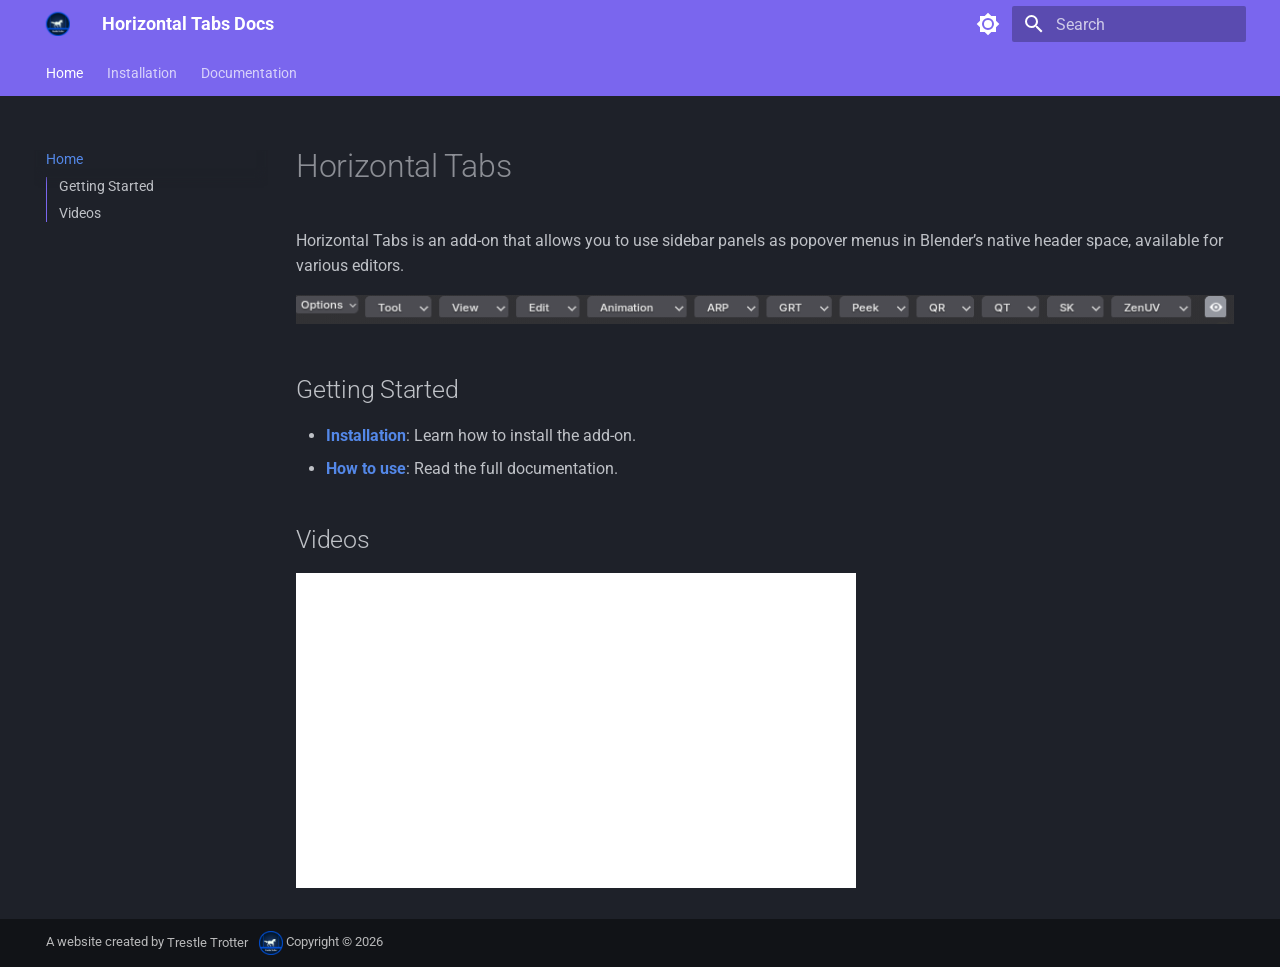
==== commit 7260444d: "Deployed 281294b with MkDocs version: 1.6.1" ====
--- a/index.html
+++ b/index.html
@@ -8,7 +8,7 @@
       
       
       
-        <link rel="canonical" href="https://Sekuora.github.io/Horizontal_Tabs_Docs/">
+        <link rel="canonical" href="https://Sekuora.github.io/HorizontalTabsDocs/">
       
       
       
@@ -509,7 +509,7 @@
       <div class="md-copyright">
   
     <div class="md-copyright__highlight">
-      A website created by  <a href="https://sites.google.com/view/trestletrotter/home" target="_blank" rel="noopener"> Trestle Trotter <img src="/Horizontal_Tabs_Docs/assets/logo/TrestleTrotter_Logo.png" alt="Trestle Trotter" style="height: 24px; vertical-align: middle; margin-left: 8px;"> </a> Copyright &copy; 2026
+      A website created by  <a href="https://sites.google.com/view/trestletrotter/home" target="_blank" rel="noopener"> Trestle Trotter <img src="https://Sekuora.github.io/HorizontalTabsDocs/assets/logo/TrestleTrotter_Logo.png" alt="Trestle Trotter" style="height: 24px; vertical-align: middle; margin-left: 8px;"> </a> Copyright &copy; 2026
 
     </div>
   
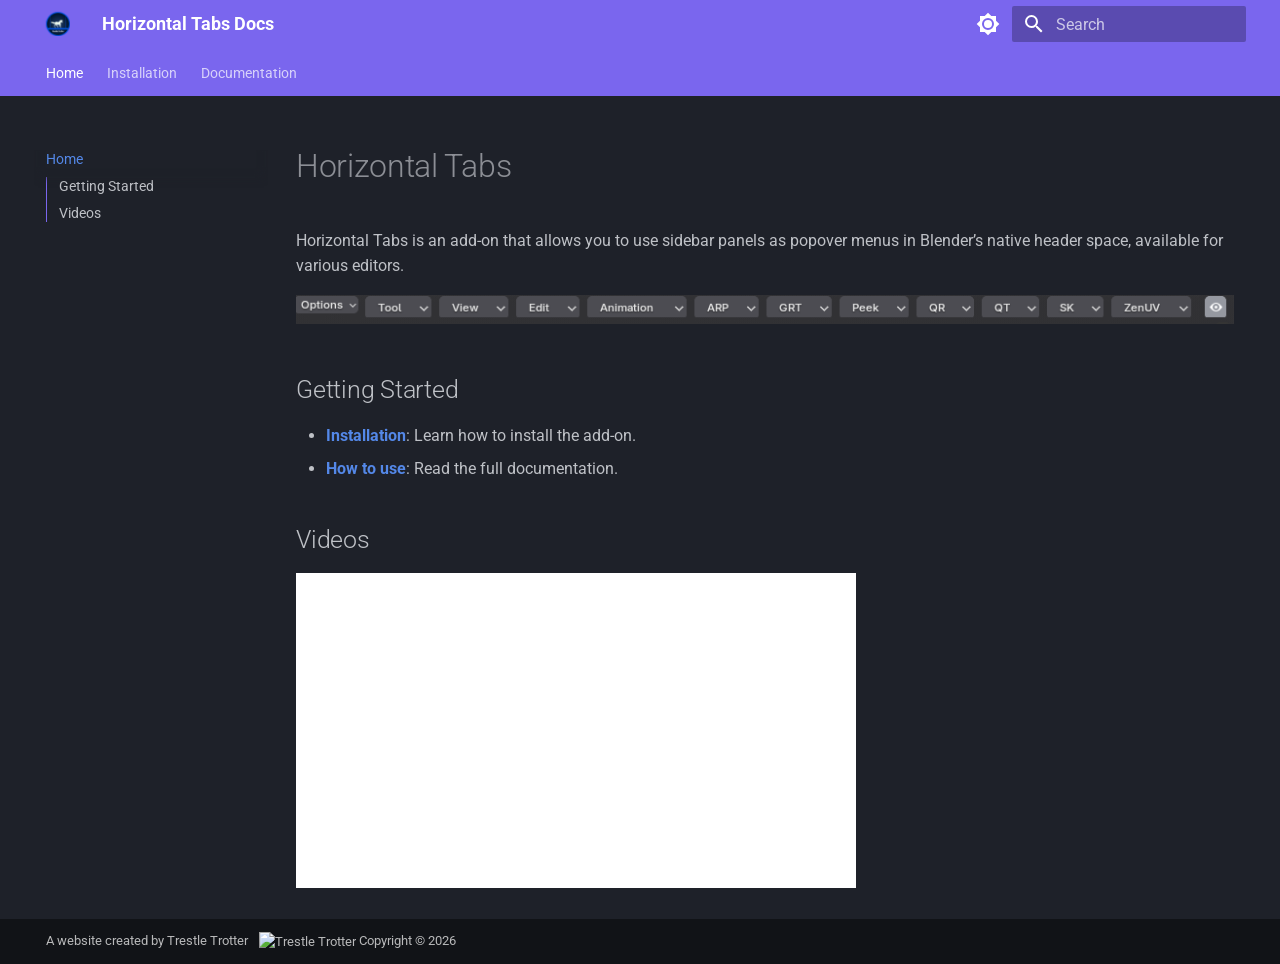
==== commit da182cab: "Deployed 281294b with MkDocs version: 1.6.1" ====
--- a/index.html
+++ b/index.html
@@ -509,7 +509,7 @@
       <div class="md-copyright">
   
     <div class="md-copyright__highlight">
-      A website created by  <a href="https://sites.google.com/view/trestletrotter/home" target="_blank" rel="noopener"> Trestle Trotter <img src="https://Sekuora.github.io/HorizontalTabsDocs/assets/logo/TrestleTrotter_Logo.png" alt="Trestle Trotter" style="height: 24px; vertical-align: middle; margin-left: 8px;"> </a> Copyright &copy; 2026
+      A website created by  <a href="https://sites.google.com/view/trestletrotter/home" target="_blank" rel="noopener"> Trestle Trotter <img src="/HorizontalTabsDocs/assets/logo/TrestleTrotter_Logo.png" alt="Trestle Trotter" style="height: 24px; vertical-align: middle; margin-left: 8px;"> </a> Copyright &copy; 2026
 
     </div>
   
